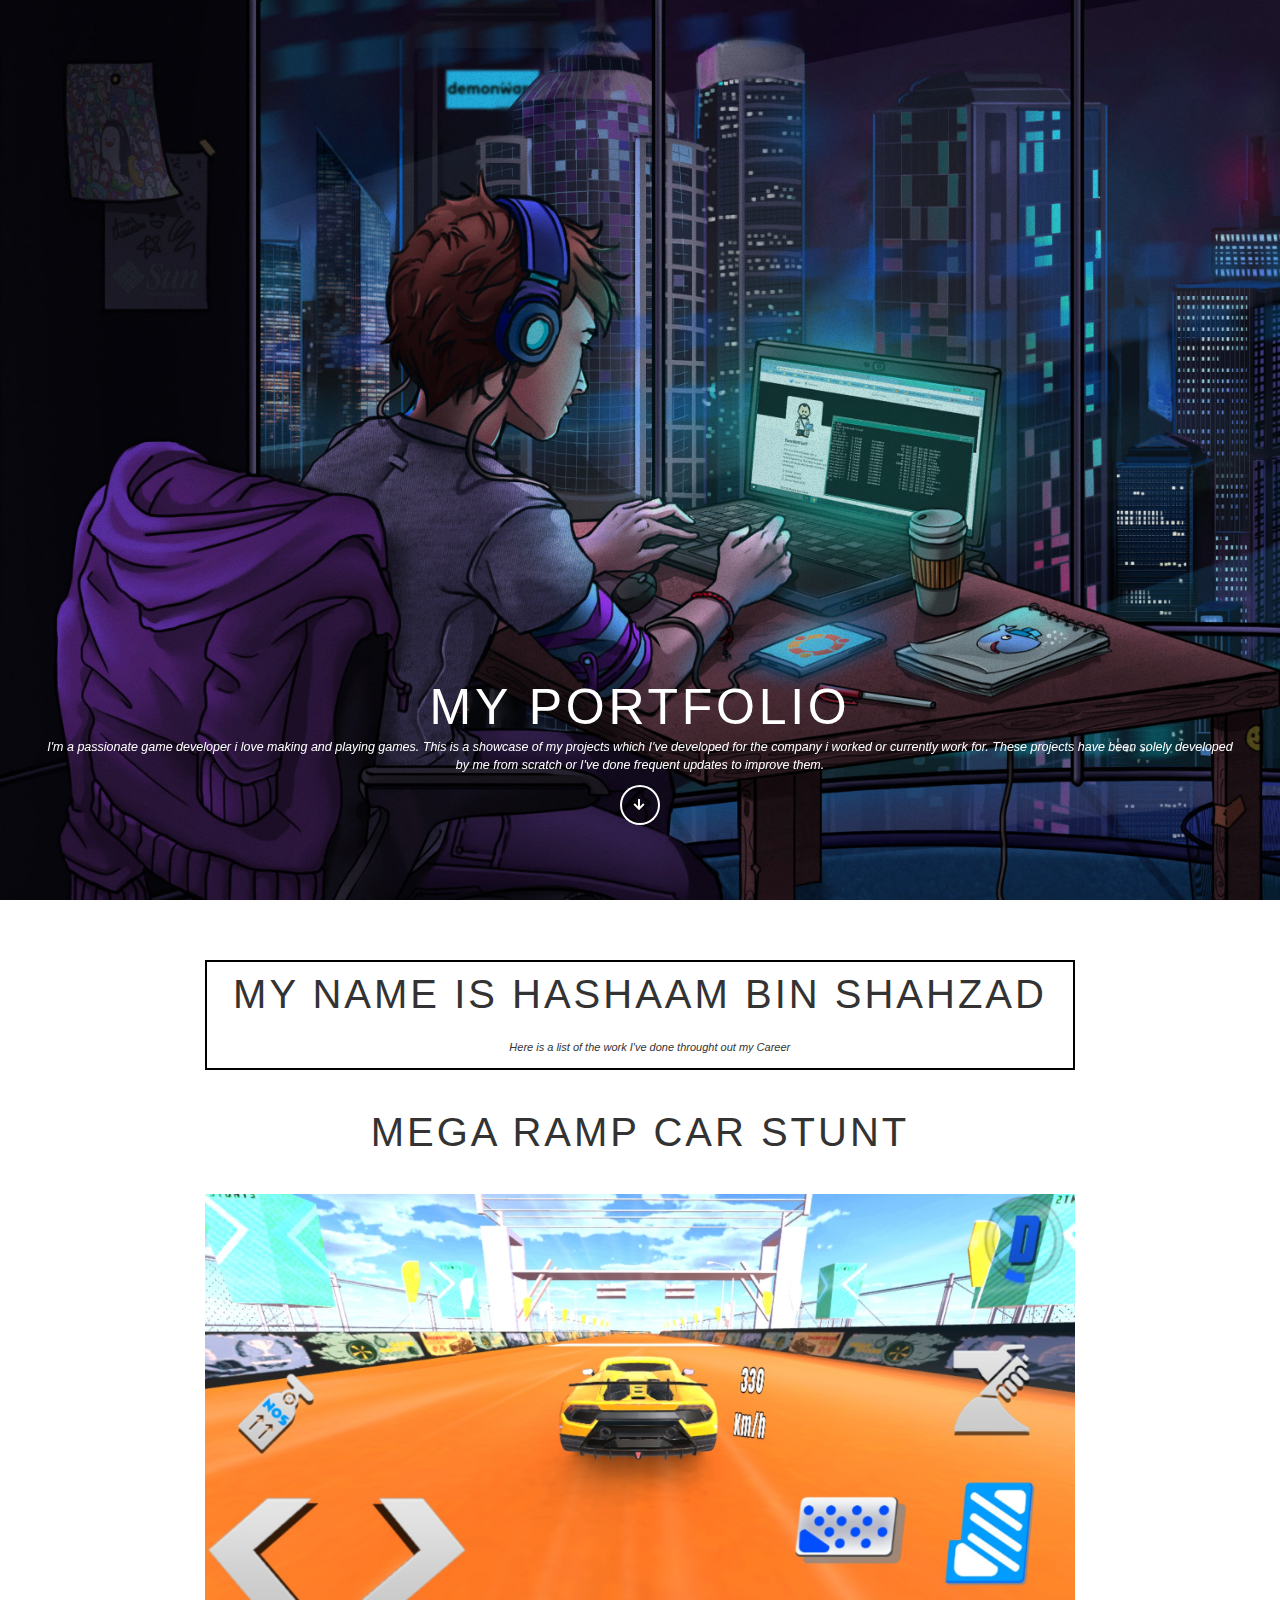
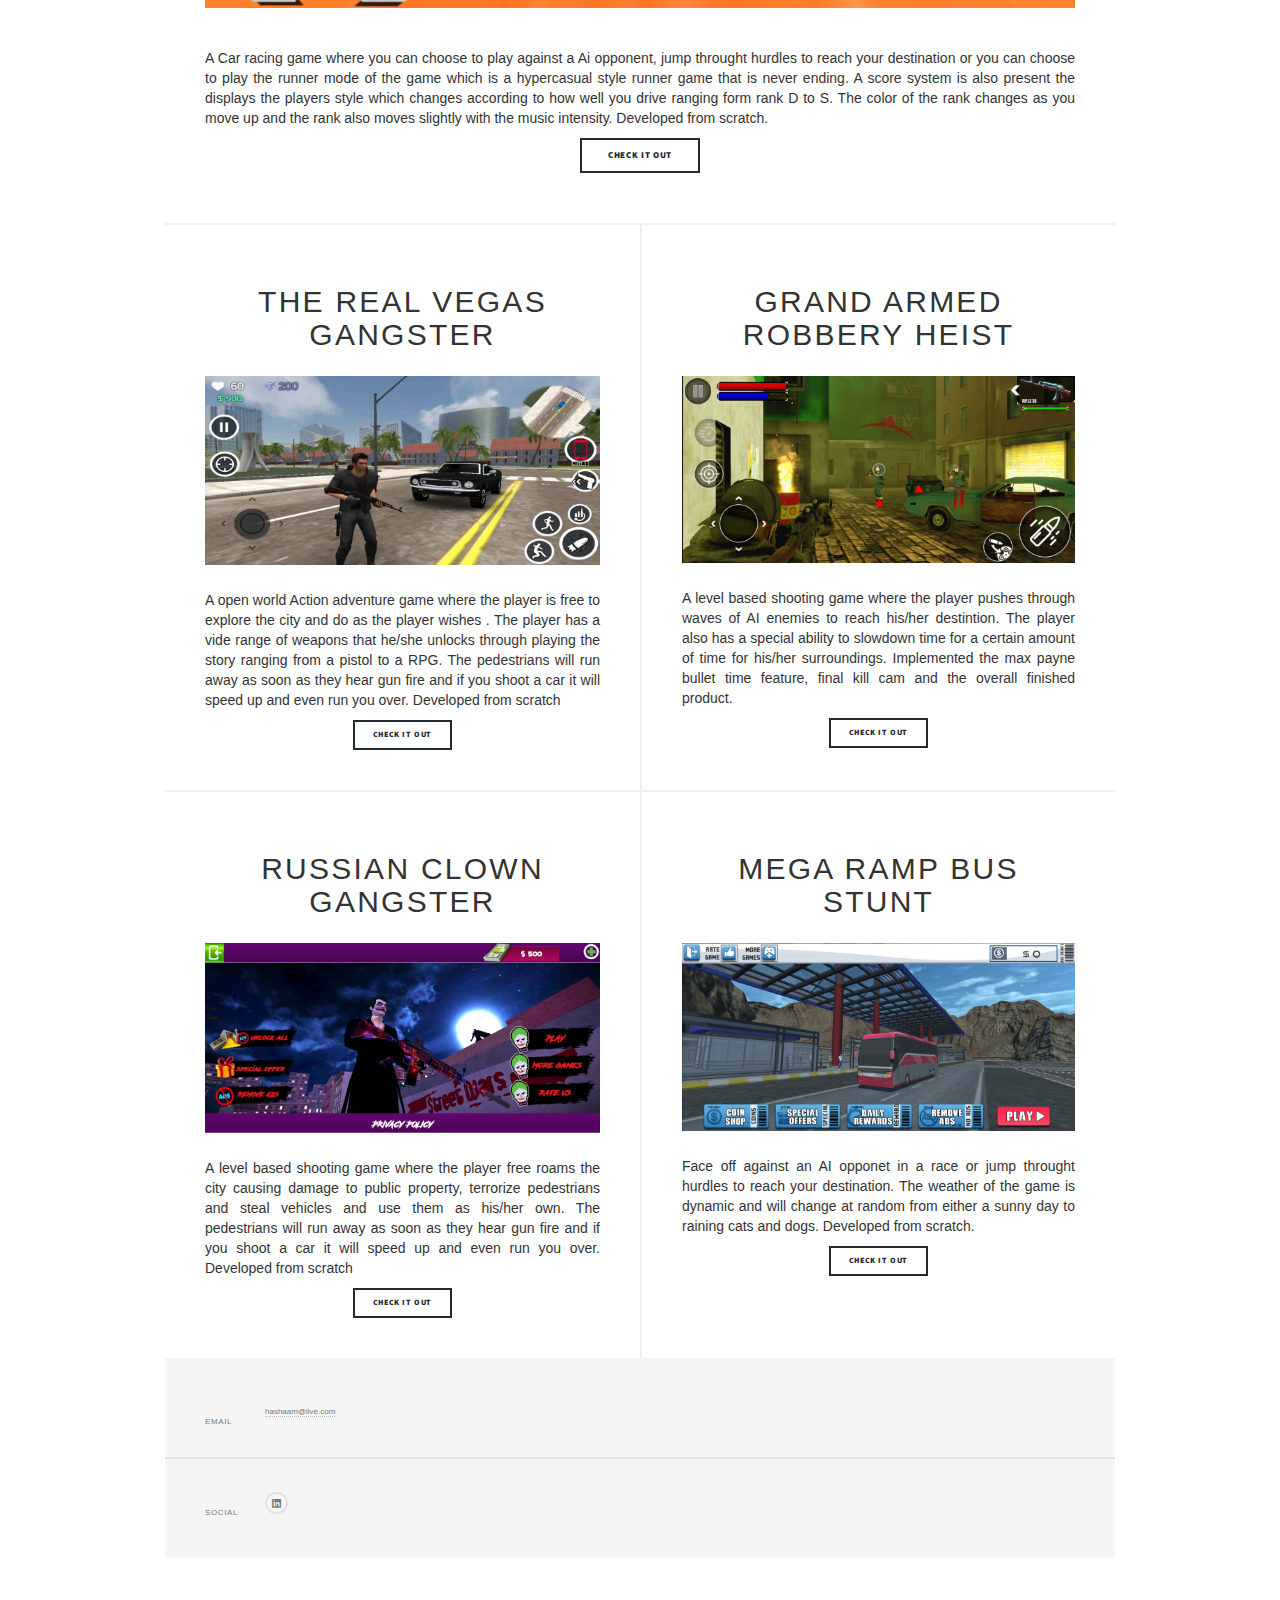
==== index.html @ bdbbfbae "Added videos" ====
<!DOCTYPE HTML>
<!--
	Massively by HTML5 UP
	html5up.net | @ajlkn
	Free for personal and commercial use under the CCA 3.0 license (html5up.net/license)
-->
<html>
	<head>
		<title>Hashaam Bin Shahzad</title>
		<meta charset="utf-8" />
		<meta name="viewport" content="width=device-width, initial-scale=1, user-scalable=no" />
		<link rel="stylesheet" href="assets/css/main.css" />
		<noscript><link rel="stylesheet" href="assets/css/noscript.css" /></noscript>


		<link rel="stylesheet" href="https://maxcdn.bootstrapcdn.com/bootstrap/3.4.1/css/bootstrap.min.css">
		<script src="https://ajax.googleapis.com/ajax/libs/jquery/3.6.1/jquery.min.js"></script>
		<script src="https://maxcdn.bootstrapcdn.com/bootstrap/3.4.1/js/bootstrap.min.js"></script>
		
	</head>
	<body class="is-preload">

		<!-- Wrapper -->
			<div id="wrapper" class="fade-in">

				<!-- Intro -->
					<div id="intro">
						<h1>My Portfolio</h1>
										<p>I'm a passionate game developer i love making and playing games. This is a showcase of my projects which I've developed for the company i worked or currently work for. These projects have been solely developed by me from scratch or I've done frequent updates to improve them.</p>
						<ul class="actions">
							<li><a href="#header" class="button icon solid solo fa-arrow-down scrolly">Continue</a></li>
						</ul>
					</div>

				<!-- Header -->
					

				<!-- Nav -->
					
					

				<!-- Main -->
					<div id="main">

						<!-- Featured Post -->
						<article class="post featured">
							
								<header class="major" style="padding: 10px; border: 2px solid black;">
									<h1>My Name Is Hashaam Bin Shahzad</h1>
										<p>
											&ensp;&ensp;&ensp;
											Here is a list of the work I've done throught out my Career
										</p>
 
								</header>
							
							<header class="major">
								<h2>Mega Ramp Car Stunt</h2>
							</header>
							
							<a style="cursor: pointer;" class="image main"><img src="images/CarStunt.jpg" data-toggle="modal" data-target="#CarStuntModal"  alt="" /></a>
							<p>A Car racing game where you can choose to play against a Ai opponent, jump throught hurdles to reach your destination or you can choose to play the runner mode of the game which is a hypercasual style runner game that is never ending. A score system is also present the displays the players style which changes according to how well you drive ranging form rank D to S. The color of the rank changes as you move up and the rank also moves slightly with the music intensity. Developed from scratch.</p>
							<ul class="actions special">
								<li><a href="https://play.google.com/store/apps/details?id=com.gb.carstunts" class="button large">Check It Out</a></li>
							</ul>
						</article>
						<!-- Posts  -->
						<section class="posts">
							<article>
								<header>
									<h2>The Real Vegas Gangster</h2>
								</header>
								<a style="cursor: pointer;" class="image fit"><img src="images/Vegas.jpg" data-toggle="modal" data-target="#VegasModal" alt="" /></a>
								<p>A open world Action adventure game where the player is free to explore the city and do as the player wishes . The player has a vide range of weapons that he/she unlocks through playing the story ranging from a pistol to a RPG. The pedestrians will run away as soon as they hear gun fire and if you shoot a car it will speed up and even run you over. Developed from scratch</p>
								<ul class="actions special">
									<li><a href="https://play.google.com/store/apps/details?id=com.gb.gta.real.vegas.gangster" class="button">Check It Out</a></li>
								</ul>
							</article>
							<article>
								<header>
									<h2>Grand Armed Robbery Heist</h2>
								</header>
								<a style="cursor: pointer;" class="image fit"><img src="images/Grand Armed Robbery Heist City.jpg" data-toggle="modal" data-target="#HeistModal" alt="" /></a>
								<p>A level based shooting game where the player pushes through waves of AI enemies to reach his/her destintion. The player also has a special ability to slowdown time for a certain amount of time for his/her surroundings. Implemented the max payne bullet time feature, final kill cam and the overall finished product.</p>
								<ul class="actions special">
									<li><a href="https://play.google.com/store/apps/details?id=com.gb.crimecity.shadowgangster.theftstory" class="button">Check It Out</a></li>
								</ul>
							</article>
							<article>
								<header>
									<h2>Russian Clown Gangster</h2>
								</header>
								<a style="cursor: pointer;" class="image fit"><img src="images/Joker.jpg" data-toggle="modal" data-target="#JokerModal" alt="" /></a>
								<p>A level based shooting game where the player free roams the city causing damage to public property, terrorize pedestrians and steal vehicles and use them as his/her own. The pedestrians will run away as soon as they hear gun fire and if you shoot a car it will speed up and even run you over. Developed from scratch</p>
								<ul class="actions special">
									<li><a href="https://play.google.com/store/apps/details?id=com.gb.russainclown.grandtheftrobbery" class="button">Check It Out</a></li>
								</ul>
							</article>
							<article>
								<header>
									<h2>Mega Ramp Bus Stunt</h2>
								</header>
								<a style="cursor: pointer;" class="image fit"><img src="images/BusStunt.jpg" data-toggle="modal" data-target="#BusStuntModal" alt="" /></a>
								<p>Face off against an AI opponet in a race or jump throught hurdles to reach your destination. The weather of the game is dynamic and will change at random from either a sunny day to raining cats and dogs. Developed from scratch.</p>
								<ul class="actions special">
									<li><a href="https://play.google.com/store/apps/details?id=com.gb.carraces.stunts.bussimulator" class="button">Check It Out</a></li>
								</ul>
							</article>
						</section>

						<!-- Footer -->
							

					</div>

				<!-- Footer -->
					<footer id="footer">
						<section class="split contact">
							<section>
								<h3>Email</h3>
								<p><a>hashaam@live.com</a></p>
							</section>
							<section>
								<h3>Social</h3>
								<ul class="icons alt">
									<li><a href="https://www.linkedin.com/in/hashaam-shahzad-83409a134/" class="icon brands fa-linkedin"><span class="label">Linked In</span></a></li>
								</ul>
								
							</section>
						</section>
					</footer>

				<!-- Copyright -->
					<div id="copyright">
						<ul><li>&copy; Untitled</li><li>Design: <a href="https://html5up.net">HTML5 UP</a></li></ul>
					</div>

			</div>

		<!-- Scripts -->
			<script src="assets/js/jquery.min.js"></script>
			<script src="assets/js/jquery.scrollex.min.js"></script>
			<script src="assets/js/jquery.scrolly.min.js"></script>
			<script src="assets/js/browser.min.js"></script>
			<script src="assets/js/breakpoints.min.js"></script>
			<script src="assets/js/util.js"></script>
			<script src="assets/js/main.js"></script>

			
			
			<!-- <div class="container"> -->
				<!-- <h2>Modal Example</h2> -->
				<!-- Trigger the modal with a button -->
				<!-- <button type="button" class="btn btn-info btn-lg" data-toggle="modal" data-target="#myModal">Open Modal</button> -->
			  
				<!-- Modal -->
				<div class="modal fade" id="CarStuntModal" role="dialog">
				  <div class="modal-dialog">
				  
					<!-- Modal content-->
					<div class="modal-content">
					  <div class="modal-header">
						<button type="button" class="close" data-dismiss="modal"><i class="fa fa-times"></i></button>
						<!-- <h4 class="modal-title">Modal Heaer</h4> -->
					  </div>
					  <div class="modal-body">
						<video id="myVideo" width="560" height="240" controls >
							<source src="videos\MEGA RAMP BUS STUNT final .mp4" type="video/mp4">
						</video>
					  </div>
					  <div class="modal-footer">
						<!-- <button type="button" class="btn btn-default" data-dismiss="modal">Close</button> -->
					  </div>
					</div>
					
				  </div>
				</div>

				<div class="modal fade" id="VegasModal" role="dialog">
					<div class="modal-dialog">
					
					  <!-- Modal content-->
					  <div class="modal-content">
						<div class="modal-header">
						  <button type="button" class="close" data-dismiss="modal"><i class="fa fa-times"></i></button>
						  <!-- <h4 class="modal-title">Modal Heaer</h4> -->
						</div>
						<div class="modal-body">
						  <video id="myVideo" width="560" height="240" controls >
							  <source src="videos\THE REAL VEGAS GANGSTER.mp4" type="video/mp4">
						  </video>
						</div>
						<div class="modal-footer">
						  <!-- <button type="button" class="btn btn-default" data-dismiss="modal">Close</button> -->
						</div>
					  </div>
					  
					</div>
				  </div>
				  
				  <div class="modal fade" id="HeistModal" role="dialog">
					<div class="modal-dialog">
					
					  <!-- Modal content-->
					  <div class="modal-content">
						<div class="modal-header">
						  <button type="button" class="close" data-dismiss="modal"><i class="fa fa-times"></i></button>
						  <!-- <h4 class="modal-title">Modal Heaer</h4> -->
						</div>
						<div class="modal-body">
						  <video id="myVideo" width="560" height="240" controls >
							  <source src="videos\Robbery final .mp4" type="video/mp4">
						  </video>
						</div>
						<div class="modal-footer">
						  <!-- <button type="button" class="btn btn-default" data-dismiss="modal">Close</button> -->
						</div>
					  </div>
					  
					</div>
				  </div>
				  <div class="modal fade" id="JokerModal" role="dialog">
					<div class="modal-dialog">
					
					  <!-- Modal content-->
					  <div class="modal-content">
						<div class="modal-header">
						  <button type="button" class="close" data-dismiss="modal"><i class="fa fa-times"></i></button>
						  <!-- <h4 class="modal-title">Modal Heaer</h4> -->
						</div>
						<div class="modal-body">
						  <video id="myVideo" width="560" height="240" controls >
							  <source src="videos\russian clown .mp4" type="video/mp4">
						  </video>
						</div>
						<div class="modal-footer">
						  <!-- <button type="button" class="btn btn-default" data-dismiss="modal">Close</button> -->
						</div>
					  </div>
					  
					</div>
				  </div>
				  <div class="modal fade" id="BusStuntModal" role="dialog">
					<div class="modal-dialog">
					
					  <!-- Modal content-->
					  <div class="modal-content">
						<div class="modal-header">
						  <button type="button" class="close" data-dismiss="modal"><i class="fa fa-times"></i></button>
						  <!-- <h4 class="modal-title">Modal Heaer</h4> -->
						</div>
						<div class="modal-body">
						  <video id="myVideo" width="560" height="240" controls >
							  <source src="videos\mega ramp car stunt final .mp4" type="video/mp4">
						  </video>
						</div>
						<div class="modal-footer">
						  <!-- <button type="button" class="btn btn-default" data-dismiss="modal">Close</button> -->
						</div>
					  </div>
					  
					</div>
				  </div>
				
			  <!-- </div> -->


















	</body>

</html>
---- assets/css/main.css ----
@import url(fontawesome-all.min.css);
@import url("https://fonts.googleapis.com/css?family=Merriweather:300,700,300italic,700italic|Source+Sans+Pro:900");

/*
	Massively by HTML5 UP
	html5up.net | @ajlkn
	Free for personal and commercial use under the CCA 3.0 license (html5up.net/license)
*/

html, body, div, span, applet, object,
iframe, h1, h2, h3, h4, h5, h6, p, blockquote,
pre, a, abbr, acronym, address, big, cite,
code, del, dfn, em, img, ins, kbd, q, s, samp,
small, strike, strong, sub, sup, tt, var, b,
u, i, center, dl, dt, dd, ol, ul, li, fieldset,
form, label, legend, table, caption, tbody,
tfoot, thead, tr, th, td, article, aside,
canvas, details, embed, figure, figcaption,
footer, header, hgroup, menu, nav, output, ruby,
section, summary, time, mark, audio, video {
	margin: 0;
	padding: 0;
	border: 0;
	font-size: 100%;
	font: inherit;
	vertical-align: baseline;}

article, aside, details, figcaption, figure,
footer, header, hgroup, menu, nav, section {
	display: block;}

body {
	line-height: 1;
}

ol, ul {
	list-style: none;
}

blockquote, q {
	quotes: none;
}

	blockquote:before, blockquote:after, q:before, q:after {
		content: '';
		content: none;
	}

table {
	border-collapse: collapse;
	border-spacing: 0;
}

body {
	-webkit-text-size-adjust: none;
}

mark {
	background-color: transparent;
	color: inherit;
}

input::-moz-focus-inner {
	border: 0;
	padding: 0;
}

input, select, textarea {
	-moz-appearance: none;
	-webkit-appearance: none;
	-ms-appearance: none;
	appearance: none;
}

/* Basic */

	@-ms-viewport {
		width: device-width;
	}

	body {
		-ms-overflow-style: scrollbar;
	}

	@media screen and (max-width: 480px) {

		html, body {
			min-width: 320px;
		}

	}

	html {
		box-sizing: border-box;
	}

	*, *:before, *:after {
		box-sizing: inherit;
	}

	body {
		background-color: #1e252d;
	}

		body.is-preload *, body.is-preload *:before, body.is-preload *:after {
			-moz-animation: none !important;
			-webkit-animation: none !important;
			-ms-animation: none !important;
			animation: none !important;
			-moz-transition: none !important;
			-webkit-transition: none !important;
			-ms-transition: none !important;
			transition: none !important;
		}

/* Type */

	html {
		font-size: 16pt;
	}

		@media screen and (max-width: 1680px) {

			html {
				font-size: 12pt;
			}

		}

		@media screen and (max-width: 1280px) {

			html {
				font-size: 11pt;
			}

		}

		@media screen and (max-width: 360px) {

			html {
				font-size: 10pt;
			}

		}

	body {
		color: #212931;
	}

	body, input, select, textarea {
		font-family: "Merriweather", Georgia, serif;
		font-weight: 300;
		font-size: 1rem;
		line-height: 2.375;
	}

	a {
		-moz-transition: color 0.2s ease-in-out, background-color 0.2s ease-in-out, border-color 0.2s ease-in-out, box-shadow 0.2s ease-in-out;
		-webkit-transition: color 0.2s ease-in-out, background-color 0.2s ease-in-out, border-color 0.2s ease-in-out, box-shadow 0.2s ease-in-out;
		-ms-transition: color 0.2s ease-in-out, background-color 0.2s ease-in-out, border-color 0.2s ease-in-out, box-shadow 0.2s ease-in-out;
		transition: color 0.2s ease-in-out, background-color 0.2s ease-in-out, border-color 0.2s ease-in-out, box-shadow 0.2s ease-in-out;
		border-bottom: dotted 1px;
		text-decoration: none;
	}

		a:hover {
			border-bottom-color: transparent;
		}

	strong, b {
		font-weight: 600;
	}

	em, i {
		font-style: italic;
	}

	p {
		text-align: justify;
		margin: 0 0 2rem 0;
	}

	h1, h2, h3, h4, h5, h6 {
		font-family: "Source Sans Pro", Helvetica, sans-serif;
		font-weight: 900;
		line-height: 1.5;
		letter-spacing: 0.075em;
		text-transform: uppercase;
		margin: 0 0 1rem 0;
	}

		h1 a, h2 a, h3 a, h4 a, h5 a, h6 a {
			border-bottom: 0;
			color: inherit;
			text-decoration: none;
		}

	h1 {
		font-size: 4rem;
		line-height: 1.1;
		margin: 0 0 2rem 0;
	}

	h2 {
		font-size: 1.75rem;
		line-height: 1.3;
		margin: 0 0 1.5rem 0;
	}

	h3 {
		font-size: 1.25rem;
		margin: 0 0 1.5rem 0;
	}

	h4 {
		font-size: 1rem;
	}

	h5 {
		font-size: 0.9rem;
	}

	h6 {
		font-size: 0.8rem;
	}

	sub {
		font-size: 0.8rem;
		position: relative;
		top: 0.5rem;
	}

	sup {
		font-size: 0.8rem;
		position: relative;
		top: -0.5rem;
	}

	blockquote {
		border-left: solid 4px;
		font-style: italic;
		margin: 0 0 2rem 0;
		padding: 0.5rem 0 0.5rem 2rem;
	}

	code {
		border: solid 2px;
		font-family: "Courier New", monospace;
		font-size: 0.9rem;
		margin: 0 0.25rem;
		padding: 0.25rem 0.65rem;
	}

	pre {
		-webkit-overflow-scrolling: touch;
		font-family: "Courier New", monospace;
		font-size: 0.9rem;
		margin: 0 0 2rem 0;
	}

		pre code {
			display: block;
			line-height: 1.75;
			padding: 1rem 1.5rem;
			overflow-x: auto;
		}

	hr {
		border: 0;
		border-bottom: solid 2px;
		margin: 3rem 0;
	}

		hr.major {
			margin: 5rem 0;
		}

	.align-left {
		text-align: left;
	}

	.align-center {
		text-align: center;
	}

	.align-right {
		text-align: right;
	}

	input, select, textarea {
		color: #212931;
	}

	a {
		color: #212931;
		border-bottom-color: rgba(33, 41, 49, 0.5);
	}

		a:hover {
			border-bottom-color: transparent;
			color: #18bfef !important;
		}

	strong, b {
		color: #212931;
	}

	h1, h2, h3, h4, h5, h6 {
		color: #212931;
	}

	blockquote {
		border-left-color: #eeeeee;
	}

	code {
		background: rgba(220, 220, 220, 0.25);
		border-color: #eeeeee;
	}

	hr {
		border-bottom-color: #eeeeee;
	}

/* Row */

	.row {
		display: flex;
		flex-wrap: wrap;
		box-sizing: border-box;
		align-items: stretch;
	}

		.row > * {
			box-sizing: border-box;
		}

		.row.gtr-uniform > * > :last-child {
			margin-bottom: 0;
		}

		.row.aln-left {
			justify-content: flex-start;
		}

		.row.aln-center {
			justify-content: center;
		}

		.row.aln-right {
			justify-content: flex-end;
		}

		.row.aln-top {
			align-items: flex-start;
		}

		.row.aln-middle {
			align-items: center;
		}

		.row.aln-bottom {
			align-items: flex-end;
		}

		.row > .imp {
			order: -1;
		}

		.row > .col-1 {
			width: 8.33333%;
		}

		.row > .off-1 {
			margin-left: 8.33333%;
		}

		.row > .col-2 {
			width: 16.66667%;
		}

		.row > .off-2 {
			margin-left: 16.66667%;
		}

		.row > .col-3 {
			width: 25%;
		}

		.row > .off-3 {
			margin-left: 25%;
		}

		.row > .col-4 {
			width: 33.33333%;
		}

		.row > .off-4 {
			margin-left: 33.33333%;
		}

		.row > .col-5 {
			width: 41.66667%;
		}

		.row > .off-5 {
			margin-left: 41.66667%;
		}

		.row > .col-6 {
			width: 50%;
		}

		.row > .off-6 {
			margin-left: 50%;
		}

		.row > .col-7 {
			width: 58.33333%;
		}

		.row > .off-7 {
			margin-left: 58.33333%;
		}

		.row > .col-8 {
			width: 66.66667%;
		}

		.row > .off-8 {
			margin-left: 66.66667%;
		}

		.row > .col-9 {
			width: 75%;
		}

		.row > .off-9 {
			margin-left: 75%;
		}

		.row > .col-10 {
			width: 83.33333%;
		}

		.row > .off-10 {
			margin-left: 83.33333%;
		}

		.row > .col-11 {
			width: 91.66667%;
		}

		.row > .off-11 {
			margin-left: 91.66667%;
		}

		.row > .col-12 {
			width: 100%;
		}

		.row > .off-12 {
			margin-left: 100%;
		}

		.row.gtr-0 {
			margin-top: 0;
			margin-left: 0rem;
		}

			.row.gtr-0 > * {
				padding: 0 0 0 0rem;
			}

			.row.gtr-0.gtr-uniform {
				margin-top: 0rem;
			}

				.row.gtr-0.gtr-uniform > * {
					padding-top: 0rem;
				}

		.row.gtr-25 {
			margin-top: 0;
			margin-left: -0.375rem;
		}

			.row.gtr-25 > * {
				padding: 0 0 0 0.375rem;
			}

			.row.gtr-25.gtr-uniform {
				margin-top: -0.375rem;
			}

				.row.gtr-25.gtr-uniform > * {
					padding-top: 0.375rem;
				}

		.row.gtr-50 {
			margin-top: 0;
			margin-left: -0.75rem;
		}

			.row.gtr-50 > * {
				padding: 0 0 0 0.75rem;
			}

			.row.gtr-50.gtr-uniform {
				margin-top: -0.75rem;
			}

				.row.gtr-50.gtr-uniform > * {
					padding-top: 0.75rem;
				}

		.row {
			margin-top: 0;
			margin-left: -1.5rem;
		}

			.row > * {
				padding: 0 0 0 1.5rem;
			}

			.row.gtr-uniform {
				margin-top: -1.5rem;
			}

				.row.gtr-uniform > * {
					padding-top: 1.5rem;
				}

		.row.gtr-150 {
			margin-top: 0;
			margin-left: -2.25rem;
		}

			.row.gtr-150 > * {
				padding: 0 0 0 2.25rem;
			}

			.row.gtr-150.gtr-uniform {
				margin-top: -2.25rem;
			}

				.row.gtr-150.gtr-uniform > * {
					padding-top: 2.25rem;
				}

		.row.gtr-200 {
			margin-top: 0;
			margin-left: -3rem;
		}

			.row.gtr-200 > * {
				padding: 0 0 0 3rem;
			}

			.row.gtr-200.gtr-uniform {
				margin-top: -3rem;
			}

				.row.gtr-200.gtr-uniform > * {
					padding-top: 3rem;
				}

		@media screen and (max-width: 1680px) {

			.row {
				display: flex;
				flex-wrap: wrap;
				box-sizing: border-box;
				align-items: stretch;
			}

				.row > * {
					box-sizing: border-box;
				}

				.row.gtr-uniform > * > :last-child {
					margin-bottom: 0;
				}

				.row.aln-left {
					justify-content: flex-start;
				}

				.row.aln-center {
					justify-content: center;
				}

				.row.aln-right {
					justify-content: flex-end;
				}

				.row.aln-top {
					align-items: flex-start;
				}

				.row.aln-middle {
					align-items: center;
				}

				.row.aln-bottom {
					align-items: flex-end;
				}

				.row > .imp-xlarge {
					order: -1;
				}

				.row > .col-1-xlarge {
					width: 8.33333%;
				}

				.row > .off-1-xlarge {
					margin-left: 8.33333%;
				}

				.row > .col-2-xlarge {
					width: 16.66667%;
				}

				.row > .off-2-xlarge {
					margin-left: 16.66667%;
				}

				.row > .col-3-xlarge {
					width: 25%;
				}

				.row > .off-3-xlarge {
					margin-left: 25%;
				}

				.row > .col-4-xlarge {
					width: 33.33333%;
				}

				.row > .off-4-xlarge {
					margin-left: 33.33333%;
				}

				.row > .col-5-xlarge {
					width: 41.66667%;
				}

				.row > .off-5-xlarge {
					margin-left: 41.66667%;
				}

				.row > .col-6-xlarge {
					width: 50%;
				}

				.row > .off-6-xlarge {
					margin-left: 50%;
				}

				.row > .col-7-xlarge {
					width: 58.33333%;
				}

				.row > .off-7-xlarge {
					margin-left: 58.33333%;
				}

				.row > .col-8-xlarge {
					width: 66.66667%;
				}

				.row > .off-8-xlarge {
					margin-left: 66.66667%;
				}

				.row > .col-9-xlarge {
					width: 75%;
				}

				.row > .off-9-xlarge {
					margin-left: 75%;
				}

				.row > .col-10-xlarge {
					width: 83.33333%;
				}

				.row > .off-10-xlarge {
					margin-left: 83.33333%;
				}

				.row > .col-11-xlarge {
					width: 91.66667%;
				}

				.row > .off-11-xlarge {
					margin-left: 91.66667%;
				}

				.row > .col-12-xlarge {
					width: 100%;
				}

				.row > .off-12-xlarge {
					margin-left: 100%;
				}

				.row.gtr-0 {
					margin-top: 0;
					margin-left: 0rem;
				}

					.row.gtr-0 > * {
						padding: 0 0 0 0rem;
					}

					.row.gtr-0.gtr-uniform {
						margin-top: 0rem;
					}

						.row.gtr-0.gtr-uniform > * {
							padding-top: 0rem;
						}

				.row.gtr-25 {
					margin-top: 0;
					margin-left: -0.375rem;
				}

					.row.gtr-25 > * {
						padding: 0 0 0 0.375rem;
					}

					.row.gtr-25.gtr-uniform {
						margin-top: -0.375rem;
					}

						.row.gtr-25.gtr-uniform > * {
							padding-top: 0.375rem;
						}

				.row.gtr-50 {
					margin-top: 0;
					margin-left: -0.75rem;
				}

					.row.gtr-50 > * {
						padding: 0 0 0 0.75rem;
					}

					.row.gtr-50.gtr-uniform {
						margin-top: -0.75rem;
					}

						.row.gtr-50.gtr-uniform > * {
							padding-top: 0.75rem;
						}

				.row {
					margin-top: 0;
					margin-left: -1.5rem;
				}

					.row > * {
						padding: 0 0 0 1.5rem;
					}

					.row.gtr-uniform {
						margin-top: -1.5rem;
					}

						.row.gtr-uniform > * {
							padding-top: 1.5rem;
						}

				.row.gtr-150 {
					margin-top: 0;
					margin-left: -2.25rem;
				}

					.row.gtr-150 > * {
						padding: 0 0 0 2.25rem;
					}

					.row.gtr-150.gtr-uniform {
						margin-top: -2.25rem;
					}

						.row.gtr-150.gtr-uniform > * {
							padding-top: 2.25rem;
						}

				.row.gtr-200 {
					margin-top: 0;
					margin-left: -3rem;
				}

					.row.gtr-200 > * {
						padding: 0 0 0 3rem;
					}

					.row.gtr-200.gtr-uniform {
						margin-top: -3rem;
					}

						.row.gtr-200.gtr-uniform > * {
							padding-top: 3rem;
						}

		}

		@media screen and (max-width: 1280px) {

			.row {
				display: flex;
				flex-wrap: wrap;
				box-sizing: border-box;
				align-items: stretch;
			}

				.row > * {
					box-sizing: border-box;
				}

				.row.gtr-uniform > * > :last-child {
					margin-bottom: 0;
				}

				.row.aln-left {
					justify-content: flex-start;
				}

				.row.aln-center {
					justify-content: center;
				}

				.row.aln-right {
					justify-content: flex-end;
				}

				.row.aln-top {
					align-items: flex-start;
				}

				.row.aln-middle {
					align-items: center;
				}

				.row.aln-bottom {
					align-items: flex-end;
				}

				.row > .imp-large {
					order: -1;
				}

				.row > .col-1-large {
					width: 8.33333%;
				}

				.row > .off-1-large {
					margin-left: 8.33333%;
				}

				.row > .col-2-large {
					width: 16.66667%;
				}

				.row > .off-2-large {
					margin-left: 16.66667%;
				}

				.row > .col-3-large {
					width: 25%;
				}

				.row > .off-3-large {
					margin-left: 25%;
				}

				.row > .col-4-large {
					width: 33.33333%;
				}

				.row > .off-4-large {
					margin-left: 33.33333%;
				}

				.row > .col-5-large {
					width: 41.66667%;
				}

				.row > .off-5-large {
					margin-left: 41.66667%;
				}

				.row > .col-6-large {
					width: 50%;
				}

				.row > .off-6-large {
					margin-left: 50%;
				}

				.row > .col-7-large {
					width: 58.33333%;
				}

				.row > .off-7-large {
					margin-left: 58.33333%;
				}

				.row > .col-8-large {
					width: 66.66667%;
				}

				.row > .off-8-large {
					margin-left: 66.66667%;
				}

				.row > .col-9-large {
					width: 75%;
				}

				.row > .off-9-large {
					margin-left: 75%;
				}

				.row > .col-10-large {
					width: 83.33333%;
				}

				.row > .off-10-large {
					margin-left: 83.33333%;
				}

				.row > .col-11-large {
					width: 91.66667%;
				}

				.row > .off-11-large {
					margin-left: 91.66667%;
				}

				.row > .col-12-large {
					width: 100%;
				}

				.row > .off-12-large {
					margin-left: 100%;
				}

				.row.gtr-0 {
					margin-top: 0;
					margin-left: 0rem;
				}

					.row.gtr-0 > * {
						padding: 0 0 0 0rem;
					}

					.row.gtr-0.gtr-uniform {
						margin-top: 0rem;
					}

						.row.gtr-0.gtr-uniform > * {
							padding-top: 0rem;
						}

				.row.gtr-25 {
					margin-top: 0;
					margin-left: -0.375rem;
				}

					.row.gtr-25 > * {
						padding: 0 0 0 0.375rem;
					}

					.row.gtr-25.gtr-uniform {
						margin-top: -0.375rem;
					}

						.row.gtr-25.gtr-uniform > * {
							padding-top: 0.375rem;
						}

				.row.gtr-50 {
					margin-top: 0;
					margin-left: -0.75rem;
				}

					.row.gtr-50 > * {
						padding: 0 0 0 0.75rem;
					}

					.row.gtr-50.gtr-uniform {
						margin-top: -0.75rem;
					}

						.row.gtr-50.gtr-uniform > * {
							padding-top: 0.75rem;
						}

				.row {
					margin-top: 0;
					margin-left: -1.5rem;
				}

					.row > * {
						padding: 0 0 0 1.5rem;
					}

					.row.gtr-uniform {
						margin-top: -1.5rem;
					}

						.row.gtr-uniform > * {
							padding-top: 1.5rem;
						}

				.row.gtr-150 {
					margin-top: 0;
					margin-left: -2.25rem;
				}

					.row.gtr-150 > * {
						padding: 0 0 0 2.25rem;
					}

					.row.gtr-150.gtr-uniform {
						margin-top: -2.25rem;
					}

						.row.gtr-150.gtr-uniform > * {
							padding-top: 2.25rem;
						}

				.row.gtr-200 {
					margin-top: 0;
					margin-left: -3rem;
				}

					.row.gtr-200 > * {
						padding: 0 0 0 3rem;
					}

					.row.gtr-200.gtr-uniform {
						margin-top: -3rem;
					}

						.row.gtr-200.gtr-uniform > * {
							padding-top: 3rem;
						}

		}

		@media screen and (max-width: 980px) {

			.row {
				display: flex;
				flex-wrap: wrap;
				box-sizing: border-box;
				align-items: stretch;
			}

				.row > * {
					box-sizing: border-box;
				}

				.row.gtr-uniform > * > :last-child {
					margin-bottom: 0;
				}

				.row.aln-left {
					justify-content: flex-start;
				}

				.row.aln-center {
					justify-content: center;
				}

				.row.aln-right {
					justify-content: flex-end;
				}

				.row.aln-top {
					align-items: flex-start;
				}

				.row.aln-middle {
					align-items: center;
				}

				.row.aln-bottom {
					align-items: flex-end;
				}

				.row > .imp-medium {
					order: -1;
				}

				.row > .col-1-medium {
					width: 8.33333%;
				}

				.row > .off-1-medium {
					margin-left: 8.33333%;
				}

				.row > .col-2-medium {
					width: 16.66667%;
				}

				.row > .off-2-medium {
					margin-left: 16.66667%;
				}

				.row > .col-3-medium {
					width: 25%;
				}

				.row > .off-3-medium {
					margin-left: 25%;
				}

				.row > .col-4-medium {
					width: 33.33333%;
				}

				.row > .off-4-medium {
					margin-left: 33.33333%;
				}

				.row > .col-5-medium {
					width: 41.66667%;
				}

				.row > .off-5-medium {
					margin-left: 41.66667%;
				}

				.row > .col-6-medium {
					width: 50%;
				}

				.row > .off-6-medium {
					margin-left: 50%;
				}

				.row > .col-7-medium {
					width: 58.33333%;
				}

				.row > .off-7-medium {
					margin-left: 58.33333%;
				}

				.row > .col-8-medium {
					width: 66.66667%;
				}

				.row > .off-8-medium {
					margin-left: 66.66667%;
				}

				.row > .col-9-medium {
					width: 75%;
				}

				.row > .off-9-medium {
					margin-left: 75%;
				}

				.row > .col-10-medium {
					width: 83.33333%;
				}

				.row > .off-10-medium {
					margin-left: 83.33333%;
				}

				.row > .col-11-medium {
					width: 91.66667%;
				}

				.row > .off-11-medium {
					margin-left: 91.66667%;
				}

				.row > .col-12-medium {
					width: 100%;
				}

				.row > .off-12-medium {
					margin-left: 100%;
				}

				.row.gtr-0 {
					margin-top: 0;
					margin-left: 0rem;
				}

					.row.gtr-0 > * {
						padding: 0 0 0 0rem;
					}

					.row.gtr-0.gtr-uniform {
						margin-top: 0rem;
					}

						.row.gtr-0.gtr-uniform > * {
							padding-top: 0rem;
						}

				.row.gtr-25 {
					margin-top: 0;
					margin-left: -0.375rem;
				}

					.row.gtr-25 > * {
						padding: 0 0 0 0.375rem;
					}

					.row.gtr-25.gtr-uniform {
						margin-top: -0.375rem;
					}

						.row.gtr-25.gtr-uniform > * {
							padding-top: 0.375rem;
						}

				.row.gtr-50 {
					margin-top: 0;
					margin-left: -0.75rem;
				}

					.row.gtr-50 > * {
						padding: 0 0 0 0.75rem;
					}

					.row.gtr-50.gtr-uniform {
						margin-top: -0.75rem;
					}

						.row.gtr-50.gtr-uniform > * {
							padding-top: 0.75rem;
						}

				.row {
					margin-top: 0;
					margin-left: -1.5rem;
				}

					.row > * {
						padding: 0 0 0 1.5rem;
					}

					.row.gtr-uniform {
						margin-top: -1.5rem;
					}

						.row.gtr-uniform > * {
							padding-top: 1.5rem;
						}

				.row.gtr-150 {
					margin-top: 0;
					margin-left: -2.25rem;
				}

					.row.gtr-150 > * {
						padding: 0 0 0 2.25rem;
					}

					.row.gtr-150.gtr-uniform {
						margin-top: -2.25rem;
					}

						.row.gtr-150.gtr-uniform > * {
							padding-top: 2.25rem;
						}

				.row.gtr-200 {
					margin-top: 0;
					margin-left: -3rem;
				}

					.row.gtr-200 > * {
						padding: 0 0 0 3rem;
					}

					.row.gtr-200.gtr-uniform {
						margin-top: -3rem;
					}

						.row.gtr-200.gtr-uniform > * {
							padding-top: 3rem;
						}

		}

		@media screen and (max-width: 736px) {

			.row {
				display: flex;
				flex-wrap: wrap;
				box-sizing: border-box;
				align-items: stretch;
			}

				.row > * {
					box-sizing: border-box;
				}

				.row.gtr-uniform > * > :last-child {
					margin-bottom: 0;
				}

				.row.aln-left {
					justify-content: flex-start;
				}

				.row.aln-center {
					justify-content: center;
				}

				.row.aln-right {
					justify-content: flex-end;
				}

				.row.aln-top {
					align-items: flex-start;
				}

				.row.aln-middle {
					align-items: center;
				}

				.row.aln-bottom {
					align-items: flex-end;
				}

				.row > .imp-small {
					order: -1;
				}

				.row > .col-1-small {
					width: 8.33333%;
				}

				.row > .off-1-small {
					margin-left: 8.33333%;
				}

				.row > .col-2-small {
					width: 16.66667%;
				}

				.row > .off-2-small {
					margin-left: 16.66667%;
				}

				.row > .col-3-small {
					width: 25%;
				}

				.row > .off-3-small {
					margin-left: 25%;
				}

				.row > .col-4-small {
					width: 33.33333%;
				}

				.row > .off-4-small {
					margin-left: 33.33333%;
				}

				.row > .col-5-small {
					width: 41.66667%;
				}

				.row > .off-5-small {
					margin-left: 41.66667%;
				}

				.row > .col-6-small {
					width: 50%;
				}

				.row > .off-6-small {
					margin-left: 50%;
				}

				.row > .col-7-small {
					width: 58.33333%;
				}

				.row > .off-7-small {
					margin-left: 58.33333%;
				}

				.row > .col-8-small {
					width: 66.66667%;
				}

				.row > .off-8-small {
					margin-left: 66.66667%;
				}

				.row > .col-9-small {
					width: 75%;
				}

				.row > .off-9-small {
					margin-left: 75%;
				}

				.row > .col-10-small {
					width: 83.33333%;
				}

				.row > .off-10-small {
					margin-left: 83.33333%;
				}

				.row > .col-11-small {
					width: 91.66667%;
				}

				.row > .off-11-small {
					margin-left: 91.66667%;
				}

				.row > .col-12-small {
					width: 100%;
				}

				.row > .off-12-small {
					margin-left: 100%;
				}

				.row.gtr-0 {
					margin-top: 0;
					margin-left: 0rem;
				}

					.row.gtr-0 > * {
						padding: 0 0 0 0rem;
					}

					.row.gtr-0.gtr-uniform {
						margin-top: 0rem;
					}

						.row.gtr-0.gtr-uniform > * {
							padding-top: 0rem;
						}

				.row.gtr-25 {
					margin-top: 0;
					margin-left: -0.375rem;
				}

					.row.gtr-25 > * {
						padding: 0 0 0 0.375rem;
					}

					.row.gtr-25.gtr-uniform {
						margin-top: -0.375rem;
					}

						.row.gtr-25.gtr-uniform > * {
							padding-top: 0.375rem;
						}

				.row.gtr-50 {
					margin-top: 0;
					margin-left: -0.75rem;
				}

					.row.gtr-50 > * {
						padding: 0 0 0 0.75rem;
					}

					.row.gtr-50.gtr-uniform {
						margin-top: -0.75rem;
					}

						.row.gtr-50.gtr-uniform > * {
							padding-top: 0.75rem;
						}

				.row {
					margin-top: 0;
					margin-left: -1.5rem;
				}

					.row > * {
						padding: 0 0 0 1.5rem;
					}

					.row.gtr-uniform {
						margin-top: -1.5rem;
					}

						.row.gtr-uniform > * {
							padding-top: 1.5rem;
						}

				.row.gtr-150 {
					margin-top: 0;
					margin-left: -2.25rem;
				}

					.row.gtr-150 > * {
						padding: 0 0 0 2.25rem;
					}

					.row.gtr-150.gtr-uniform {
						margin-top: -2.25rem;
					}

						.row.gtr-150.gtr-uniform > * {
							padding-top: 2.25rem;
						}

				.row.gtr-200 {
					margin-top: 0;
					margin-left: -3rem;
				}

					.row.gtr-200 > * {
						padding: 0 0 0 3rem;
					}

					.row.gtr-200.gtr-uniform {
						margin-top: -3rem;
					}

						.row.gtr-200.gtr-uniform > * {
							padding-top: 3rem;
						}

		}

		@media screen and (max-width: 480px) {

			.row {
				display: flex;
				flex-wrap: wrap;
				box-sizing: border-box;
				align-items: stretch;
			}

				.row > * {
					box-sizing: border-box;
				}

				.row.gtr-uniform > * > :last-child {
					margin-bottom: 0;
				}

				.row.aln-left {
					justify-content: flex-start;
				}

				.row.aln-center {
					justify-content: center;
				}

				.row.aln-right {
					justify-content: flex-end;
				}

				.row.aln-top {
					align-items: flex-start;
				}

				.row.aln-middle {
					align-items: center;
				}

				.row.aln-bottom {
					align-items: flex-end;
				}

				.row > .imp-xsmall {
					order: -1;
				}

				.row > .col-1-xsmall {
					width: 8.33333%;
				}

				.row > .off-1-xsmall {
					margin-left: 8.33333%;
				}

				.row > .col-2-xsmall {
					width: 16.66667%;
				}

				.row > .off-2-xsmall {
					margin-left: 16.66667%;
				}

				.row > .col-3-xsmall {
					width: 25%;
				}

				.row > .off-3-xsmall {
					margin-left: 25%;
				}

				.row > .col-4-xsmall {
					width: 33.33333%;
				}

				.row > .off-4-xsmall {
					margin-left: 33.33333%;
				}

				.row > .col-5-xsmall {
					width: 41.66667%;
				}

				.row > .off-5-xsmall {
					margin-left: 41.66667%;
				}

				.row > .col-6-xsmall {
					width: 50%;
				}

				.row > .off-6-xsmall {
					margin-left: 50%;
				}

				.row > .col-7-xsmall {
					width: 58.33333%;
				}

				.row > .off-7-xsmall {
					margin-left: 58.33333%;
				}

				.row > .col-8-xsmall {
					width: 66.66667%;
				}

				.row > .off-8-xsmall {
					margin-left: 66.66667%;
				}

				.row > .col-9-xsmall {
					width: 75%;
				}

				.row > .off-9-xsmall {
					margin-left: 75%;
				}

				.row > .col-10-xsmall {
					width: 83.33333%;
				}

				.row > .off-10-xsmall {
					margin-left: 83.33333%;
				}

				.row > .col-11-xsmall {
					width: 91.66667%;
				}

				.row > .off-11-xsmall {
					margin-left: 91.66667%;
				}

				.row > .col-12-xsmall {
					width: 100%;
				}

				.row > .off-12-xsmall {
					margin-left: 100%;
				}

				.row.gtr-0 {
					margin-top: 0;
					margin-left: 0rem;
				}

					.row.gtr-0 > * {
						padding: 0 0 0 0rem;
					}

					.row.gtr-0.gtr-uniform {
						margin-top: 0rem;
					}

						.row.gtr-0.gtr-uniform > * {
							padding-top: 0rem;
						}

				.row.gtr-25 {
					margin-top: 0;
					margin-left: -0.375rem;
				}

					.row.gtr-25 > * {
						padding: 0 0 0 0.375rem;
					}

					.row.gtr-25.gtr-uniform {
						margin-top: -0.375rem;
					}

						.row.gtr-25.gtr-uniform > * {
							padding-top: 0.375rem;
						}

				.row.gtr-50 {
					margin-top: 0;
					margin-left: -0.75rem;
				}

					.row.gtr-50 > * {
						padding: 0 0 0 0.75rem;
					}

					.row.gtr-50.gtr-uniform {
						margin-top: -0.75rem;
					}

						.row.gtr-50.gtr-uniform > * {
							padding-top: 0.75rem;
						}

				.row {
					margin-top: 0;
					margin-left: -1.5rem;
				}

					.row > * {
						padding: 0 0 0 1.5rem;
					}

					.row.gtr-uniform {
						margin-top: -1.5rem;
					}

						.row.gtr-uniform > * {
							padding-top: 1.5rem;
						}

				.row.gtr-150 {
					margin-top: 0;
					margin-left: -2.25rem;
				}

					.row.gtr-150 > * {
						padding: 0 0 0 2.25rem;
					}

					.row.gtr-150.gtr-uniform {
						margin-top: -2.25rem;
					}

						.row.gtr-150.gtr-uniform > * {
							padding-top: 2.25rem;
						}

				.row.gtr-200 {
					margin-top: 0;
					margin-left: -3rem;
				}

					.row.gtr-200 > * {
						padding: 0 0 0 3rem;
					}

					.row.gtr-200.gtr-uniform {
						margin-top: -3rem;
					}

						.row.gtr-200.gtr-uniform > * {
							padding-top: 3rem;
						}

		}

		@media screen and (max-width: 360px) {

			.row {
				display: flex;
				flex-wrap: wrap;
				box-sizing: border-box;
				align-items: stretch;
			}

				.row > * {
					box-sizing: border-box;
				}

				.row.gtr-uniform > * > :last-child {
					margin-bottom: 0;
				}

				.row.aln-left {
					justify-content: flex-start;
				}

				.row.aln-center {
					justify-content: center;
				}

				.row.aln-right {
					justify-content: flex-end;
				}

				.row.aln-top {
					align-items: flex-start;
				}

				.row.aln-middle {
					align-items: center;
				}

				.row.aln-bottom {
					align-items: flex-end;
				}

				.row > .imp-xxsmall {
					order: -1;
				}

				.row > .col-1-xxsmall {
					width: 8.33333%;
				}

				.row > .off-1-xxsmall {
					margin-left: 8.33333%;
				}

				.row > .col-2-xxsmall {
					width: 16.66667%;
				}

				.row > .off-2-xxsmall {
					margin-left: 16.66667%;
				}

				.row > .col-3-xxsmall {
					width: 25%;
				}

				.row > .off-3-xxsmall {
					margin-left: 25%;
				}

				.row > .col-4-xxsmall {
					width: 33.33333%;
				}

				.row > .off-4-xxsmall {
					margin-left: 33.33333%;
				}

				.row > .col-5-xxsmall {
					width: 41.66667%;
				}

				.row > .off-5-xxsmall {
					margin-left: 41.66667%;
				}

				.row > .col-6-xxsmall {
					width: 50%;
				}

				.row > .off-6-xxsmall {
					margin-left: 50%;
				}

				.row > .col-7-xxsmall {
					width: 58.33333%;
				}

				.row > .off-7-xxsmall {
					margin-left: 58.33333%;
				}

				.row > .col-8-xxsmall {
					width: 66.66667%;
				}

				.row > .off-8-xxsmall {
					margin-left: 66.66667%;
				}

				.row > .col-9-xxsmall {
					width: 75%;
				}

				.row > .off-9-xxsmall {
					margin-left: 75%;
				}

				.row > .col-10-xxsmall {
					width: 83.33333%;
				}

				.row > .off-10-xxsmall {
					margin-left: 83.33333%;
				}

				.row > .col-11-xxsmall {
					width: 91.66667%;
				}

				.row > .off-11-xxsmall {
					margin-left: 91.66667%;
				}

				.row > .col-12-xxsmall {
					width: 100%;
				}

				.row > .off-12-xxsmall {
					margin-left: 100%;
				}

				.row.gtr-0 {
					margin-top: 0;
					margin-left: 0rem;
				}

					.row.gtr-0 > * {
						padding: 0 0 0 0rem;
					}

					.row.gtr-0.gtr-uniform {
						margin-top: 0rem;
					}

						.row.gtr-0.gtr-uniform > * {
							padding-top: 0rem;
						}

				.row.gtr-25 {
					margin-top: 0;
					margin-left: -0.375rem;
				}

					.row.gtr-25 > * {
						padding: 0 0 0 0.375rem;
					}

					.row.gtr-25.gtr-uniform {
						margin-top: -0.375rem;
					}

						.row.gtr-25.gtr-uniform > * {
							padding-top: 0.375rem;
						}

				.row.gtr-50 {
					margin-top: 0;
					margin-left: -0.75rem;
				}

					.row.gtr-50 > * {
						padding: 0 0 0 0.75rem;
					}

					.row.gtr-50.gtr-uniform {
						margin-top: -0.75rem;
					}

						.row.gtr-50.gtr-uniform > * {
							padding-top: 0.75rem;
						}

				.row {
					margin-top: 0;
					margin-left: -1.5rem;
				}

					.row > * {
						padding: 0 0 0 1.5rem;
					}

					.row.gtr-uniform {
						margin-top: -1.5rem;
					}

						.row.gtr-uniform > * {
							padding-top: 1.5rem;
						}

				.row.gtr-150 {
					margin-top: 0;
					margin-left: -2.25rem;
				}

					.row.gtr-150 > * {
						padding: 0 0 0 2.25rem;
					}

					.row.gtr-150.gtr-uniform {
						margin-top: -2.25rem;
					}

						.row.gtr-150.gtr-uniform > * {
							padding-top: 2.25rem;
						}

				.row.gtr-200 {
					margin-top: 0;
					margin-left: -3rem;
				}

					.row.gtr-200 > * {
						padding: 0 0 0 3rem;
					}

					.row.gtr-200.gtr-uniform {
						margin-top: -3rem;
					}

						.row.gtr-200.gtr-uniform > * {
							padding-top: 3rem;
						}

		}

/* Box */

	.box {
		border: solid 2px;
		margin-bottom: 2rem;
		padding: 1.5rem;
	}

		.box > :last-child,
		.box > :last-child > :last-child,
		.box > :last-child > :last-child > :last-child {
			margin-bottom: 0;
		}

		.box.alt {
			border: 0;
			border-radius: 0;
			padding: 0;
		}

	.box {
		border-color: #eeeeee;
	}

/* Button */

	input[type="submit"],
	input[type="reset"],
	input[type="button"],
	button,
	.button {
		-moz-appearance: none;
		-webkit-appearance: none;
		-ms-appearance: none;
		appearance: none;
		-moz-transition: background-color 0.2s ease-in-out, box-shadow 0.2s ease-in-out, color 0.2s ease-in-out;
		-webkit-transition: background-color 0.2s ease-in-out, box-shadow 0.2s ease-in-out, color 0.2s ease-in-out;
		-ms-transition: background-color 0.2s ease-in-out, box-shadow 0.2s ease-in-out, color 0.2s ease-in-out;
		transition: background-color 0.2s ease-in-out, box-shadow 0.2s ease-in-out, color 0.2s ease-in-out;
		border: 0;
		border-radius: 0;
		cursor: pointer;
		display: inline-block;
		font-family: "Source Sans Pro", Helvetica, sans-serif;
		font-size: 0.8rem;
		font-weight: 900;
		letter-spacing: 0.075em;
		height: 3rem;
		line-height: 3rem;
		padding: 0 2rem;
		text-align: center;
		text-decoration: none;
		text-transform: uppercase;
		white-space: nowrap;
	}

		input[type="submit"].icon:before,
		input[type="reset"].icon:before,
		input[type="button"].icon:before,
		button.icon:before,
		.button.icon:before {
			margin-right: 0.5rem;
		}

		input[type="submit"].icon.solo,
		input[type="reset"].icon.solo,
		input[type="button"].icon.solo,
		button.icon.solo,
		.button.icon.solo {
			position: relative;
			width: 4rem;
			height: 4rem;
			line-height: 4rem;
			border-radius: 4rem;
			text-indent: 4rem;
			overflow: hidden;
			padding: 0;
			white-space: nowrap;
		}

			input[type="submit"].icon.solo:before,
			input[type="reset"].icon.solo:before,
			input[type="button"].icon.solo:before,
			button.icon.solo:before,
			.button.icon.solo:before {
				position: absolute;
				display: block;
				top: 0;
				left: 0;
				width: inherit;
				height: inherit;
				line-height: inherit;
				font-size: 1.25rem;
				margin-right: 0;
				text-align: center;
				text-indent: 0;
			}

		input[type="submit"].fit,
		input[type="reset"].fit,
		input[type="button"].fit,
		button.fit,
		.button.fit {
			width: 100%;
		}

		input[type="submit"].small,
		input[type="reset"].small,
		input[type="button"].small,
		button.small,
		.button.small {
			font-size: 0.7rem;
			height: 2.5rem;
			line-height: 2.5rem;
			padding: 0 1.5rem;
		}

		input[type="submit"].large,
		input[type="reset"].large,
		input[type="button"].large,
		button.large,
		.button.large {
			font-size: 0.9rem;
			height: 3.5rem;
			line-height: 3.5rem;
			padding: 0 2.75rem;
		}

		@media screen and (max-width: 980px) {

			input[type="submit"],
			input[type="reset"],
			input[type="button"],
			button,
			.button {
				font-size: 0.9rem;
				height: 3.25rem;
				line-height: 3.25rem;
			}

				input[type="submit"].large,
				input[type="reset"].large,
				input[type="button"].large,
				button.large,
				.button.large {
					font-size: 1rem;
					height: 3.75rem;
					line-height: 3.75rem;
				}

		}

		input[type="submit"].disabled, input[type="submit"]:disabled,
		input[type="reset"].disabled,
		input[type="reset"]:disabled,
		input[type="button"].disabled,
		input[type="button"]:disabled,
		button.disabled,
		button:disabled,
		.button.disabled,
		.button:disabled {
			pointer-events: none;
			opacity: 0.25;
		}

	input[type="submit"],
	input[type="reset"],
	input[type="button"],
	button,
	.button {
		background-color: transparent;
		box-shadow: inset 0 0 0 2px #212931;
		color: #212931 !important;
	}

		input[type="submit"]:hover,
		input[type="reset"]:hover,
		input[type="button"]:hover,
		button:hover,
		.button:hover {
			box-shadow: inset 0 0 0 2px #18bfef;
			color: #18bfef !important;
		}

		input[type="submit"].primary,
		input[type="reset"].primary,
		input[type="button"].primary,
		button.primary,
		.button.primary {
			background-color: #212931;
			box-shadow: none;
			color: #ffffff !important;
		}

			input[type="submit"].primary:hover,
			input[type="reset"].primary:hover,
			input[type="button"].primary:hover,
			button.primary:hover,
			.button.primary:hover {
				background-color: #18bfef;
			}

/* Form */

	form {
		margin: 0 0 2rem 0;
	}

		form > :last-child {
			margin-bottom: 0;
		}

		form > .fields {
			display: -moz-flex;
			display: -webkit-flex;
			display: -ms-flex;
			display: flex;
			-moz-flex-wrap: wrap;
			-webkit-flex-wrap: wrap;
			-ms-flex-wrap: wrap;
			flex-wrap: wrap;
			width: calc(100% + 3rem);
			margin: -1.5rem 0 2rem -1.5rem;
		}

			form > .fields > .field {
				-moz-flex-grow: 0;
				-webkit-flex-grow: 0;
				-ms-flex-grow: 0;
				flex-grow: 0;
				-moz-flex-shrink: 0;
				-webkit-flex-shrink: 0;
				-ms-flex-shrink: 0;
				flex-shrink: 0;
				padding: 1.5rem 0 0 1.5rem;
				width: calc(100% - 1.5rem);
			}

				form > .fields > .field.half {
					width: calc(50% - 0.75rem);
				}

				form > .fields > .field.third {
					width: calc(100%/3 - 0.5rem);
				}

				form > .fields > .field.quarter {
					width: calc(25% - 0.375rem);
				}

		@media screen and (max-width: 480px) {

			form > .fields {
				width: calc(100% + 3rem);
				margin: -1.5rem 0 2rem -1.5rem;
			}

				form > .fields > .field {
					padding: 1.5rem 0 0 1.5rem;
					width: calc(100% - 1.5rem);
				}

					form > .fields > .field.half {
						width: calc(100% - 1.5rem);
					}

					form > .fields > .field.third {
						width: calc(100% - 1.5rem);
					}

					form > .fields > .field.quarter {
						width: calc(100% - 1.5rem);
					}

		}

	label {
		display: block;
		font-family: "Source Sans Pro", Helvetica, sans-serif;
		font-weight: 900;
		line-height: 1.5;
		letter-spacing: 0.075em;
		font-size: 0.8rem;
		text-transform: uppercase;
		margin: 0 0 0.75rem 0;
	}

		@media screen and (max-width: 980px) {

			label {
				font-size: 0.9rem;
			}

		}

	input[type="text"],
	input[type="password"],
	input[type="email"],
	select,
	textarea {
		-moz-appearance: none;
		-webkit-appearance: none;
		-ms-appearance: none;
		appearance: none;
		background: transparent;
		border-radius: 0;
		border: solid 2px;
		color: inherit;
		display: block;
		outline: 0;
		padding: 0 1rem;
		text-decoration: none;
		width: 100%;
	}

		input[type="text"]:invalid,
		input[type="password"]:invalid,
		input[type="email"]:invalid,
		select:invalid,
		textarea:invalid {
			box-shadow: none;
		}

	select {
		background-size: 1.25rem;
		background-repeat: no-repeat;
		background-position: calc(100% - 1rem) center;
		height: 3rem;
		padding-right: 3rem;
		text-overflow: ellipsis;
	}

		select:focus::-ms-value {
			background-color: transparent;
		}

		select::-ms-expand {
			display: none;
		}

	input[type="text"],
	input[type="password"],
	input[type="email"],
	select {
		height: 3rem;
	}

	textarea {
		padding: 0.75rem 1rem;
	}

	input[type="checkbox"],
	input[type="radio"] {
		-moz-appearance: none;
		-webkit-appearance: none;
		-ms-appearance: none;
		appearance: none;
		display: block;
		float: left;
		margin-right: -2rem;
		opacity: 0;
		width: 1rem;
		z-index: -1;
	}

		input[type="checkbox"] + label,
		input[type="radio"] + label {
			text-decoration: none;
			cursor: pointer;
			display: inline-block;
			font-size: 1rem;
			letter-spacing: 0;
			font-family: "Merriweather", Georgia, serif;
			text-transform: none;
			font-weight: 300;
			padding-left: 2.8rem;
			padding-right: 1rem;
			position: relative;
		}

			input[type="checkbox"] + label:before,
			input[type="radio"] + label:before {
				-moz-osx-font-smoothing: grayscale;
				-webkit-font-smoothing: antialiased;
				display: inline-block;
				font-style: normal;
				font-variant: normal;
				text-rendering: auto;
				line-height: 1;
				text-transform: none !important;
				font-family: 'Font Awesome 5 Free';
				font-weight: 900;
			}

			input[type="checkbox"] + label:before,
			input[type="radio"] + label:before {
				border-radius: 0;
				border: solid 2px;
				content: '';
				display: inline-block;
				font-size: 0.8rem;
				height: 1.8rem;
				left: 0;
				line-height: 1.65rem;
				position: absolute;
				text-align: center;
				top: -0.125rem;
				width: 1.8rem;
			}

		input[type="checkbox"]:checked + label:before,
		input[type="radio"]:checked + label:before {
			content: '\f00c';
		}

	input[type="checkbox"] + label:before {
		border-radius: 0;
	}

	input[type="radio"] + label:before {
		border-radius: 100%;
	}

	::-webkit-input-placeholder {
		opacity: 1.0;
	}

	:-moz-placeholder {
		opacity: 1.0;
	}

	::-moz-placeholder {
		opacity: 1.0;
	}

	:-ms-input-placeholder {
		opacity: 1.0;
	}

	label {
		color: #212931;
	}

	input[type="text"],
	input[type="password"],
	input[type="email"],
	select,
	textarea {
		border-color: #eeeeee;
	}

		input[type="text"]:focus,
		input[type="password"]:focus,
		input[type="email"]:focus,
		select:focus,
		textarea:focus {
			border-color: #18bfef;
		}

	select {
		background-image: url("data:image/svg+xml;charset=utf8,%3Csvg xmlns='http://www.w3.org/2000/svg' width='40' height='40' preserveAspectRatio='none' viewBox='0 0 40 40'%3E%3Cpath d='M9.4,12.3l10.4,10.4l10.4-10.4c0.2-0.2,0.5-0.4,0.9-0.4c0.3,0,0.6,0.1,0.9,0.4l3.3,3.3c0.2,0.2,0.4,0.5,0.4,0.9 c0,0.4-0.1,0.6-0.4,0.9L20.7,31.9c-0.2,0.2-0.5,0.4-0.9,0.4c-0.3,0-0.6-0.1-0.9-0.4L4.3,17.3c-0.2-0.2-0.4-0.5-0.4-0.9 c0-0.4,0.1-0.6,0.4-0.9l3.3-3.3c0.2-0.2,0.5-0.4,0.9-0.4S9.1,12.1,9.4,12.3z' fill='%23eeeeee' /%3E%3C/svg%3E");
	}

		select option {
			background-color: #ffffff;
			color: #212931;
		}

	.select-wrapper:before {
		color: #eeeeee;
	}

	input[type="checkbox"] + label,
	input[type="radio"] + label {
		color: #212931;
	}

		input[type="checkbox"] + label:before,
		input[type="radio"] + label:before {
			border-color: #eeeeee;
		}

	input[type="checkbox"]:checked + label:before,
	input[type="radio"]:checked + label:before {
		background-color: #212931;
		border-color: #212931;
		color: #ffffff;
	}

	input[type="checkbox"]:focus + label:before,
	input[type="radio"]:focus + label:before {
		border-color: #18bfef;
	}

	::-webkit-input-placeholder {
		color: #909498 !important;
	}

	:-moz-placeholder {
		color: #909498 !important;
	}

	::-moz-placeholder {
		color: #909498 !important;
	}

	:-ms-input-placeholder {
		color: #909498 !important;
	}

	.formerize-placeholder {
		color: #909498 !important;
	}

/* Icon */

	.icon {
		text-decoration: none;
		border-bottom: none;
		position: relative;
	}

		.icon:before {
			-moz-osx-font-smoothing: grayscale;
			-webkit-font-smoothing: antialiased;
			display: inline-block;
			font-style: normal;
			font-variant: normal;
			text-rendering: auto;
			line-height: 1;
			text-transform: none !important;
			font-family: 'Font Awesome 5 Free';
			font-weight: 400;
		}

		.icon > .label {
			display: none;
		}

		.icon:before {
			line-height: inherit;
		}

		.icon.solid:before {
			font-weight: 900;
		}

		.icon.brands:before {
			font-family: 'Font Awesome 5 Brands';
		}

/* Image */

	.image {
		border: 0;
		display: inline-block;
		position: relative;
	}

		.image img {
			display: block;
		}

		.image.left, .image.right {
			max-width: 40%;
		}

			.image.left img, .image.right img {
				width: 100%;
			}

		.image.left {
			float: left;
			margin: 0 2rem 2rem 0;
			top: 0.75rem;
		}

		.image.right {
			float: right;
			margin: 0 0 2rem 2rem;
			top: 0.75rem;
		}

		.image.fit {
			display: block;
			margin: 2.5rem 0;
			width: 100%;
		}

			.image.fit:first-child {
				margin-top: 0;
			}

			.image.fit img {
				width: 100%;
			}

		.image.main {
			display: block;
			margin: 4rem 0;
			width: 100%;
		}

			.image.main:first-child {
				margin-top: 0;
			}

			.image.main img {
				width: 100%;
			}

		@media screen and (max-width: 736px) {

			.image.fit {
				margin: 2rem 0;
			}

			.image.main {
				margin: 2rem 0;
			}

		}

	a.image {
		overflow: hidden;
	}

		a.image img {
			-moz-transition: -moz-transform 0.2s ease-out;
			-webkit-transition: -webkit-transform 0.2s ease-out;
			-ms-transition: -ms-transform 0.2s ease-out;
			transition: transform 0.2s ease-out;
		}

		a.image:hover img {
			-moz-transform: scale(1.05);
			-webkit-transform: scale(1.05);
			-ms-transform: scale(1.05);
			transform: scale(1.05);
		}

/* Actions */

	ul.actions {
		display: -moz-flex;
		display: -webkit-flex;
		display: -ms-flex;
		display: flex;
		cursor: default;
		list-style: none;
		margin-left: -1rem;
		padding-left: 0;
	}

		ul.actions li {
			padding: 0 0 0 1rem;
			vertical-align: middle;
		}

		ul.actions.special {
			-moz-justify-content: center;
			-webkit-justify-content: center;
			-ms-justify-content: center;
			justify-content: center;
			width: 100%;
			margin-left: 0;
		}

			ul.actions.special li:first-child {
				padding-left: 0;
			}

		ul.actions.stacked {
			-moz-flex-direction: column;
			-webkit-flex-direction: column;
			-ms-flex-direction: column;
			flex-direction: column;
			margin-left: 0;
		}

			ul.actions.stacked li {
				padding: 1.3rem 0 0 0;
			}

				ul.actions.stacked li:first-child {
					padding-top: 0;
				}

		ul.actions.fit {
			width: calc(100% + 1rem);
		}

			ul.actions.fit li {
				-moz-flex-grow: 1;
				-webkit-flex-grow: 1;
				-ms-flex-grow: 1;
				flex-grow: 1;
				-moz-flex-shrink: 1;
				-webkit-flex-shrink: 1;
				-ms-flex-shrink: 1;
				flex-shrink: 1;
				width: 100%;
			}

				ul.actions.fit li > * {
					width: 100%;
				}

			ul.actions.fit.stacked {
				width: 100%;
			}

		@media screen and (max-width: 480px) {

			ul.actions:not(.fixed) {
				-moz-flex-direction: column;
				-webkit-flex-direction: column;
				-ms-flex-direction: column;
				flex-direction: column;
				margin-left: 0;
				width: 100% !important;
			}

				ul.actions:not(.fixed) li {
					-moz-flex-grow: 1;
					-webkit-flex-grow: 1;
					-ms-flex-grow: 1;
					flex-grow: 1;
					-moz-flex-shrink: 1;
					-webkit-flex-shrink: 1;
					-ms-flex-shrink: 1;
					flex-shrink: 1;
					padding: 1rem 0 0 0;
					text-align: center;
					width: 100%;
				}

					ul.actions:not(.fixed) li > * {
						width: 100%;
					}

					ul.actions:not(.fixed) li:first-child {
						padding-top: 0;
					}

					ul.actions:not(.fixed) li input[type="submit"],
					ul.actions:not(.fixed) li input[type="reset"],
					ul.actions:not(.fixed) li input[type="button"],
					ul.actions:not(.fixed) li button,
					ul.actions:not(.fixed) li .button {
						width: 100%;
					}

						ul.actions:not(.fixed) li input[type="submit"].icon:before,
						ul.actions:not(.fixed) li input[type="reset"].icon:before,
						ul.actions:not(.fixed) li input[type="button"].icon:before,
						ul.actions:not(.fixed) li button.icon:before,
						ul.actions:not(.fixed) li .button.icon:before {
							margin-left: -0.5rem;
						}

		}

/* Icons */

	ul.icons {
		cursor: default;
		list-style: none;
		padding-left: 0;
	}

		ul.icons li {
			display: inline-block;
			padding: 0 0.5rem 0 0;
			vertical-align: middle;
		}

			ul.icons li:last-child {
				padding-right: 0;
			}

			ul.icons li .icon:before {
				width: 2.25rem;
				height: 2.25rem;
				line-height: 2.25rem;
				display: inline-block;
				text-align: center;
				border-radius: 100%;
				font-size: 1.25rem;
			}

		ul.icons.alt li .icon:before {
			-moz-transition: color 0.2s ease-in-out, background-color 0.2s ease-in-out, border-color 0.2s ease-in-out, box-shadow 0.2s ease-in-out;
			-webkit-transition: color 0.2s ease-in-out, background-color 0.2s ease-in-out, border-color 0.2s ease-in-out, box-shadow 0.2s ease-in-out;
			-ms-transition: color 0.2s ease-in-out, background-color 0.2s ease-in-out, border-color 0.2s ease-in-out, box-shadow 0.2s ease-in-out;
			transition: color 0.2s ease-in-out, background-color 0.2s ease-in-out, border-color 0.2s ease-in-out, box-shadow 0.2s ease-in-out;
			font-size: 1rem;
		}

/* List */

	ol {
		list-style: decimal;
		margin: 0 0 2rem 0;
		padding-left: 1.25rem;
	}

		ol li {
			padding-left: 0.25rem;
		}

	ul {
		list-style: disc;
		margin: 0 0 2rem 0;
		padding-left: 1rem;
	}

		ul li {
			padding-left: 0.5rem;
		}

		ul.divided {
			list-style: none;
			padding-left: 0;
		}

			ul.divided li {
				border-top: solid 1px;
				padding: 0.5rem 0;
			}

				ul.divided li:first-child {
					border-top: 0;
					padding-top: 0;
				}

	dl {
		margin: 0 0 2rem 0;
	}

		dl dt {
			display: block;
			font-weight: 600;
			margin: 0 0 1rem 0;
		}

		dl dd {
			margin-left: 2rem;
		}

	ul.divided li {
		border-top-color: #eeeeee;
	}

	ul.icons li a.icon:hover:before {
		color: #18bfef;
	}

	ul.icons.alt li .icon:before {
		box-shadow: inset 0 0 0 2px #eeeeee;
	}

	ul.icons.alt li a.icon:hover:before {
		box-shadow: inset 0 0 0 2px #18bfef;
	}

/* Section/Article */

	section.special, article.special {
		text-align: center;
	}

	header {
		cursor: default;
	}

		header > .date {
			display: block;
			font-size: 0.8rem;
			height: 1;
			margin: 0 0 1rem 0;
			position: relative;
		}

		header > p {
			font-style: italic;
		}

		header > h1 + p {
			font-size: 1.1rem;
			margin-top: -0.5rem;
			line-height: 2;
		}

		header > h2 + p {
			font-size: 1rem;
			margin-top: -0.75rem;
		}

		header > h3 + p {
			font-size: 0.9rem;
			margin-top: -0.75rem;
		}

		header > h4 + p {
			font-size: 0.8rem;
			margin-top: -0.75rem;
		}

		header.major {
			margin: 0 0 4rem 0;
			text-align: center;
		}

			header.major > :last-child {
				margin-bottom: 0;
			}

			header.major > p {
				margin-top: 0;
				text-align: center;
			}

			header.major > .date {
				font-size: 1rem;
				margin: 0 0 4rem 0;
			}

				header.major > .date:before, header.major > .date:after {
					content: '';
					display: block;
					position: absolute;
					top: 50%;
					width: calc(50% - 6rem);
					border-top: solid 2px;
				}

				header.major > .date:before {
					left: 0;
				}

				header.major > .date:after {
					right: 0;
				}

		@media screen and (max-width: 980px) {

			header br {
				display: none;
			}

		}

		@media screen and (max-width: 736px) {

			header.major {
				margin: 0 0 2rem 0;
			}

		}

	header.major .date:before, header.major .date:after {
		border-top-color: #eeeeee;
	}

/* Table */

	.table-wrapper {
		-webkit-overflow-scrolling: touch;
		overflow-x: auto;
	}

	table {
		margin: 0 0 2rem 0;
		width: 100%;
	}

		table tbody tr {
			border: solid 1px;
			border-left: 0;
			border-right: 0;
		}

		table td {
			padding: 0.75rem 0.75rem;
		}

		table th {
			font-family: "Source Sans Pro", Helvetica, sans-serif;
			font-size: 0.8rem;
			font-weight: 900;
			letter-spacing: 0.075em;
			line-height: 1.5;
			padding: 0 0.75rem 0.75rem 0.75rem;
			text-align: left;
			text-transform: uppercase;
		}

			@media screen and (max-width: 980px) {

				table th {
					font-size: 0.9rem;
				}

			}

		table thead {
			border-bottom: solid 2px;
		}

		table tfoot {
			border-top: solid 2px;
		}

		table.alt {
			border-collapse: separate;
		}

			table.alt tbody tr td {
				border: solid 1px;
				border-left-width: 0;
				border-top-width: 0;
			}

				table.alt tbody tr td:first-child {
					border-left-width: 1px;
				}

			table.alt tbody tr:first-child td {
				border-top-width: 1px;
			}

			table.alt thead {
				border-bottom: 0;
			}

			table.alt tfoot {
				border-top: 0;
			}

	table tbody tr {
		border-color: #eeeeee;
	}

		table tbody tr:nth-child(2n + 1) {
			background-color: rgba(220, 220, 220, 0.25);
		}

	table th {
		color: #212931;
	}

	table thead {
		border-bottom-color: #eeeeee;
	}

	table tfoot {
		border-top-color: #eeeeee;
	}

	table.alt tbody tr td {
		border-color: #eeeeee;
	}

/* Pagination */

	.pagination {
		display: -moz-inline-flex;
		display: -webkit-inline-flex;
		display: -ms-inline-flex;
		display: inline-flex;
		-moz-user-select: none;
		-webkit-user-select: none;
		-ms-user-select: none;
		user-select: none;
		cursor: default;
		list-style: none;
		margin: 0 0 2rem 2px;
		padding: 0;
	}

		.pagination a, .pagination span {
			-moz-transition: background-color 0.2s ease-in-out, border-color 0.2s ease-in-out, box-shadow 0.2s ease-in-out, color 0.2s ease-in-out;
			-webkit-transition: background-color 0.2s ease-in-out, border-color 0.2s ease-in-out, box-shadow 0.2s ease-in-out, color 0.2s ease-in-out;
			-ms-transition: background-color 0.2s ease-in-out, border-color 0.2s ease-in-out, box-shadow 0.2s ease-in-out, color 0.2s ease-in-out;
			transition: background-color 0.2s ease-in-out, border-color 0.2s ease-in-out, box-shadow 0.2s ease-in-out, color 0.2s ease-in-out;
			border: solid 2px;
			display: inline-block;
			font-family: "Source Sans Pro", Helvetica, sans-serif;
			font-size: 0.8rem;
			font-weight: 900;
			height: 3rem;
			letter-spacing: 0.075em;
			line-height: calc(3rem - 4px);
			margin-left: -2px;
			min-width: 3rem;
			position: relative;
			text-align: center;
			text-decoration: none;
			text-transform: uppercase;
		}

		.pagination .next, .pagination .previous {
			text-decoration: none;
			padding: 0 1.75rem;
		}

			.pagination .next:before, .pagination .previous:before {
				-moz-osx-font-smoothing: grayscale;
				-webkit-font-smoothing: antialiased;
				display: inline-block;
				font-style: normal;
				font-variant: normal;
				text-rendering: auto;
				line-height: 1;
				text-transform: none !important;
				font-family: 'Font Awesome 5 Free';
				font-weight: 900;
			}

			.pagination .next:before, .pagination .previous:before {
				display: inline-block;
				color: inherit !important;
				line-height: inherit;
			}

		.pagination .previous:before {
			content: '\f104';
			margin-right: 0.9375em;
		}

		.pagination .next:before {
			content: '\f105';
			float: right;
			margin-left: 0.9375em;
		}

		@media screen and (max-width: 980px) {

			.pagination a, .pagination span {
				font-size: 0.9rem;
			}

		}

		@media screen and (max-width: 480px) {

			.pagination .page, .pagination .extra {
				display: none;
			}

		}

	.pagination a, .pagination span {
		border-color: #eeeeee;
	}

	.pagination a {
		color: #212931 !important;
	}

		.pagination a:hover {
			color: #18bfef !important;
			border-color: #18bfef;
			z-index: 1;
		}

			.pagination a:hover + a,
			.pagination a:hover + span {
				border-left-color: #18bfef;
			}

		.pagination a.active {
			background-color: #eeeeee;
		}

	.pagination span {
		color: #eeeeee;
	}

/* Wrapper */

	#wrapper {
		-moz-transition: opacity 0.5s ease;
		-webkit-transition: opacity 0.5s ease;
		-ms-transition: opacity 0.5s ease;
		transition: opacity 0.5s ease;
		position: relative;
		z-index: 1;
		overflow: hidden;
	}

		#wrapper > .bg {
			position: absolute;
			top: 0;
			left: 0;
			width: 100%;
			height: 100%;
			background-color: #212931;
			background-image: url("../../images/overlay.png"), linear-gradient(0deg, rgba(0, 0, 0, 0.1), rgba(0, 0, 0, 0.1)), url("../../images/dev.jpg");
			background-size: auto,								auto,														100% auto;
			background-position: center,								center,														top center;
			background-repeat: repeat,								no-repeat,													no-repeat;
			background-attachment: scroll,								scroll,														scroll;
			z-index: -1;
		}

			#wrapper > .bg.fixed {
				position: fixed;
				width: 100vw;
				height: 100vh;
			}

		#wrapper.fade-in:before {
			pointer-events: none;
			-moz-transition: opacity 1s ease-in-out;
			-webkit-transition: opacity 1s ease-in-out;
			-ms-transition: opacity 1s ease-in-out;
			transition: opacity 1s ease-in-out;
			-moz-transition-delay: 0.75s;
			-webkit-transition-delay: 0.75s;
			-ms-transition-delay: 0.75s;
			transition-delay: 0.75s;
			background: #1e252d;
			content: '';
			display: block;
			height: 100%;
			left: 0;
			opacity: 0;
			position: fixed;
			top: 0;
			width: 100%;
		}

		body.is-preload #wrapper.fade-in:before {
			opacity: 1;
		}

		@media screen and (orientation: portrait) {

			#wrapper > .bg {
				background-size: auto,								auto,														auto 175%;
			}

		}

/* Intro */

	#intro {
		color: #ffffff;
		padding: 8rem 4rem 6rem 4rem ;
		-moz-align-items: center;
		-webkit-align-items: center;
		-ms-align-items: center;
		align-items: center;
		display: -moz-flex;
		display: -webkit-flex;
		display: -ms-flex;
		display: flex;
		-moz-flex-direction: column;
		-webkit-flex-direction: column;
		-ms-flex-direction: column;
		flex-direction: column;
		-moz-justify-content: -moz-flex-end;
		-webkit-justify-content: -webkit-flex-end;
		-ms-justify-content: -ms-flex-end;
		justify-content: flex-end;
		-moz-transition: opacity 1s ease, -moz-transform 1s ease;
		-webkit-transition: opacity 1s ease, -webkit-transform 1s ease;
		-ms-transition: opacity 1s ease, -ms-transform 1s ease;
		transition: opacity 1s ease, transform 1s ease;
		position: relative;
		cursor: default;
		text-align: center;
		z-index: 1;
		min-height: 100vh;
	}

		#intro input, #intro select, #intro textarea {
			color: #ffffff;
		}

		#intro a {
			color: #ffffff;
			border-bottom-color: rgba(255, 255, 255, 0.5);
		}

			#intro a:hover {
				border-bottom-color: transparent;
				color: #18bfef !important;
			}

		#intro strong, #intro b {
			color: #ffffff;
		}

		#intro h1, #intro h2, #intro h3, #intro h4, #intro h5, #intro h6 {
			color: #ffffff;
		}

		#intro blockquote {
			border-left-color: #ffffff;
		}

		#intro code {
			background: rgba(255, 255, 255, 0.075);
			border-color: #ffffff;
		}

		#intro hr {
			border-bottom-color: #ffffff;
		}

		#intro input[type="submit"],
		#intro input[type="reset"],
		#intro input[type="button"],
		#intro button,
		#intro .button {
			background-color: transparent;
			box-shadow: inset 0 0 0 2px #ffffff;
			color: #ffffff !important;
		}

			#intro input[type="submit"]:hover,
			#intro input[type="reset"]:hover,
			#intro input[type="button"]:hover,
			#intro button:hover,
			#intro .button:hover {
				box-shadow: inset 0 0 0 2px #18bfef;
				color: #18bfef !important;
			}

			#intro input[type="submit"].primary,
			#intro input[type="reset"].primary,
			#intro input[type="button"].primary,
			#intro button.primary,
			#intro .button.primary {
				background-color: #ffffff;
				box-shadow: none;
				color: #1e252d !important;
			}

				#intro input[type="submit"].primary:hover,
				#intro input[type="reset"].primary:hover,
				#intro input[type="button"].primary:hover,
				#intro button.primary:hover,
				#intro .button.primary:hover {
					background-color: #18bfef;
				}

		#intro h1 {
			font-size: 5rem;
			line-height: 1;
		}

		#intro p {
			font-size: 1.25rem;
			font-style: italic;
			margin-top: -0.25rem;
			text-align: center;
		}

		#intro + #header {
			margin-top: -20rem;
		}

			#intro + #header .logo {
				-moz-transform: translateY(2rem);
				-webkit-transform: translateY(2rem);
				-ms-transform: translateY(2rem);
				transform: translateY(2rem);
				opacity: 0;
				visibility: hidden;
			}

		#intro.hidden {
			pointer-events: none;
			-moz-transform: translateY(2rem);
			-webkit-transform: translateY(2rem);
			-ms-transform: translateY(2rem);
			transform: translateY(2rem);
			-moz-transition: opacity 0.5s ease, -moz-transform 0.5s ease, visibility 0.5s;
			-webkit-transition: opacity 0.5s ease, -webkit-transform 0.5s ease, visibility 0.5s;
			-ms-transition: opacity 0.5s ease, -ms-transform 0.5s ease, visibility 0.5s;
			transition: opacity 0.5s ease, transform 0.5s ease, visibility 0.5s;
			opacity: 0;
			visibility: hidden;
		}

			#intro.hidden + #header .logo {
				-moz-transform: translateY(0);
				-webkit-transform: translateY(0);
				-ms-transform: translateY(0);
				transform: translateY(0);
				opacity: 1;
				visibility: visible;
			}

		body.is-preload #intro {
			-moz-transform: translateY(2rem);
			-webkit-transform: translateY(2rem);
			-ms-transform: translateY(2rem);
			transform: translateY(2rem);
			opacity: 0;
		}

			body.is-preload #intro:not(.hidden) + #header + #nav {
				-moz-transform: translateY(4rem);
				-webkit-transform: translateY(4rem);
				-ms-transform: translateY(4rem);
				transform: translateY(4rem);
				opacity: 0;
			}

		@media screen and (max-width: 980px) {

			#intro {
				padding: 4rem 4rem 2rem 4rem ;
				min-height: 90vh;
			}

				#intro p br {
					display: none;
				}

				#intro + #header {
					margin-top: -14rem;
				}

		}

		@media screen and (max-width: 736px) {

			#intro {
				padding: 3rem 2rem 1rem 2rem ;
				min-height: 80vh;
			}

				#intro h1 {
					font-size: 3.25rem;
					line-height: 1.1;
					margin-bottom: 1rem;
				}

				#intro p {
					font-size: 1rem;
					margin-top: 0rem;
				}

				#intro .actions {
					display: none;
				}

		}

/* Header */

	#header {
		color: #ffffff;
		-moz-align-items: center;
		-webkit-align-items: center;
		-ms-align-items: center;
		align-items: center;
		display: -moz-flex;
		display: -webkit-flex;
		display: -ms-flex;
		display: flex;
		-moz-flex-direction: column;
		-webkit-flex-direction: column;
		-ms-flex-direction: column;
		flex-direction: column;
		-moz-justify-content: -moz-flex-end;
		-webkit-justify-content: -webkit-flex-end;
		-ms-justify-content: -ms-flex-end;
		justify-content: flex-end;
		pointer-events: none;
		-moz-user-select: none;
		-webkit-user-select: none;
		-ms-user-select: none;
		user-select: none;
		height: 20rem;
		padding-bottom: 8rem;
		position: relative;
		text-align: center;
		z-index: 2;
	}

		#header input, #header select, #header textarea {
			color: #ffffff;
		}

		#header a {
			color: #ffffff;
			border-bottom-color: rgba(255, 255, 255, 0.5);
		}

			#header a:hover {
				border-bottom-color: transparent;
				color: #18bfef !important;
			}

		#header strong, #header b {
			color: #ffffff;
		}

		#header h1, #header h2, #header h3, #header h4, #header h5, #header h6 {
			color: #ffffff;
		}

		#header blockquote {
			border-left-color: #ffffff;
		}

		#header code {
			background: rgba(255, 255, 255, 0.075);
			border-color: #ffffff;
		}

		#header hr {
			border-bottom-color: #ffffff;
		}

		#header .logo {
			-moz-transition: border-color 0.2s ease-in-out, color 0.2s ease-in-out, opacity 0.5s ease, -moz-transform 0.5s ease, visibility 0.5s;
			-webkit-transition: border-color 0.2s ease-in-out, color 0.2s ease-in-out, opacity 0.5s ease, -webkit-transform 0.5s ease, visibility 0.5s;
			-ms-transition: border-color 0.2s ease-in-out, color 0.2s ease-in-out, opacity 0.5s ease, -ms-transform 0.5s ease, visibility 0.5s;
			transition: border-color 0.2s ease-in-out, color 0.2s ease-in-out, opacity 0.5s ease, transform 0.5s ease, visibility 0.5s;
			pointer-events: auto;
			border-style: solid;
			border-color: #ffffff;
			border-width: 5px !important;
			font-family: "Source Sans Pro", Helvetica, sans-serif;
			font-size: 2.25rem;
			font-weight: 900;
			letter-spacing: 0.075em;
			line-height: 1;
			padding: 1rem 1.75rem;
			text-transform: uppercase;
			visibility: visible;
		}

			#header .logo:hover {
				border-color: #18bfef !important;
				color: #18bfef !important;
			}

		@media screen and (max-width: 980px) {

			#header {
				height: 14rem;
				padding-bottom: 4rem;
			}

		}

		@media screen and (max-width: 736px) {

			#header {
				padding-bottom: 3rem;
			}

				#header .logo {
					font-size: 1.75rem;
					border-width: 3px !important;
				}

		}

/* Nav */

	#nav {
		color: #ffffff;
		display: -moz-flex;
		display: -webkit-flex;
		display: -ms-flex;
		display: flex;
		-moz-transition: -moz-transform 1s ease, opacity 1s ease;
		-webkit-transition: -webkit-transform 1s ease, opacity 1s ease;
		-ms-transition: -ms-transform 1s ease, opacity 1s ease;
		transition: transform 1s ease, opacity 1s ease;
		background: rgba(255, 255, 255, 0.175);
		height: 4rem;
		line-height: 4rem;
		margin: -4rem auto 0 auto;
		overflow: hidden;
		padding: 0 2rem 0 0;
		position: relative;
		width: calc(100% - 4rem);
		max-width: 72rem;
		z-index: 2;
	}

		#nav ul.divided li {
			border-top-color: #ffffff;
		}

		#nav ul.icons li a.icon:hover:before {
			color: #18bfef;
		}

		#nav ul.icons.alt li .icon:before {
			box-shadow: inset 0 0 0 2px #ffffff;
		}

		#nav ul.icons.alt li a.icon:hover:before {
			box-shadow: inset 0 0 0 2px #18bfef;
		}

		#nav input, #nav select, #nav textarea {
			color: #ffffff;
		}

		#nav a {
			color: #ffffff;
			border-bottom-color: rgba(255, 255, 255, 0.5);
		}

			#nav a:hover {
				border-bottom-color: transparent;
				color: #18bfef !important;
			}

		#nav strong, #nav b {
			color: #ffffff;
		}

		#nav h1, #nav h2, #nav h3, #nav h4, #nav h5, #nav h6 {
			color: #ffffff;
		}

		#nav blockquote {
			border-left-color: #ffffff;
		}

		#nav code {
			background: rgba(255, 255, 255, 0.075);
			border-color: #ffffff;
		}

		#nav hr {
			border-bottom-color: #ffffff;
		}

		#nav ul.links {
			display: -moz-flex;
			display: -webkit-flex;
			display: -ms-flex;
			display: flex;
			-moz-flex-grow: 1;
			-webkit-flex-grow: 1;
			-ms-flex-grow: 1;
			flex-grow: 1;
			-moz-flex-shrink: 1;
			-webkit-flex-shrink: 1;
			-ms-flex-shrink: 1;
			flex-shrink: 1;
			font-family: "Source Sans Pro", Helvetica, sans-serif;
			font-weight: 900;
			letter-spacing: 0.075em;
			list-style: none;
			margin-bottom: 0;
			padding-left: 0;
			text-transform: uppercase;
		}

			#nav ul.links li {
				display: block;
				padding-left: 0;
			}

				#nav ul.links li a {
					-moz-transition: background-color 0.2s ease-in-out, color 0.2s ease-in-out;
					-webkit-transition: background-color 0.2s ease-in-out, color 0.2s ease-in-out;
					-ms-transition: background-color 0.2s ease-in-out, color 0.2s ease-in-out;
					transition: background-color 0.2s ease-in-out, color 0.2s ease-in-out;
					display: block;
					font-size: 0.8rem;
					outline: none;
					padding: 0 2rem;
				}

					#nav ul.links li a:hover {
						color: inherit !important;
						background-color: rgba(255, 255, 255, 0.1);
					}

				#nav ul.links li.active {
					background-color: #ffffff;
				}

					#nav ul.links li.active a {
						color: #1e252d;
					}

						#nav ul.links li.active a:hover {
							color: #18bfef !important;
						}

		#nav ul.icons {
			-moz-flex-grow: 0;
			-webkit-flex-grow: 0;
			-ms-flex-grow: 0;
			flex-grow: 0;
			-moz-flex-shrink: 0;
			-webkit-flex-shrink: 0;
			-ms-flex-shrink: 0;
			flex-shrink: 0;
			margin-bottom: 0;
		}

		@media screen and (max-width: 980px) {

			#nav {
				display: none;
			}

		}

/* Main */

	#main {
		background-color: #ffffff;
		position: relative;
		margin: 0 auto;
		width: calc(100% - 4rem);
		max-width: 95rem;
		z-index: 2;
	}

		#main > * {
			padding: 4rem 4rem 2rem 4rem ;
			border-top: solid 2px #eeeeee;
			margin: 0;
		}

			#main > *:first-child {
				border-top: 0;
			}

		#main > footer {
			text-align: center;
		}

		#main > .post {
			padding: 8rem 8rem 6rem 8rem ;
		}

			#main > .post header.major > .date {
				margin-top: -2rem;
			}

			#main > .post header.major > h1, #main > .post header.major h2 {
				font-size: 4rem;
				line-height: 1.1;
				margin: 0 0 2rem 0;
			}

			#main > .post.featured {
				text-align: center;
			}

			@media screen and (max-width: 1280px) {

				#main > .post {
					padding: 6rem 4rem 4rem 4rem ;
				}

			}

			@media screen and (max-width: 736px) {

				#main > .post {
					padding: 4rem 2rem 2rem 2rem ;
				}

					#main > .post header.major > .date {
						margin-top: -1rem;
						margin-bottom: 2rem;
					}

					#main > .post header.major > h1, #main > .post header.major h2 {
						font-size: 2.5rem;
						line-height: 1.2;
						margin: 0 0 1.5rem 0;
					}

			}

		#main > .posts {
			display: -moz-flex;
			display: -webkit-flex;
			display: -ms-flex;
			display: flex;
			-moz-flex-wrap: wrap;
			-webkit-flex-wrap: wrap;
			-ms-flex-wrap: wrap;
			flex-wrap: wrap;
			-moz-align-items: -moz-stretch;
			-webkit-align-items: -webkit-stretch;
			-ms-align-items: -ms-stretch;
			align-items: stretch;
			text-align: center;
			width: 100%;
			padding: 0;
		}

			#main > .posts > * {
				-moz-flex-shrink: 1;
				-webkit-flex-shrink: 1;
				-ms-flex-shrink: 1;
				flex-shrink: 1;
				-moz-flex-grow: 0;
				-webkit-flex-grow: 0;
				-ms-flex-grow: 0;
				flex-grow: 0;
			}

			#main > .posts > * {
				width: 50%;
			}

			#main > .posts > * {
				padding: 4rem;
				width: 50%;
			}

			#main > .posts > article {
				border-color: #eeeeee;
				border-left-width: 2px;
				border-style: solid;
				border-top-width: 2px;
				text-align: center;
			}

				#main > .posts > article > :last-child {
					margin-bottom: 0;
				}

				#main > .posts > article:nth-child(2n - 1) {
					border-left-width: 0;
				}

				#main > .posts > article:nth-child(-n + 2) {
					border-top-width: 0;
				}

			@media screen and (max-width: 980px) {

				#main > .posts > * {
					width: 50%;
				}

				#main > .posts > * {
					padding: 2.5rem;
					width: 50%;
				}

			}

			@media screen and (max-width: 736px) {

				#main > .posts > * {
					width: 100%;
				}

				#main > .posts > * {
					padding: 2rem;
					width: 100%;
				}

				#main > .posts > article:nth-child(2n - 1) {
					border-left-width: 2px;
				}

				#main > .posts > article:nth-child(-n + 2) {
					border-top-width: 2px;
				}

				#main > .posts > article:nth-child(n) {
					border-left-width: 0;
				}

				#main > .posts > article:nth-child(-n + 1) {
					border-top-width: 0;
				}

				#main > .posts > article .image {
					max-width: 25rem;
					margin-left: auto;
					margin-right: auto;
				}

			}

		@media screen and (max-width: 736px) {

			#main > * {
				padding: 2rem 2rem 0.1rem 2rem ;
			}

		}

		@media screen and (max-width: 480px) {

			#main {
				width: 100%;
			}

		}

/* Footer */

	#footer {
		color: #717981;
		display: -moz-flex;
		display: -webkit-flex;
		display: -ms-flex;
		display: flex;
		background-color: #f5f5f5;
		color: #909498;
		cursor: default;
		position: relative;
		margin: 0 auto;
		width: calc(100% - 4rem);
		max-width: 95rem;
		z-index: 2;
	}

		#footer input, #footer select, #footer textarea {
			color: #717981;
		}

		#footer a {
			color: #717981;
			border-bottom-color: rgba(113, 121, 129, 0.5);
		}

			#footer a:hover {
				border-bottom-color: transparent;
				color: #18bfef !important;
			}

		#footer strong, #footer b {
			color: #717981;
		}

		#footer h1, #footer h2, #footer h3, #footer h4, #footer h5, #footer h6 {
			color: #717981;
		}

		#footer blockquote {
			border-left-color: #e2e2e2;
		}

		#footer code {
			background: rgba(220, 220, 220, 0.5);
			border-color: #e2e2e2;
		}

		#footer hr {
			border-bottom-color: #e2e2e2;
		}

		#footer .box {
			border-color: #e2e2e2;
		}

		#footer input[type="submit"],
		#footer input[type="reset"],
		#footer input[type="button"],
		#footer button,
		#footer .button {
			background-color: transparent;
			box-shadow: inset 0 0 0 2px #717981;
			color: #717981 !important;
		}

			#footer input[type="submit"]:hover,
			#footer input[type="reset"]:hover,
			#footer input[type="button"]:hover,
			#footer button:hover,
			#footer .button:hover {
				box-shadow: inset 0 0 0 2px #18bfef;
				color: #18bfef !important;
			}

			#footer input[type="submit"].primary,
			#footer input[type="reset"].primary,
			#footer input[type="button"].primary,
			#footer button.primary,
			#footer .button.primary {
				background-color: #717981;
				box-shadow: none;
				color: #f5f5f5 !important;
			}

				#footer input[type="submit"].primary:hover,
				#footer input[type="reset"].primary:hover,
				#footer input[type="button"].primary:hover,
				#footer button.primary:hover,
				#footer .button.primary:hover {
					background-color: #18bfef;
				}

		#footer label {
			color: #717981;
		}

		#footer input[type="text"],
		#footer input[type="password"],
		#footer input[type="email"],
		#footer select,
		#footer textarea {
			border-color: #e2e2e2;
		}

			#footer input[type="text"]:focus,
			#footer input[type="password"]:focus,
			#footer input[type="email"]:focus,
			#footer select:focus,
			#footer textarea:focus {
				border-color: #18bfef;
			}

		#footer select {
			background-image: url("data:image/svg+xml;charset=utf8,%3Csvg xmlns='http://www.w3.org/2000/svg' width='40' height='40' preserveAspectRatio='none' viewBox='0 0 40 40'%3E%3Cpath d='M9.4,12.3l10.4,10.4l10.4-10.4c0.2-0.2,0.5-0.4,0.9-0.4c0.3,0,0.6,0.1,0.9,0.4l3.3,3.3c0.2,0.2,0.4,0.5,0.4,0.9 c0,0.4-0.1,0.6-0.4,0.9L20.7,31.9c-0.2,0.2-0.5,0.4-0.9,0.4c-0.3,0-0.6-0.1-0.9-0.4L4.3,17.3c-0.2-0.2-0.4-0.5-0.4-0.9 c0-0.4,0.1-0.6,0.4-0.9l3.3-3.3c0.2-0.2,0.5-0.4,0.9-0.4S9.1,12.1,9.4,12.3z' fill='%23e2e2e2' /%3E%3C/svg%3E");
		}

			#footer select option {
				background-color: #f5f5f5;
				color: #717981;
			}

		#footer .select-wrapper:before {
			color: #e2e2e2;
		}

		#footer input[type="checkbox"] + label,
		#footer input[type="radio"] + label {
			color: #717981;
		}

			#footer input[type="checkbox"] + label:before,
			#footer input[type="radio"] + label:before {
				border-color: #e2e2e2;
			}

		#footer input[type="checkbox"]:checked + label:before,
		#footer input[type="radio"]:checked + label:before {
			background-color: #717981;
			border-color: #717981;
			color: #f5f5f5;
		}

		#footer input[type="checkbox"]:focus + label:before,
		#footer input[type="radio"]:focus + label:before {
			border-color: #18bfef;
		}

		#footer ::-webkit-input-placeholder {
			color: #b3b7bb !important;
		}

		#footer :-moz-placeholder {
			color: #b3b7bb !important;
		}

		#footer ::-moz-placeholder {
			color: #b3b7bb !important;
		}

		#footer :-ms-input-placeholder {
			color: #b3b7bb !important;
		}

		#footer .formerize-placeholder {
			color: #b3b7bb !important;
		}

		#footer ul.divided li {
			border-top-color: #e2e2e2;
		}

		#footer ul.icons li a.icon:hover:before {
			color: #18bfef;
		}

		#footer ul.icons.alt li .icon:before {
			box-shadow: inset 0 0 0 2px #e2e2e2;
		}

		#footer ul.icons.alt li a.icon:hover:before {
			box-shadow: inset 0 0 0 2px #18bfef;
		}

		#footer header.major .date:before, #footer header.major .date:after {
			border-top-color: #e2e2e2;
		}

		#footer table tbody tr {
			border-color: #e2e2e2;
		}

			#footer table tbody tr:nth-child(2n + 1) {
				background-color: rgba(220, 220, 220, 0.5);
			}

		#footer table th {
			color: #717981;
		}

		#footer table thead {
			border-bottom-color: #e2e2e2;
		}

		#footer table tfoot {
			border-top-color: #e2e2e2;
		}

		#footer table.alt tbody tr td {
			border-color: #e2e2e2;
		}

		#footer .pagination a, #footer .pagination span {
			border-color: #e2e2e2;
		}

		#footer .pagination a {
			color: #717981 !important;
		}

			#footer .pagination a:hover {
				color: #18bfef !important;
				border-color: #18bfef;
				z-index: 1;
			}

				#footer .pagination a:hover + a,
				#footer .pagination a:hover + span {
					border-left-color: #18bfef;
				}

			#footer .pagination a.active {
				background-color: #e2e2e2;
			}

		#footer .pagination span {
			color: #e2e2e2;
		}

		#footer > section {
			-moz-flex-basis: 50%;
			-webkit-flex-basis: 50%;
			-ms-flex-basis: 50%;
			flex-basis: 50%;
			-moz-flex-grow: 1;
			-webkit-flex-grow: 1;
			-ms-flex-grow: 1;
			flex-grow: 1;
			-moz-flex-shrink: 1;
			-webkit-flex-shrink: 1;
			-ms-flex-shrink: 1;
			flex-shrink: 1;
			padding: 4rem 4rem 2rem 4rem ;
			border-left: solid 2px #e2e2e2;
		}

			#footer > section:first-child {
				border-left: 0;
			}

			#footer > section.split {
				display: -moz-flex;
				display: -webkit-flex;
				display: -ms-flex;
				display: flex;
				-moz-flex-direction: column;
				-webkit-flex-direction: column;
				-ms-flex-direction: column;
				flex-direction: column;
				padding: 0;
			}

				#footer > section.split > section {
					padding: 3rem 4rem 1rem 4rem ;
					border-top: solid 2px #e2e2e2;
				}

					#footer > section.split > section:first-child {
						padding: 5rem 4rem 1rem 4rem ;
						border-top: 0;
					}

					#footer > section.split > section:last-child {
						padding: 3rem 4rem 3rem 4rem ;
					}

				#footer > section.split.contact > section {
					display: -moz-flex;
					display: -webkit-flex;
					display: -ms-flex;
					display: flex;
					-moz-align-items: center;
					-webkit-align-items: center;
					-ms-align-items: center;
					align-items: center;
					padding: 3.15rem 4rem;
				}

					#footer > section.split.contact > section > * {
						margin-bottom: 0;
					}

					#footer > section.split.contact > section > :first-child {
						-moz-flex-shrink: 0;
						-webkit-flex-shrink: 0;
						-ms-flex-shrink: 0;
						flex-shrink: 0;
						-moz-flex-grow: 0;
						-webkit-flex-grow: 0;
						-ms-flex-grow: 0;
						flex-grow: 0;
						width: 6rem;
					}

					#footer > section.split.contact > section > :last-child {
						-moz-flex-shrink: 1;
						-webkit-flex-shrink: 1;
						-ms-flex-shrink: 1;
						flex-shrink: 1;
						-moz-flex-grow: 1;
						-webkit-flex-grow: 1;
						-ms-flex-grow: 1;
						flex-grow: 1;
					}

					#footer > section.split.contact > section:first-child {
						padding: 4rem 4rem 3rem 4rem;
					}

					#footer > section.split.contact > section:last-child {
						padding: 3rem 4rem 4rem 4rem;
					}

					#footer > section.split.contact > section.alt {
						-moz-align-items: -moz-flex-start;
						-webkit-align-items: -webkit-flex-start;
						-ms-align-items: -ms-flex-start;
						align-items: flex-start;
					}

						#footer > section.split.contact > section.alt > :last-child {
							margin-top: -0.325rem;
						}

		#footer form label,
		#footer h3,
		#footer p {
			font-size: 0.8rem;
		}

		@media screen and (max-width: 980px) {

			#footer {
				display: block;
			}

				#footer > section {
					border-top: solid 2px #e2e2e2;
				}

					#footer > section:first-child {
						border-top: 0;
					}

					#footer > section.split > section {
						padding: 4rem 4rem 2rem 4rem ;
					}

						#footer > section.split > section:first-child {
							padding: 4rem 4rem 2rem 4rem ;
						}

						#footer > section.split > section:last-child {
							padding: 4rem 4rem 2rem 4rem ;
						}

					#footer > section.split.contact > section {
						padding: 4rem;
					}

						#footer > section.split.contact > section:first-child {
							padding: 4rem;
						}

						#footer > section.split.contact > section:last-child {
							padding: 4rem;
						}

				#footer form label,
				#footer h3,
				#footer p {
					font-size: 0.9rem;
				}

		}

		@media screen and (max-width: 736px) {

			#footer > section {
				padding: 2rem 2rem 0.1rem 2rem ;
			}

				#footer > section.split > section {
					padding: 2rem 2rem 0.1rem 2rem ;
				}

					#footer > section.split > section:first-child {
						padding: 2rem 2rem 0.1rem 2rem ;
					}

					#footer > section.split > section:last-child {
						padding: 2rem 2rem 0.1rem 2rem ;
					}

				#footer > section.split.contact > section {
					padding: 2rem;
				}

					#footer > section.split.contact > section:first-child {
						padding: 2rem;
					}

					#footer > section.split.contact > section:last-child {
						padding: 2rem;
					}

		}

		@media screen and (max-width: 480px) {

			#footer {
				width: 100%;
			}

		}

	#copyright {
		color: #ffffff;
		position: relative;
		color: rgba(255, 255, 255, 0.25);
		cursor: default;
		font-family: "Source Sans Pro", Helvetica, sans-serif;
		font-size: 0.8rem;
		font-weight: 900;
		letter-spacing: 0.075em;
		line-height: 1.5;
		text-align: center;
		text-transform: uppercase;
		margin: 4rem auto 8rem auto;
		width: calc(100% - 4rem);
		max-width: 72rem;
		z-index: 2;
	}

		#copyright input, #copyright select, #copyright textarea {
			color: #ffffff;
		}

		#copyright a {
			color: #ffffff;
			border-bottom-color: rgba(255, 255, 255, 0.5);
		}

			#copyright a:hover {
				border-bottom-color: transparent;
				color: #18bfef !important;
			}

		#copyright strong, #copyright b {
			color: #ffffff;
		}

		#copyright h1, #copyright h2, #copyright h3, #copyright h4, #copyright h5, #copyright h6 {
			color: #ffffff;
		}

		#copyright blockquote {
			border-left-color: #ffffff;
		}

		#copyright code {
			background: rgba(255, 255, 255, 0.075);
			border-color: #ffffff;
		}

		#copyright hr {
			border-bottom-color: #ffffff;
		}

		#copyright a {
			color: inherit;
			border-bottom-color: inherit;
		}

		#copyright ul {
			list-style: none;
			margin: 0;
			padding-left: 0;
		}

			#copyright ul li {
				border-left: solid 2px;
				display: inline-block;
				line-height: 1;
				margin-left: 1rem;
				padding-left: 1rem;
			}

				#copyright ul li:first-child {
					border-left: 0;
					margin-left: 0;
					padding-left: 0;
				}

		@media screen and (max-width: 1280px) {

			#copyright {
				margin: 4rem auto;
			}

		}

		@media screen and (max-width: 480px) {

			#copyright ul li {
				border-left: 0;
				margin: 1rem 0 0 0;
				padding-left: 0;
				display: block;
			}

				#copyright ul li:first-child {
					margin-top: 0;
				}

		}

/* Nav Panel */

	#navPanelToggle {
		text-decoration: none;
		-moz-transition: color 0.2s ease-in-out, background-color 0.2s ease-in-out, box-shadow 0.2s ease-in-out;
		-webkit-transition: color 0.2s ease-in-out, background-color 0.2s ease-in-out, box-shadow 0.2s ease-in-out;
		-ms-transition: color 0.2s ease-in-out, background-color 0.2s ease-in-out, box-shadow 0.2s ease-in-out;
		transition: color 0.2s ease-in-out, background-color 0.2s ease-in-out, box-shadow 0.2s ease-in-out;
		display: none;
		position: fixed;
		top: 0.75rem;
		right: 0.75rem;
		border: 0;
		color: #ffffff;
		font-family: "Source Sans Pro", Helvetica, sans-serif;
		font-size: 0.9rem;
		font-weight: 900;
		letter-spacing: 0.075em;
		padding: 0.375rem 1.25rem;
		text-transform: uppercase;
		z-index: 10001;
	}

		#navPanelToggle:before {
			-moz-osx-font-smoothing: grayscale;
			-webkit-font-smoothing: antialiased;
			display: inline-block;
			font-style: normal;
			font-variant: normal;
			text-rendering: auto;
			line-height: 1;
			text-transform: none !important;
			font-family: 'Font Awesome 5 Free';
			font-weight: 900;
		}

		#navPanelToggle:before {
			content: '\f0c9';
			margin-right: 0.5rem;
		}

		#navPanelToggle.alt {
			background-color: rgba(255, 255, 255, 0.875);
			box-shadow: 0 0.125rem 0.75rem 0 rgba(30, 37, 45, 0.25);
			color: #212931;
		}

			#navPanelToggle.alt:hover {
				background-color: #ffffff;
			}

		@media screen and (max-width: 980px) {

			#navPanelToggle {
				display: block;
			}

		}

		@media screen and (max-width: 736px) {

			#navPanelToggle {
				font-size: 0.8rem;
				padding: 0.25rem 1rem;
			}

		}

	#navPanel {
		-moz-transform: translateX(20rem);
		-webkit-transform: translateX(20rem);
		-ms-transform: translateX(20rem);
		transform: translateX(20rem);
		-moz-transition: -moz-transform 0.5s ease, box-shadow 0.5s ease, visibility 0.5s;
		-webkit-transition: -webkit-transform 0.5s ease, box-shadow 0.5s ease, visibility 0.5s;
		-ms-transition: -ms-transform 0.5s ease, box-shadow 0.5s ease, visibility 0.5s;
		transition: transform 0.5s ease, box-shadow 0.5s ease, visibility 0.5s;
		display: none;
		-webkit-overflow-scrolling: touch;
		background: #ffffff;
		box-shadow: none;
		color: #212931;
		height: 100%;
		max-width: 80%;
		overflow-y: auto;
		padding: 3rem 2rem;
		position: fixed;
		right: 0;
		top: 0;
		visibility: hidden;
		width: 20rem;
		z-index: 10002;
	}

		#navPanel .links {
			list-style: none;
			padding-left: 0;
		}

			#navPanel .links li {
				border-top: solid 2px #eeeeee;
			}

				#navPanel .links li a {
					border-bottom: 0;
					display: block;
					font-family: "Source Sans Pro", Helvetica, sans-serif;
					font-size: 0.9rem;
					font-size: 0.9rem;
					font-weight: 900;
					letter-spacing: 0.075em;
					padding: 0.75rem 0;
					text-transform: uppercase;
				}

				#navPanel .links li:first-child {
					border-top: 0;
				}

		#navPanel .close {
			text-decoration: none;
			-moz-transition: color 0.2s ease-in-out;
			-webkit-transition: color 0.2s ease-in-out;
			-ms-transition: color 0.2s ease-in-out;
			transition: color 0.2s ease-in-out;
			-webkit-tap-highlight-color: rgba(0, 0, 0, 0);
			border: 0;
			color: #909498;
			cursor: pointer;
			display: block;
			height: 3.25rem;
			line-height: 3.25rem;
			padding-right: 1.25rem;
			position: absolute;
			right: 0;
			text-align: right;
			top: 0;
			vertical-align: middle;
			width: 7rem;
		}

			#navPanel .close:before {
				-moz-osx-font-smoothing: grayscale;
				-webkit-font-smoothing: antialiased;
				display: inline-block;
				font-style: normal;
				font-variant: normal;
				text-rendering: auto;
				line-height: 1;
				text-transform: none !important;
				font-family: 'Font Awesome 5 Free';
				font-weight: 900;
			}

			#navPanel .close:before {
				content: '\f00d';
				font-size: 1.25rem;
			}

			#navPanel .close:hover {
				color: #212931;
			}

			@media screen and (max-width: 736px) {

				#navPanel .close {
					height: 4rem;
					line-height: 4rem;
				}

			}

		@media screen and (max-width: 980px) {

			#navPanel {
				display: block;
			}

		}

		@media screen and (max-width: 736px) {

			#navPanel {
				padding: 2.5rem 1.75rem;
			}

		}

	@media screen and (max-width: 980px) {

		body.is-navPanel-visible #wrapper {
			opacity: 0.5;
		}

		body.is-navPanel-visible #navPanel {
			-moz-transform: translateX(0);
			-webkit-transform: translateX(0);
			-ms-transform: translateX(0);
			transform: translateX(0);
			box-shadow: 0 0 1.5rem 0 rgba(0, 0, 0, 0.2);
			visibility: visible;
		}

	}
---- assets/css/noscript.css ----
@import url(font-awesome.min.css);

/*
	Massively by HTML5 UP
	html5up.net | @ajlkn
	Free for personal and commercial use under the CCA 3.0 license (html5up.net/license)
*/

/* Wrapper */

	#wrapper {
		background-color: #212931;
		background-image: url("../../images/overlay.png"), linear-gradient(0deg, rgba(0, 0, 0, 0.1), rgba(0, 0, 0, 0.1)), url("../../images/bg.jpg");
		background-size: auto,								auto,														100% auto;
		background-position: center,								center,														top center;
		background-repeat: repeat,								no-repeat,													no-repeat;
		background-attachment: fixed,								fixed,														fixed;
	}

		#wrapper.fade-in:before {
			display: none;
		}

/* Intro */

	body.is-preload #intro {
		opacity: 1;
	}

		body.is-preload #intro:not(.hidden) + #header + #nav {
			-moz-transform: none;
			-webkit-transform: none;
			-ms-transform: none;
			transform: none;
			opacity: 1;
		}
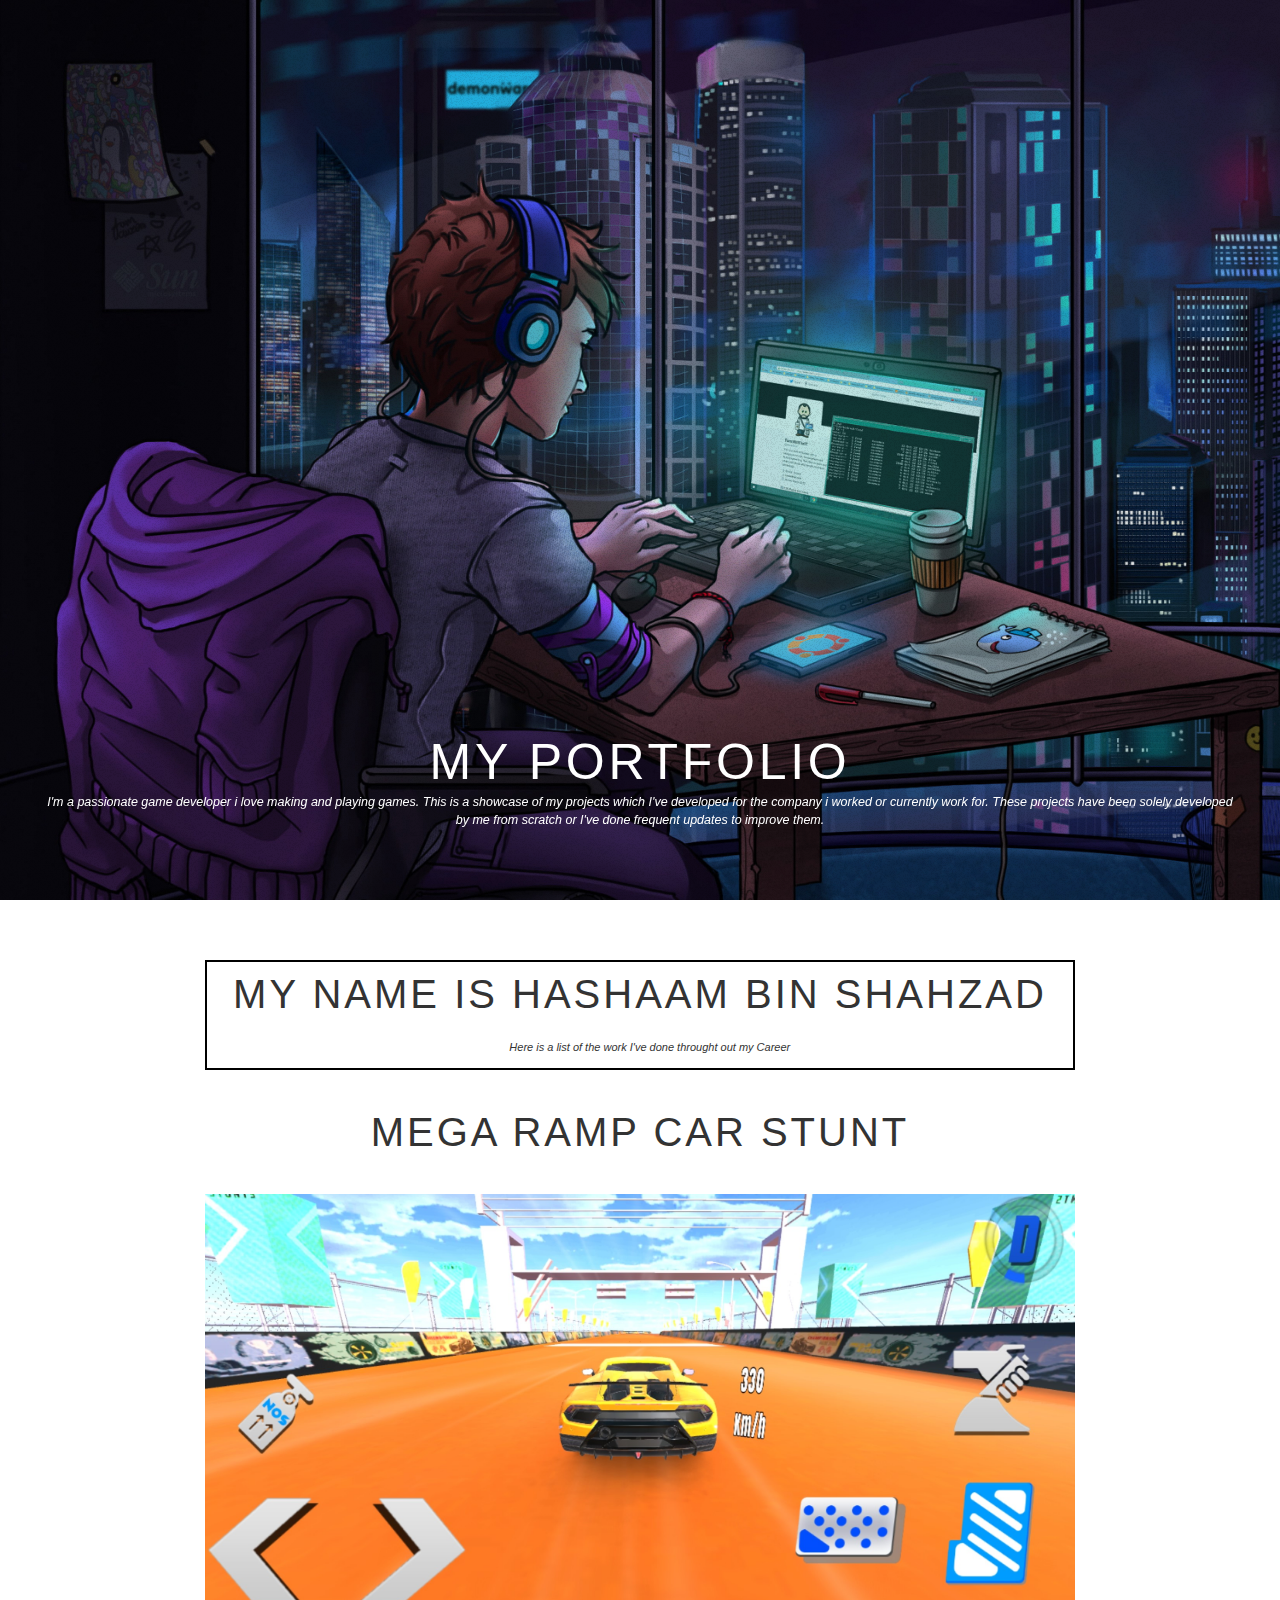
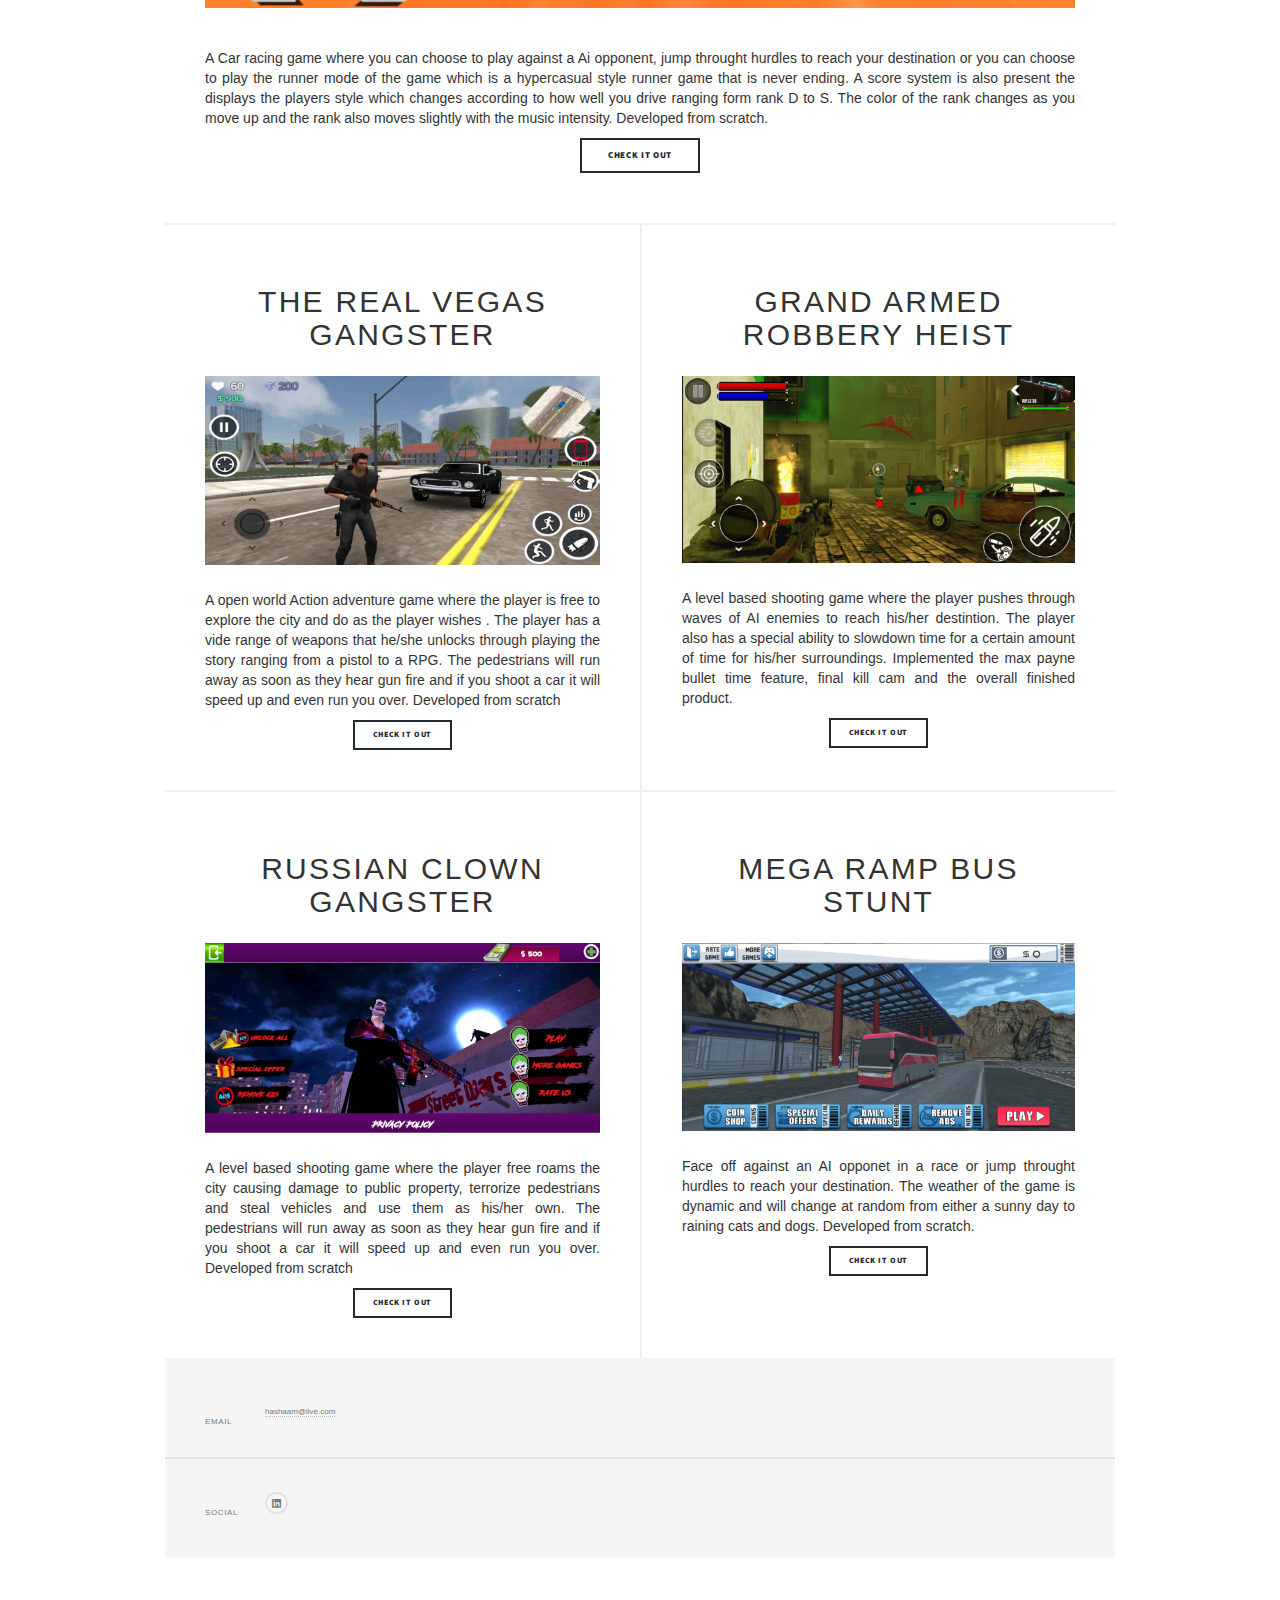
==== commit 1508765a: "Bug Fix: Video not stopping on hide" ====
--- a/index.html
+++ b/index.html
@@ -27,9 +27,6 @@
 					<div id="intro">
 						<h1>My Portfolio</h1>
 										<p>I'm a passionate game developer i love making and playing games. This is a showcase of my projects which I've developed for the company i worked or currently work for. These projects have been solely developed by me from scratch or I've done frequent updates to improve them.</p>
-						<ul class="actions">
-							<li><a href="#header" class="button icon solid solo fa-arrow-down scrolly">Continue</a></li>
-						</ul>
 					</div>
 
 				<!-- Header -->
@@ -165,7 +162,7 @@
 					  </div>
 					  <div class="modal-body">
 						<video id="myVideo" width="560" height="240" controls >
-							<source src="videos\MEGA RAMP BUS STUNT final .mp4" type="video/mp4">
+							<source src="videos\mega ramp car stunt final .mp4" type="video/mp4">
 						</video>
 					  </div>
 					  <div class="modal-footer">
@@ -251,7 +248,7 @@
 						</div>
 						<div class="modal-body">
 						  <video id="myVideo" width="560" height="240" controls >
-							  <source src="videos\mega ramp car stunt final .mp4" type="video/mp4">
+							  <source src="videos\MEGA RAMP BUS STUNT final .mp4" type="video/mp4">
 						  </video>
 						</div>
 						<div class="modal-footer">
@@ -265,22 +262,6 @@
 			  <!-- </div> -->
 
 
-
-
-
-
-
-
-
-
-
-
-
-
-
-
-
-
 	</body>
 
 </html>
--- a/assets/css/main.css
+++ b/assets/css/main.css
@@ -71,7 +71,34 @@
 	-ms-appearance: none;
 	appearance: none;
 }
-
+.modal-content{
+	background-color:black !important
+}	
+.modal-header .close{
+	color:white !important;
+	opacity: 1;
+    border: 0px !important;
+	text-shadow: unset !important;
+    outline: 0 !important;
+    box-shadow: unset !important;
+}	
+.modal-header, .modal-footer{
+	border:0px !important;
+	
+    padding-bottom: 0px !important;
+}	
+.modal-content video{
+	width:100% !important;
+	height:auto !important;
+}	
+.modal-dialog {
+    width: 800px !important;
+	max-width:100% !important
+}	
+.modal-footer{
+	padding:0px !important;
+}	
+	
 /* Basic */
 
 	@-ms-viewport {
@@ -4686,4 +4713,6 @@
 			visibility: visible;
 		}
 
-	}+	}
+
+	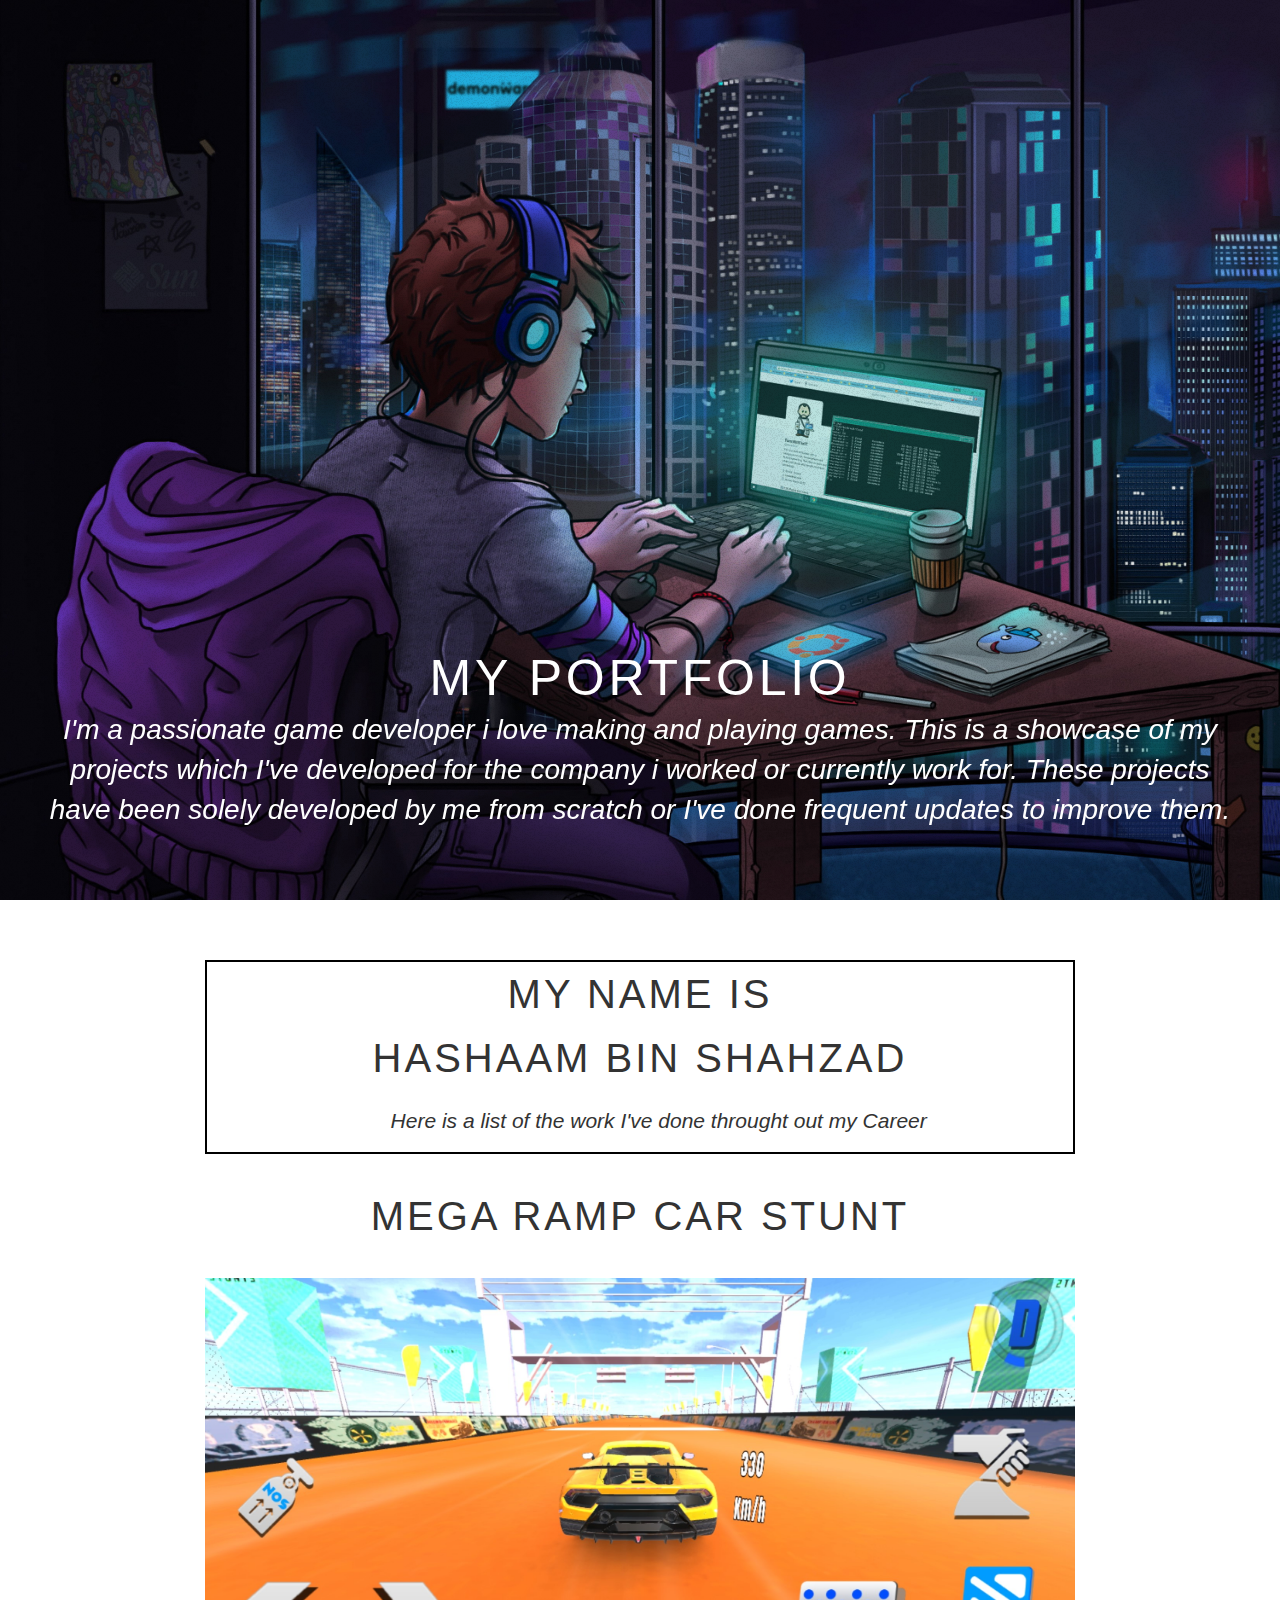
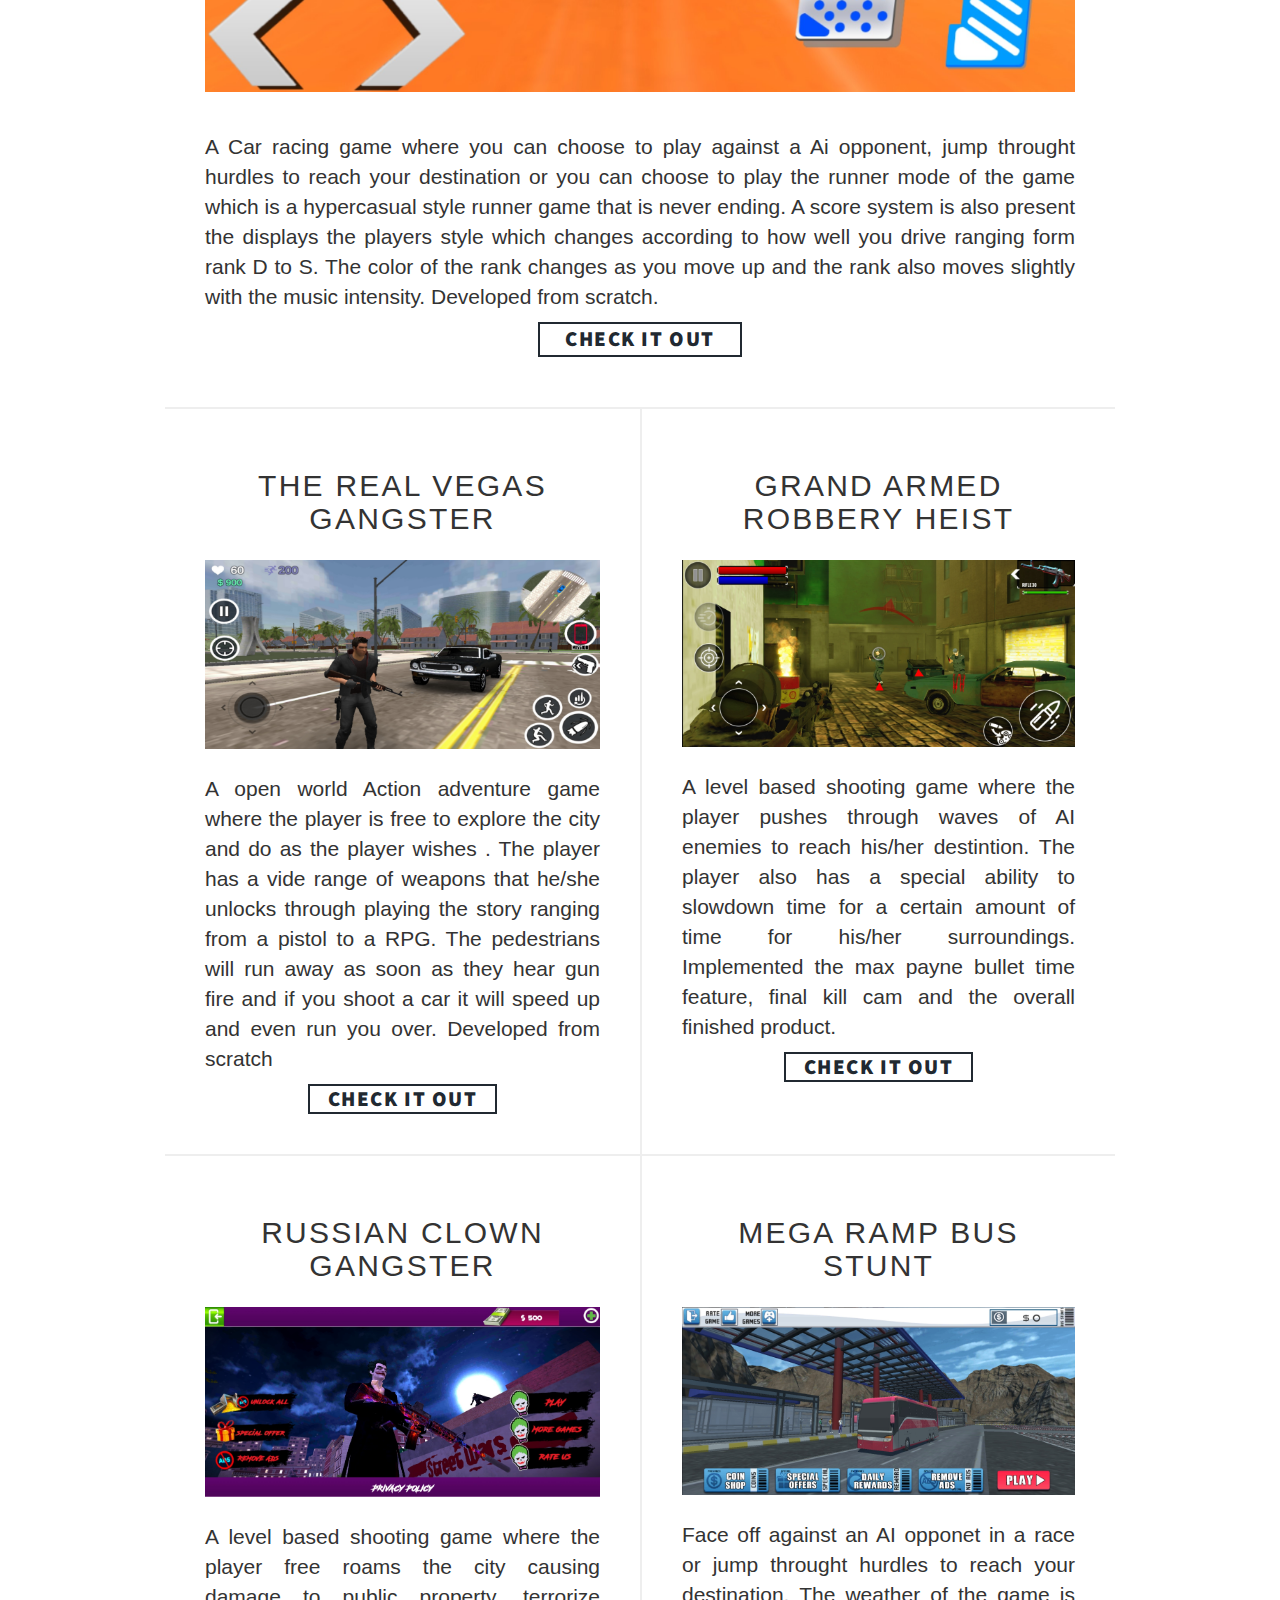
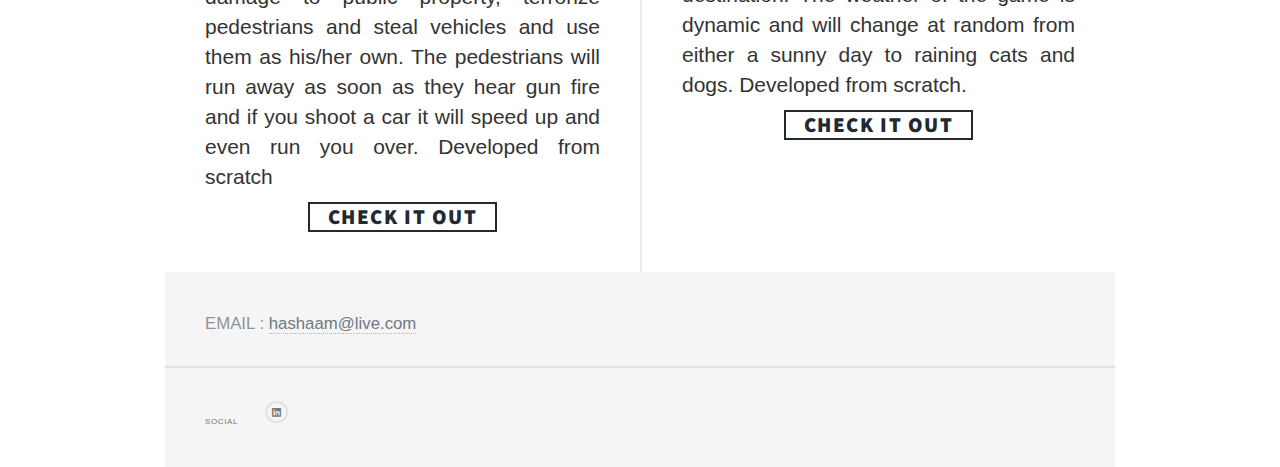
==== commit 60cb407b: "remove arrow button/ increased font size" ====
--- a/index.html
+++ b/index.html
@@ -26,7 +26,7 @@
 				<!-- Intro -->
 					<div id="intro">
 						<h1>My Portfolio</h1>
-										<p>I'm a passionate game developer i love making and playing games. This is a showcase of my projects which I've developed for the company i worked or currently work for. These projects have been solely developed by me from scratch or I've done frequent updates to improve them.</p>
+										<p style="font-size:200%;">I'm a passionate game developer i love making and playing games. This is a showcase of my projects which I've developed for the company i worked or currently work for. These projects have been solely developed by me from scratch or I've done frequent updates to improve them.</p>
 					</div>
 
 				<!-- Header -->
@@ -43,8 +43,9 @@
 						<article class="post featured">
 							
 								<header class="major" style="padding: 10px; border: 2px solid black;">
-									<h1>My Name Is Hashaam Bin Shahzad</h1>
-										<p>
+									<h1>My Name Is </h1>
+									<h1>Hashaam Bin Shahzad</h1>
+										<p style="font-size:150%;">
 											&ensp;&ensp;&ensp;
 											Here is a list of the work I've done throught out my Career
 										</p>
@@ -56,9 +57,9 @@
 							</header>
 							
 							<a style="cursor: pointer;" class="image main"><img src="images/CarStunt.jpg" data-toggle="modal" data-target="#CarStuntModal"  alt="" /></a>
-							<p>A Car racing game where you can choose to play against a Ai opponent, jump throught hurdles to reach your destination or you can choose to play the runner mode of the game which is a hypercasual style runner game that is never ending. A score system is also present the displays the players style which changes according to how well you drive ranging form rank D to S. The color of the rank changes as you move up and the rank also moves slightly with the music intensity. Developed from scratch.</p>
+							<p style="font-size:150%;">A Car racing game where you can choose to play against a Ai opponent, jump throught hurdles to reach your destination or you can choose to play the runner mode of the game which is a hypercasual style runner game that is never ending. A score system is also present the displays the players style which changes according to how well you drive ranging form rank D to S. The color of the rank changes as you move up and the rank also moves slightly with the music intensity. Developed from scratch.</p>
 							<ul class="actions special">
-								<li><a href="https://play.google.com/store/apps/details?id=com.gb.carstunts" class="button large">Check It Out</a></li>
+								<li><a style="font-size:150%;" href="https://play.google.com/store/apps/details?id=com.gb.carstunts" class="button large">Check It Out</a></li>
 							</ul>
 						</article>
 						<!-- Posts  -->
@@ -68,9 +69,9 @@
 									<h2>The Real Vegas Gangster</h2>
 								</header>
 								<a style="cursor: pointer;" class="image fit"><img src="images/Vegas.jpg" data-toggle="modal" data-target="#VegasModal" alt="" /></a>
-								<p>A open world Action adventure game where the player is free to explore the city and do as the player wishes . The player has a vide range of weapons that he/she unlocks through playing the story ranging from a pistol to a RPG. The pedestrians will run away as soon as they hear gun fire and if you shoot a car it will speed up and even run you over. Developed from scratch</p>
-								<ul class="actions special">
-									<li><a href="https://play.google.com/store/apps/details?id=com.gb.gta.real.vegas.gangster" class="button">Check It Out</a></li>
+								<p style="font-size:150%;">A open world Action adventure game where the player is free to explore the city and do as the player wishes . The player has a vide range of weapons that he/she unlocks through playing the story ranging from a pistol to a RPG. The pedestrians will run away as soon as they hear gun fire and if you shoot a car it will speed up and even run you over. Developed from scratch</p>
+								<ul class="actions special">
+									<li><a style="font-size:150%;" href="https://play.google.com/store/apps/details?id=com.gb.gta.real.vegas.gangster" class="button">Check It Out</a></li>
 								</ul>
 							</article>
 							<article>
@@ -78,9 +79,9 @@
 									<h2>Grand Armed Robbery Heist</h2>
 								</header>
 								<a style="cursor: pointer;" class="image fit"><img src="images/Grand Armed Robbery Heist City.jpg" data-toggle="modal" data-target="#HeistModal" alt="" /></a>
-								<p>A level based shooting game where the player pushes through waves of AI enemies to reach his/her destintion. The player also has a special ability to slowdown time for a certain amount of time for his/her surroundings. Implemented the max payne bullet time feature, final kill cam and the overall finished product.</p>
-								<ul class="actions special">
-									<li><a href="https://play.google.com/store/apps/details?id=com.gb.crimecity.shadowgangster.theftstory" class="button">Check It Out</a></li>
+								<p style="font-size:150%;">A level based shooting game where the player pushes through waves of AI enemies to reach his/her destintion. The player also has a special ability to slowdown time for a certain amount of time for his/her surroundings. Implemented the max payne bullet time feature, final kill cam and the overall finished product.</p>
+								<ul class="actions special">
+									<li><a style="font-size:150%;" href="https://play.google.com/store/apps/details?id=com.gb.crimecity.shadowgangster.theftstory" class="button">Check It Out</a></li>
 								</ul>
 							</article>
 							<article>
@@ -88,9 +89,9 @@
 									<h2>Russian Clown Gangster</h2>
 								</header>
 								<a style="cursor: pointer;" class="image fit"><img src="images/Joker.jpg" data-toggle="modal" data-target="#JokerModal" alt="" /></a>
-								<p>A level based shooting game where the player free roams the city causing damage to public property, terrorize pedestrians and steal vehicles and use them as his/her own. The pedestrians will run away as soon as they hear gun fire and if you shoot a car it will speed up and even run you over. Developed from scratch</p>
-								<ul class="actions special">
-									<li><a href="https://play.google.com/store/apps/details?id=com.gb.russainclown.grandtheftrobbery" class="button">Check It Out</a></li>
+								<p style="font-size:150%;">A level based shooting game where the player free roams the city causing damage to public property, terrorize pedestrians and steal vehicles and use them as his/her own. The pedestrians will run away as soon as they hear gun fire and if you shoot a car it will speed up and even run you over. Developed from scratch</p>
+								<ul class="actions special">
+									<li><a style="font-size:150%;" href="https://play.google.com/store/apps/details?id=com.gb.russainclown.grandtheftrobbery" class="button">Check It Out</a></li>
 								</ul>
 							</article>
 							<article>
@@ -98,9 +99,9 @@
 									<h2>Mega Ramp Bus Stunt</h2>
 								</header>
 								<a style="cursor: pointer;" class="image fit"><img src="images/BusStunt.jpg" data-toggle="modal" data-target="#BusStuntModal" alt="" /></a>
-								<p>Face off against an AI opponet in a race or jump throught hurdles to reach your destination. The weather of the game is dynamic and will change at random from either a sunny day to raining cats and dogs. Developed from scratch.</p>
-								<ul class="actions special">
-									<li><a href="https://play.google.com/store/apps/details?id=com.gb.carraces.stunts.bussimulator" class="button">Check It Out</a></li>
+								<p style="font-size:150%;">Face off against an AI opponet in a race or jump throught hurdles to reach your destination. The weather of the game is dynamic and will change at random from either a sunny day to raining cats and dogs. Developed from scratch.</p>
+								<ul class="actions special">
+									<li><a style="font-size:150%;" href="https://play.google.com/store/apps/details?id=com.gb.carraces.stunts.bussimulator" class="button">Check It Out</a></li>
 								</ul>
 							</article>
 						</section>
@@ -114,11 +115,10 @@
 					<footer id="footer">
 						<section class="split contact">
 							<section>
-								<h3>Email</h3>
-								<p><a>hashaam@live.com</a></p>
+								<p style="font-size:120%;">EMAIL : <a style="font-size:100%;">hashaam@live.com</a> </p>
 							</section>
 							<section>
-								<h3>Social</h3>
+								<h3 >Social</h3>
 								<ul class="icons alt">
 									<li><a href="https://www.linkedin.com/in/hashaam-shahzad-83409a134/" class="icon brands fa-linkedin"><span class="label">Linked In</span></a></li>
 								</ul>
@@ -126,11 +126,6 @@
 							</section>
 						</section>
 					</footer>
-
-				<!-- Copyright -->
-					<div id="copyright">
-						<ul><li>&copy; Untitled</li><li>Design: <a href="https://html5up.net">HTML5 UP</a></li></ul>
-					</div>
 
 			</div>
 
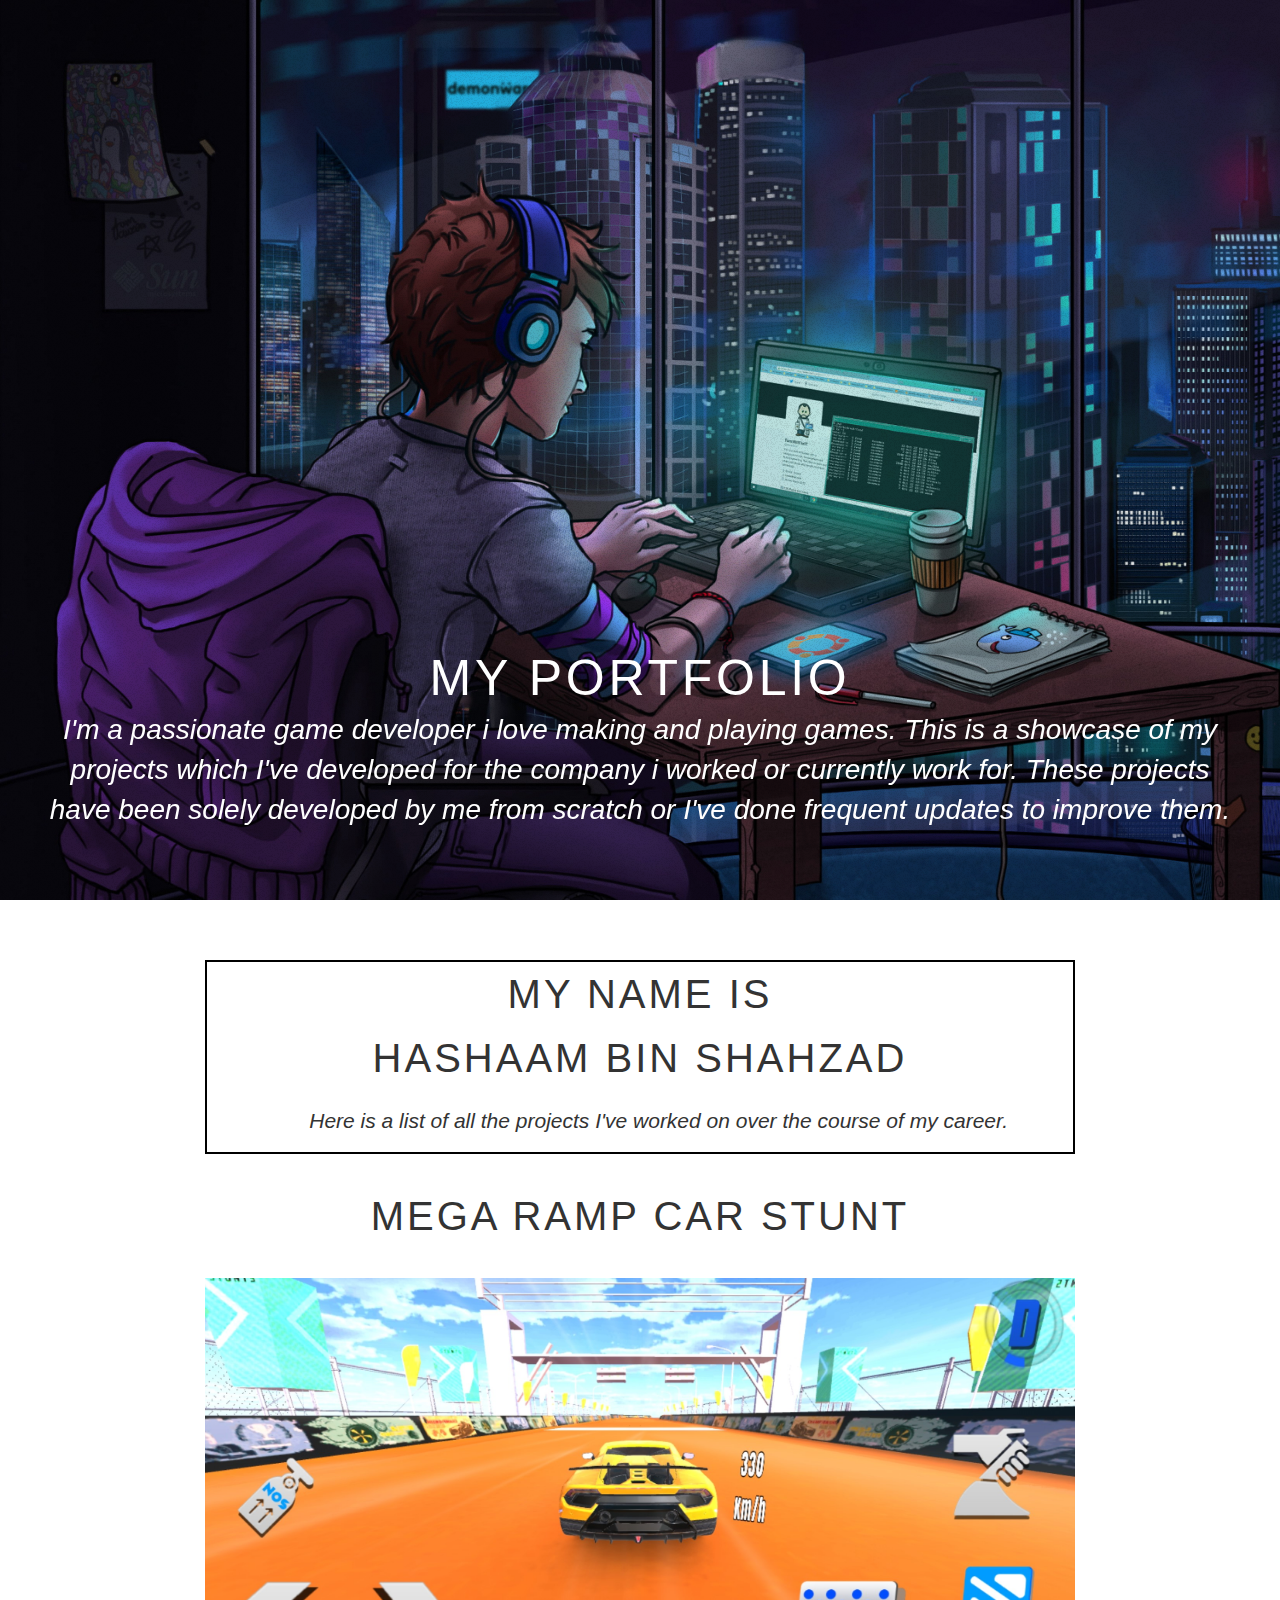
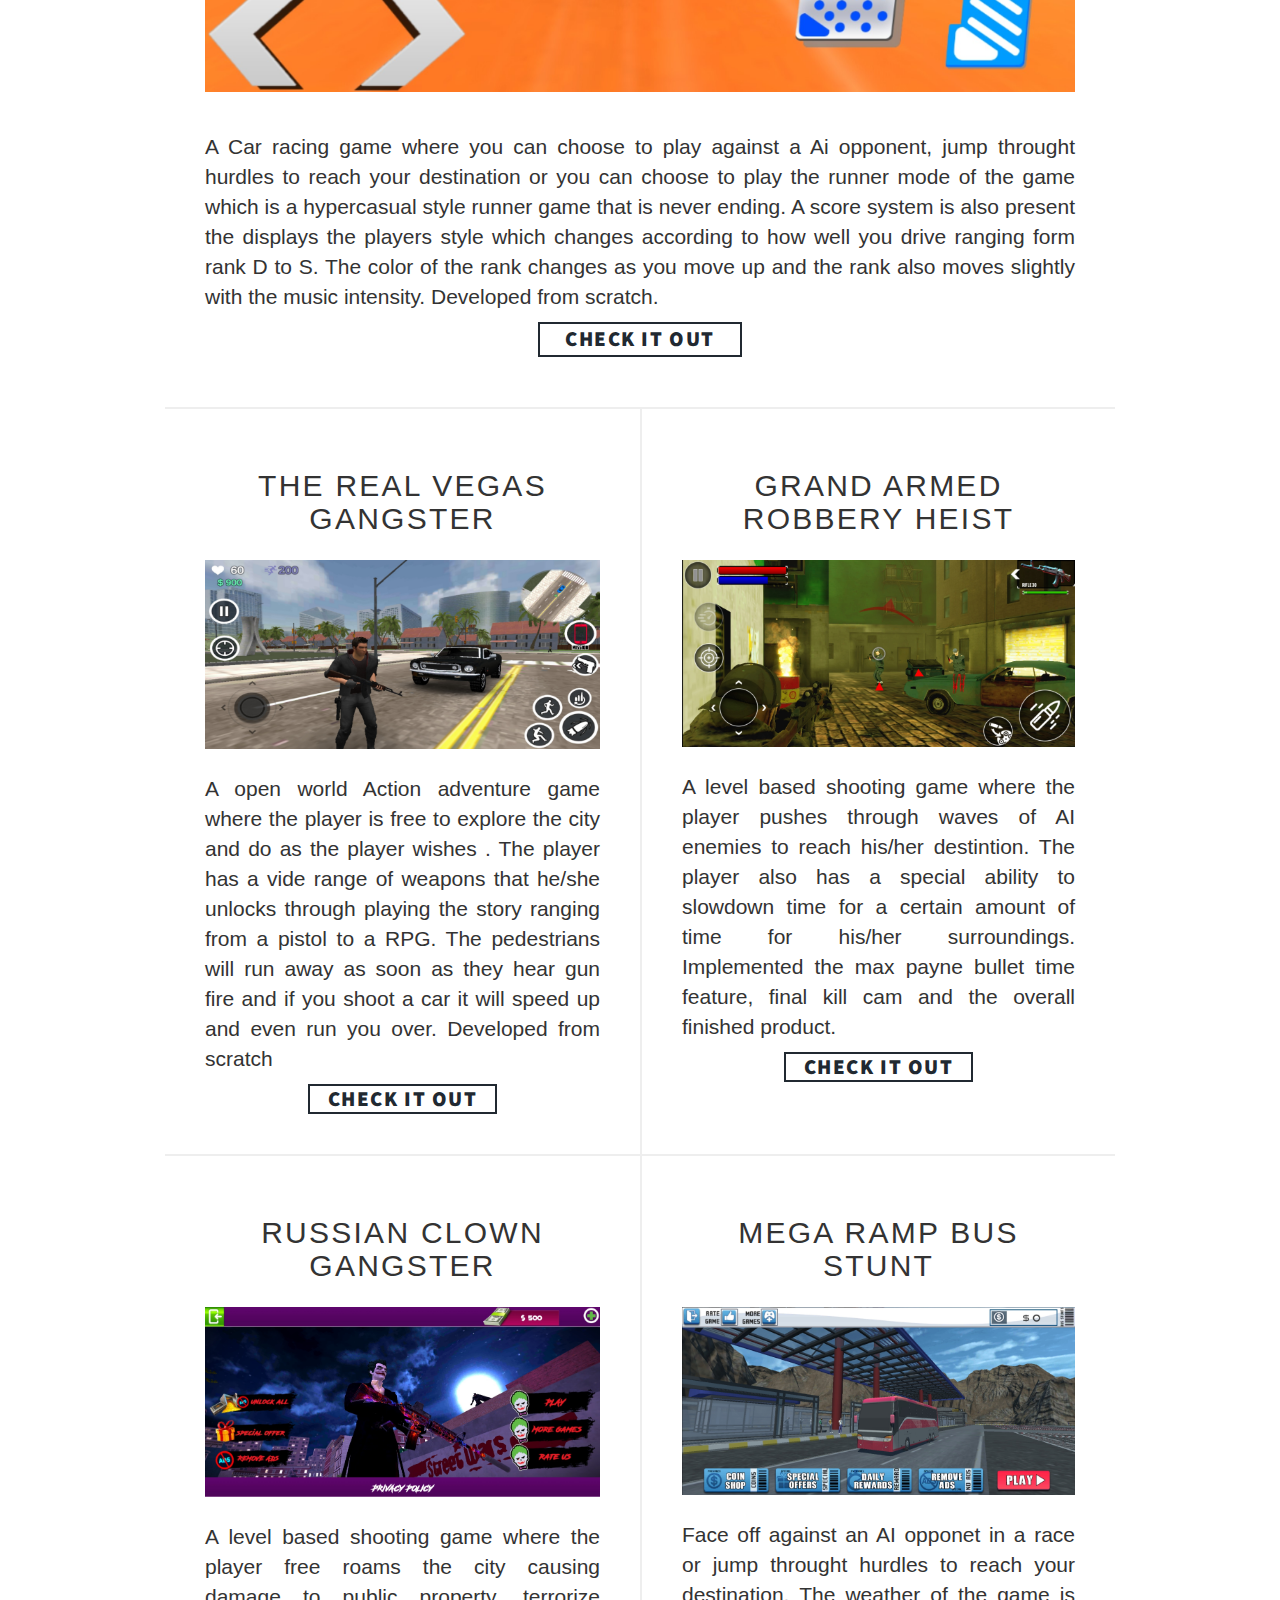
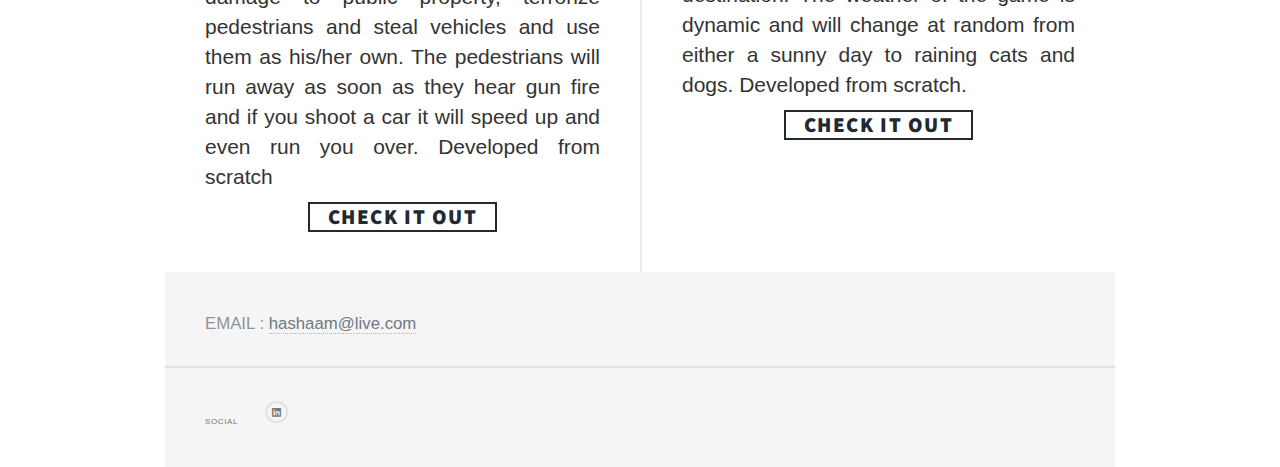
==== commit 1ad8f9da: "Grammer improve/menu button remove" ====
--- a/index.html
+++ b/index.html
@@ -47,7 +47,7 @@
 									<h1>Hashaam Bin Shahzad</h1>
 										<p style="font-size:150%;">
 											&ensp;&ensp;&ensp;
-											Here is a list of the work I've done throught out my Career
+											Here is a list of all the projects I've worked on over the course of my career.
 										</p>
  
 								</header>
@@ -259,4 +259,4 @@
 
 	</body>
 
-</html>
+</html>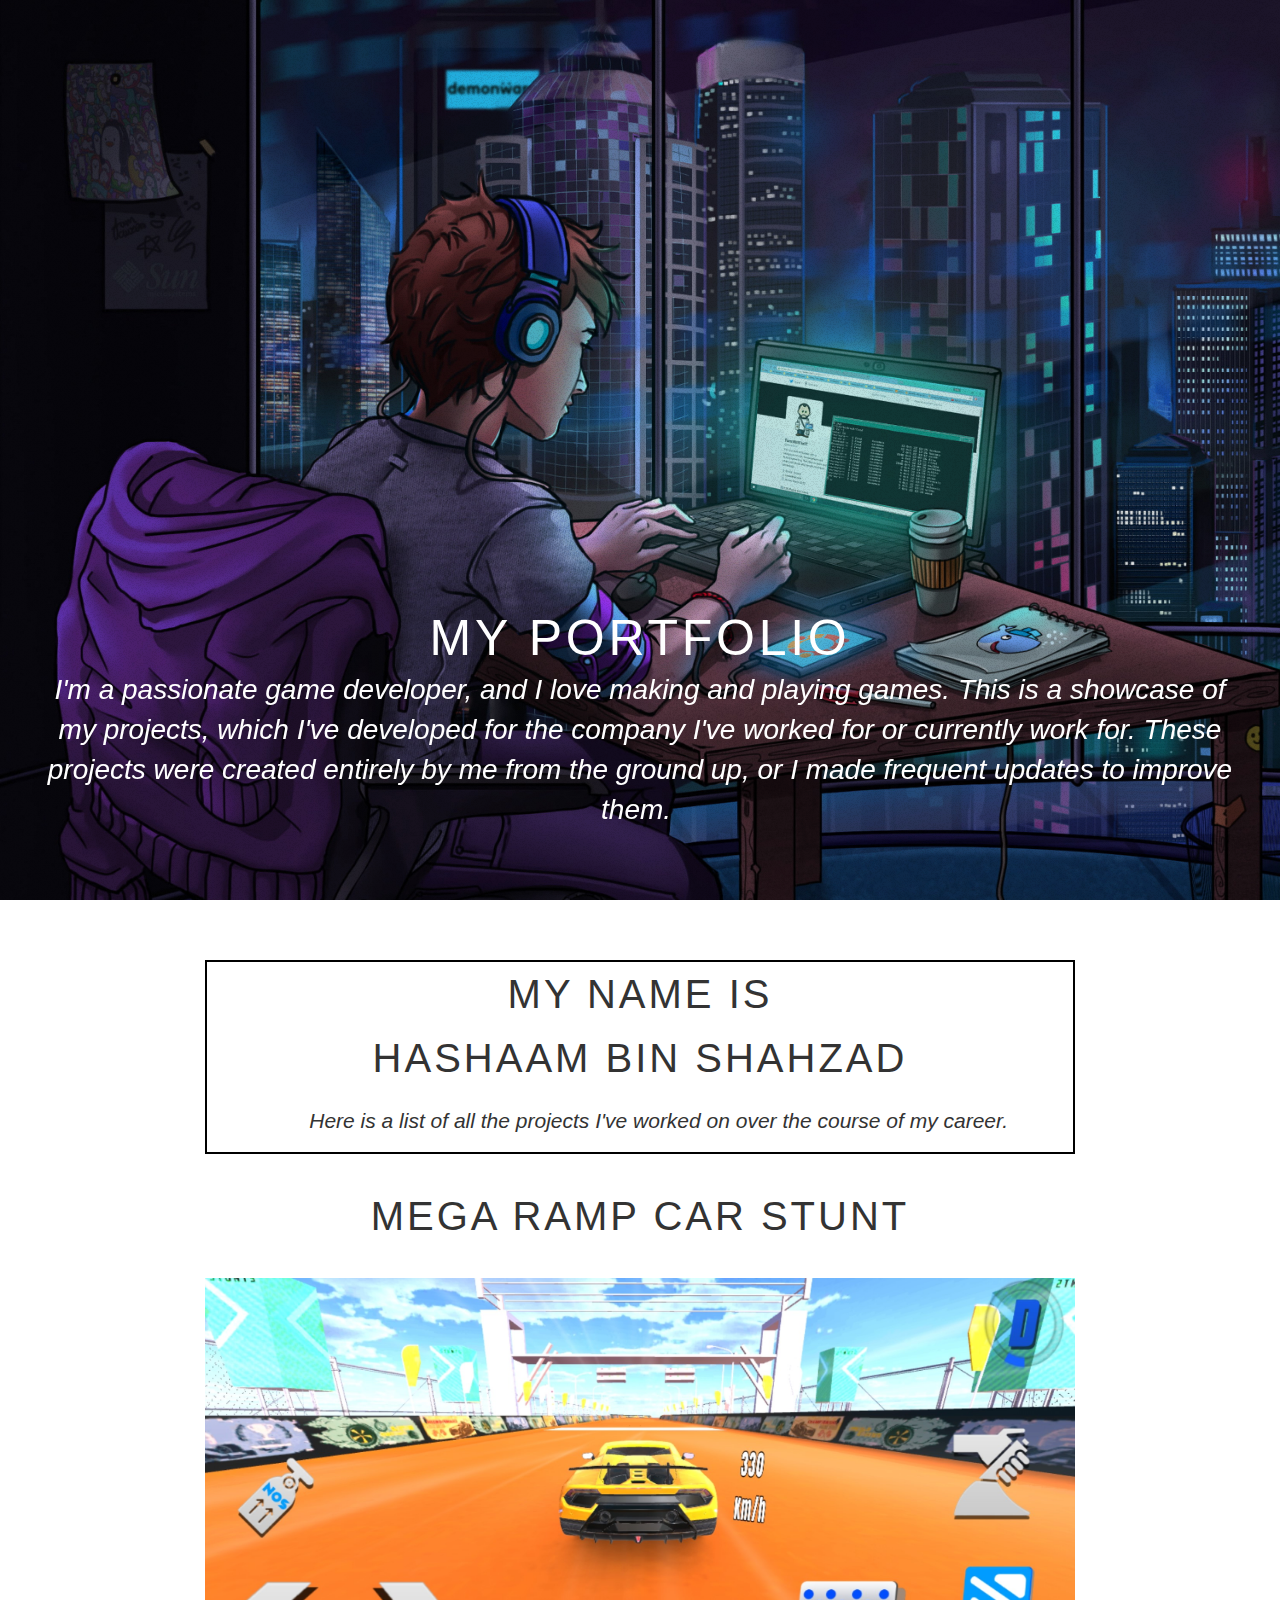
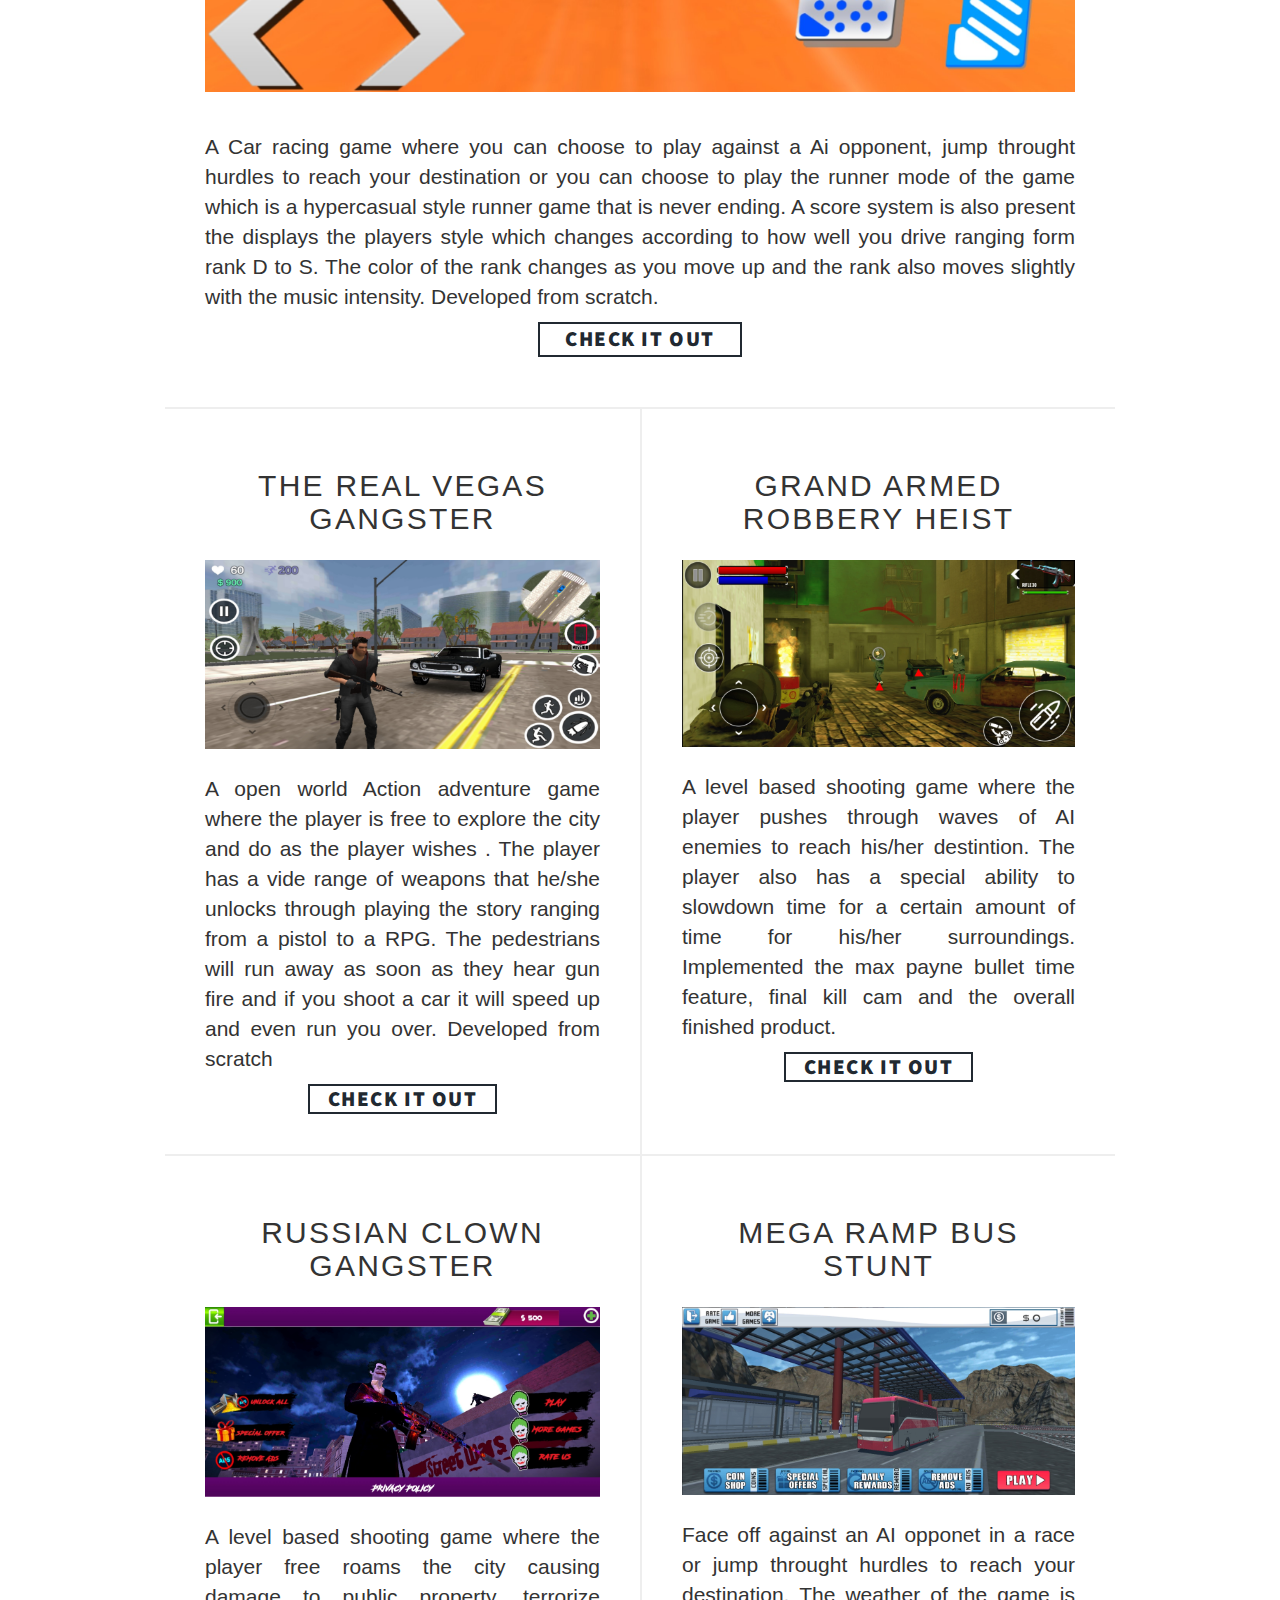
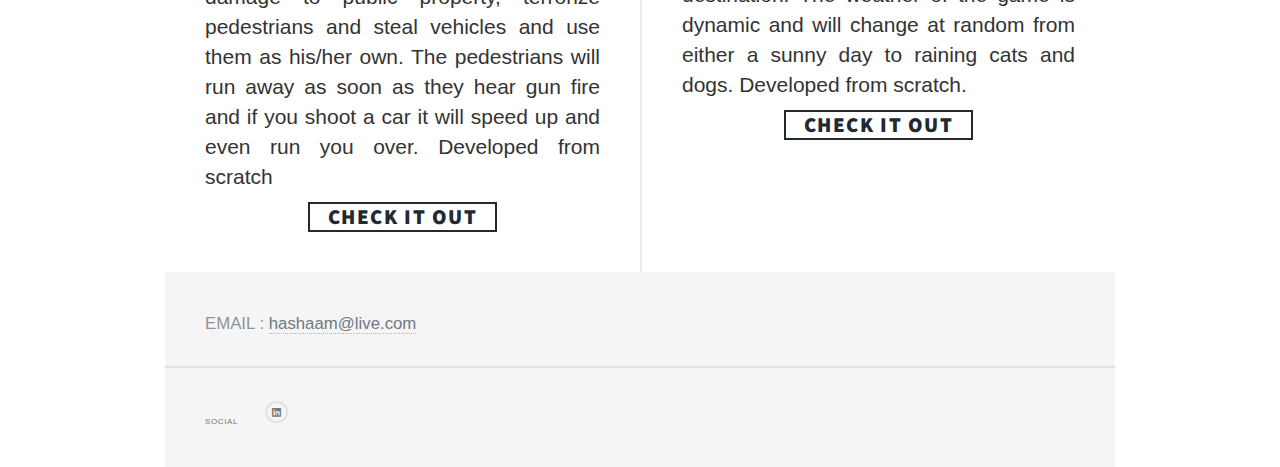
==== commit 7f4f6963: "grammer mistake resolve in the intro" ====
--- a/index.html
+++ b/index.html
@@ -26,7 +26,7 @@
 				<!-- Intro -->
 					<div id="intro">
 						<h1>My Portfolio</h1>
-										<p style="font-size:200%;">I'm a passionate game developer i love making and playing games. This is a showcase of my projects which I've developed for the company i worked or currently work for. These projects have been solely developed by me from scratch or I've done frequent updates to improve them.</p>
+										<p style="font-size:200%;">I'm a passionate game developer, and I love making and playing games. This is a showcase of my projects, which I've developed for the company I've worked for or currently work for. These projects were created entirely by me from the ground up, or I made frequent updates to improve them. </p>
 					</div>
 
 				<!-- Header -->
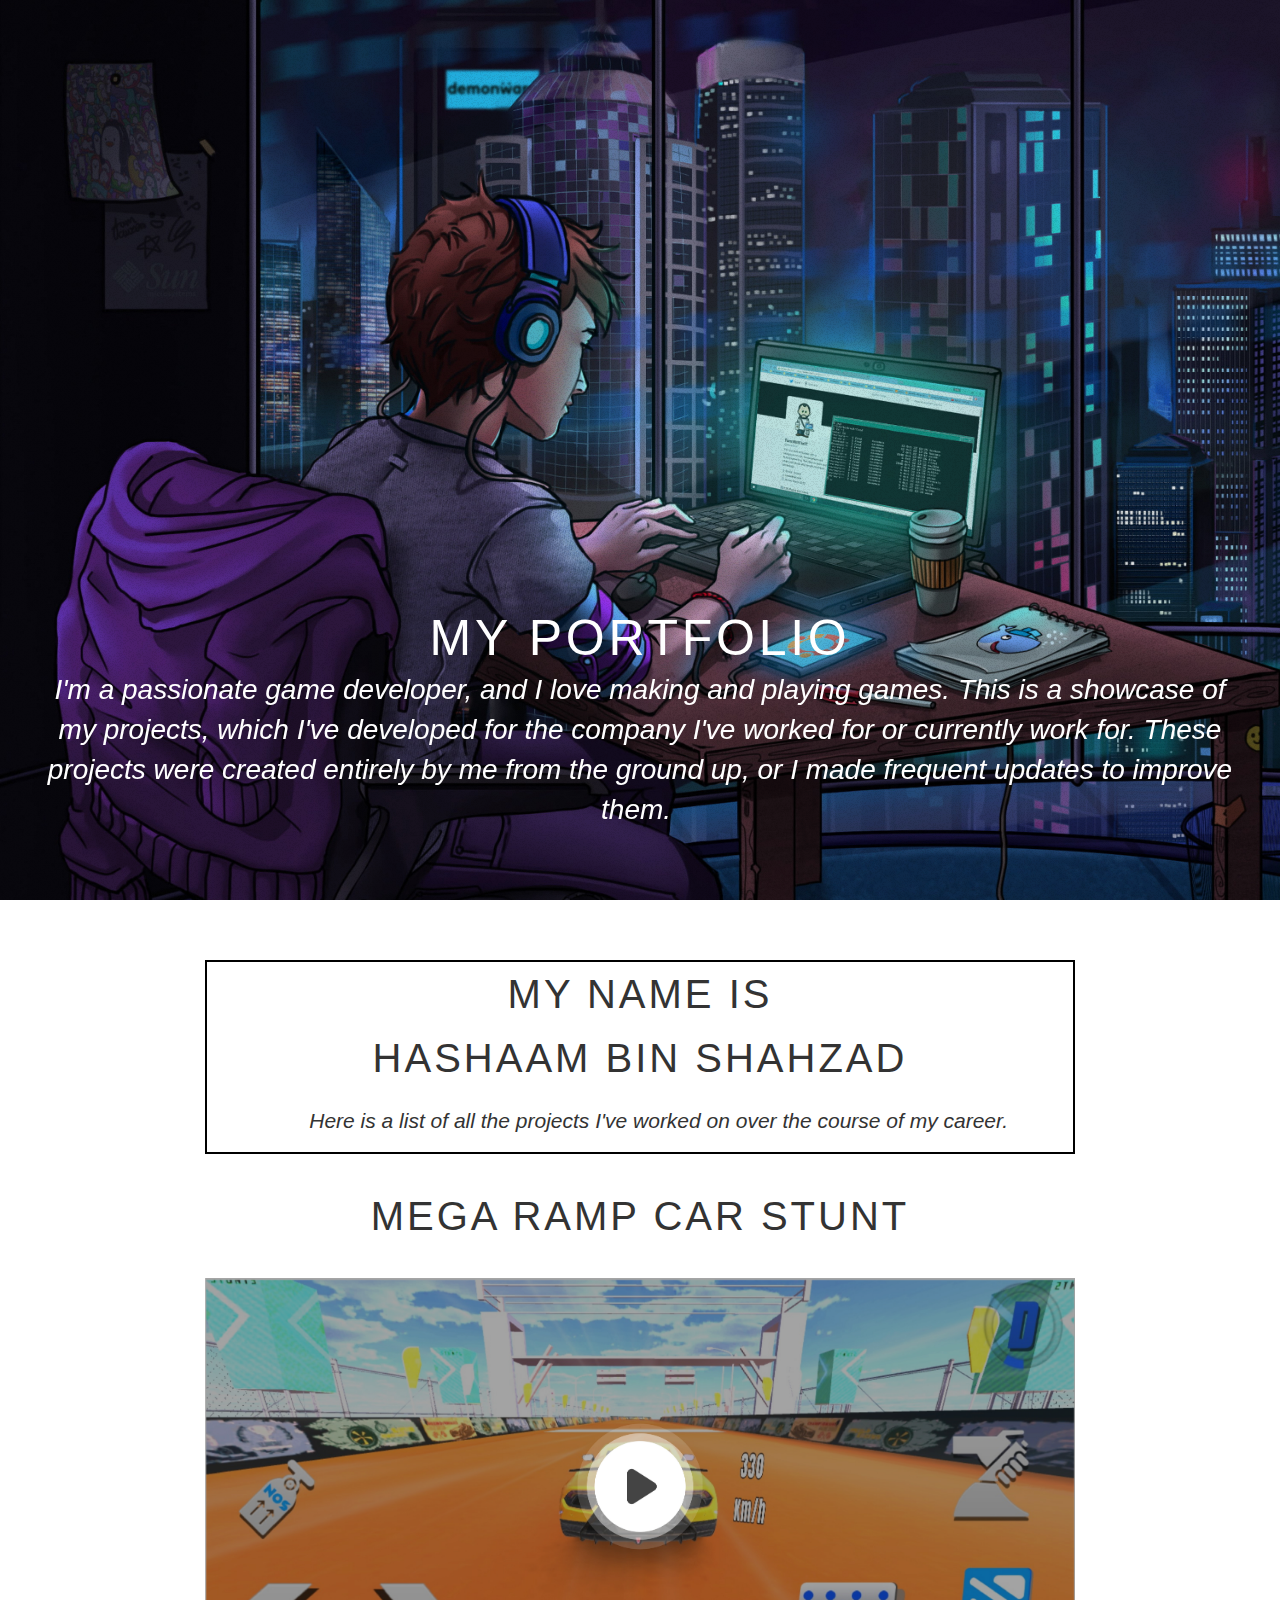
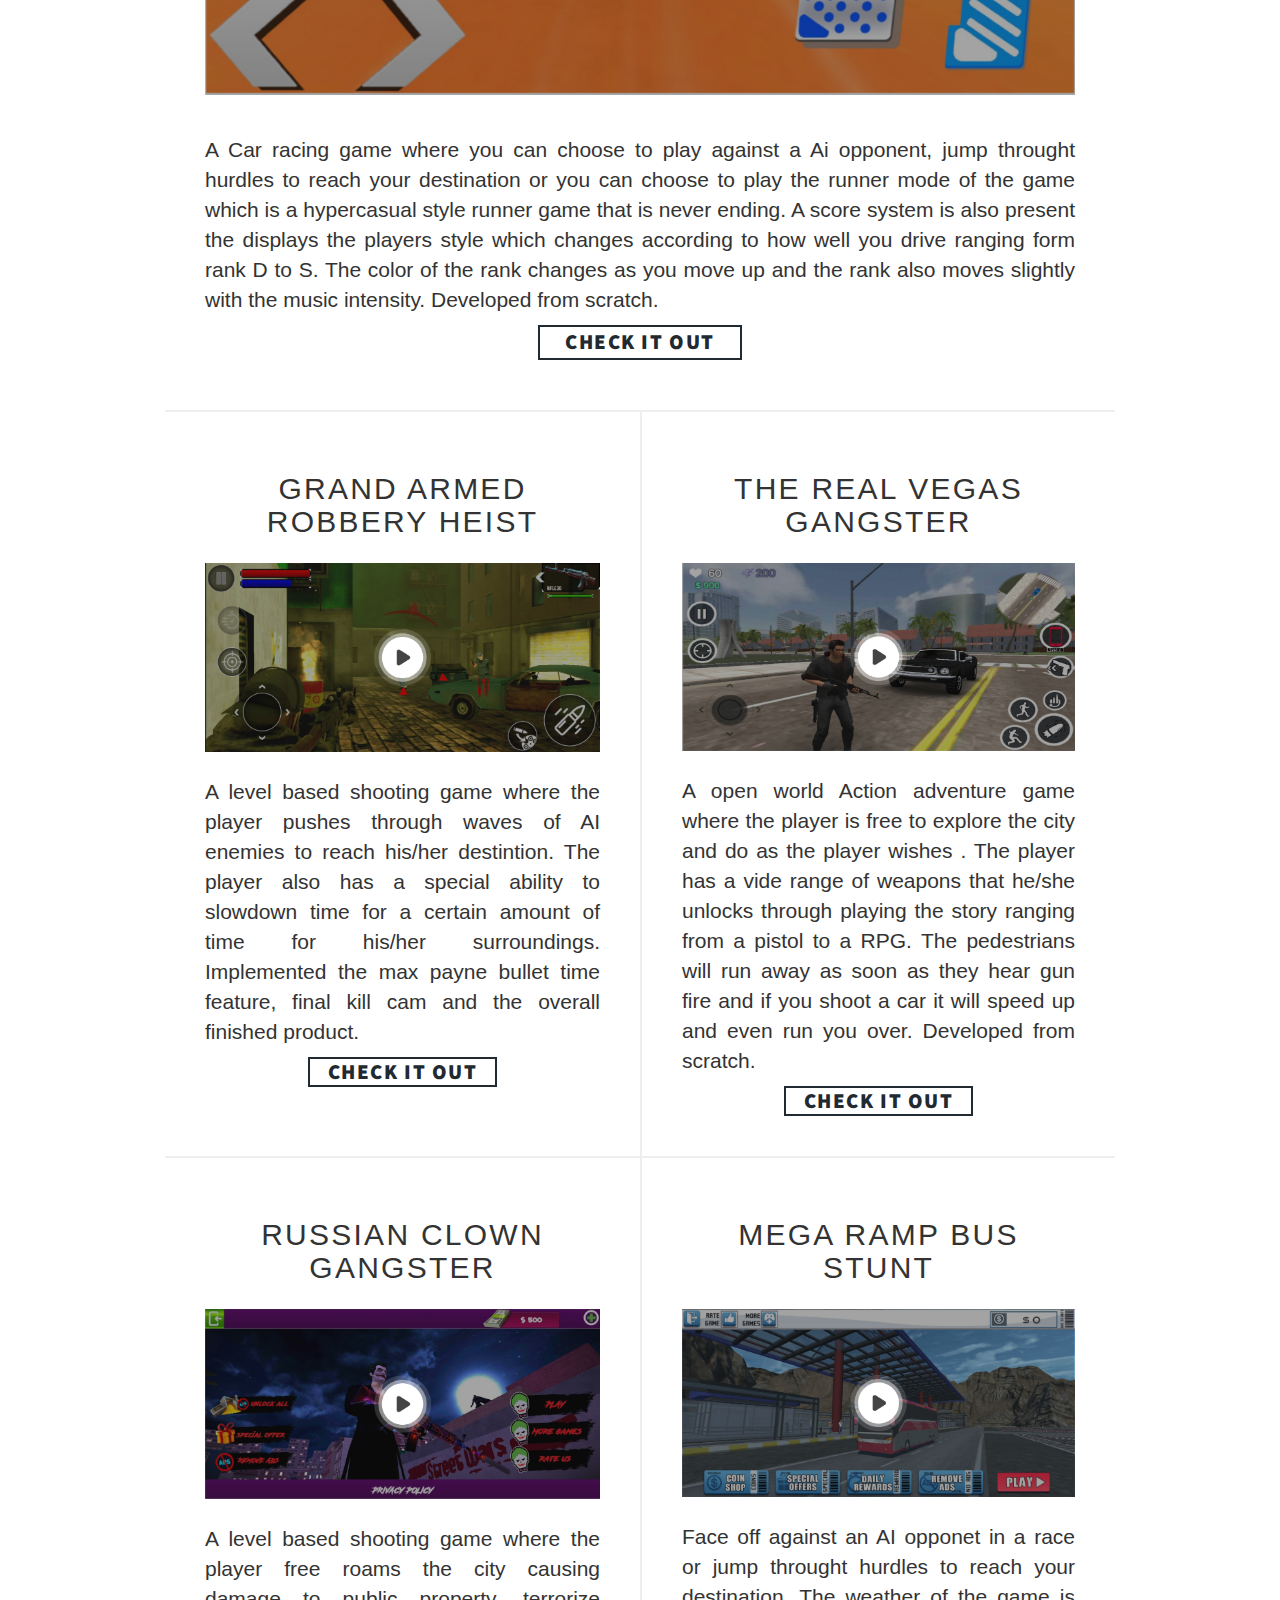
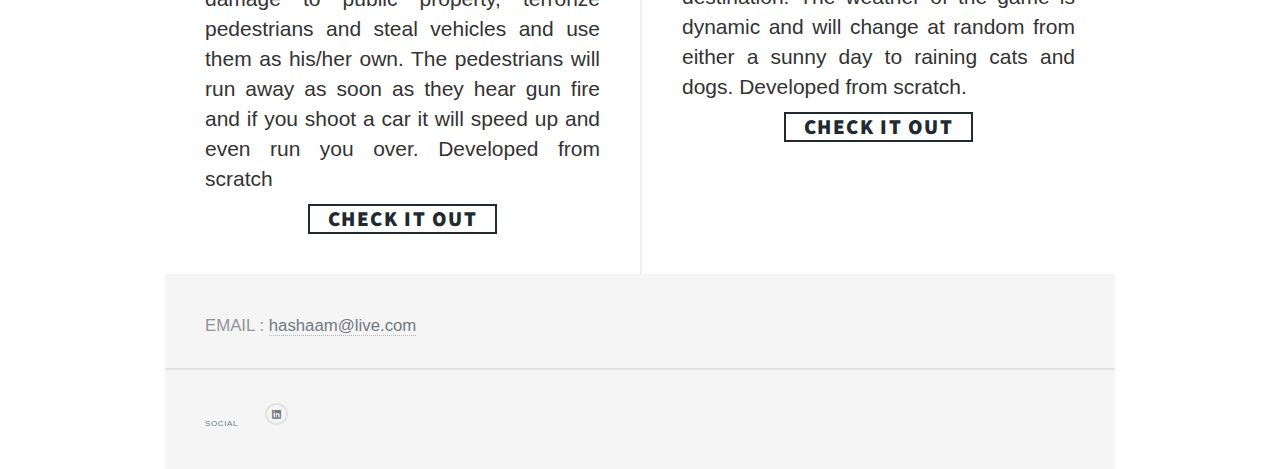
==== commit 0105e6e3: "Update index.html" ====
--- a/index.html
+++ b/index.html
@@ -66,22 +66,22 @@
 						<section class="posts">
 							<article>
 								<header>
-									<h2>The Real Vegas Gangster</h2>
-								</header>
-								<a style="cursor: pointer;" class="image fit"><img src="images/Vegas.jpg" data-toggle="modal" data-target="#VegasModal" alt="" /></a>
-								<p style="font-size:150%;">A open world Action adventure game where the player is free to explore the city and do as the player wishes . The player has a vide range of weapons that he/she unlocks through playing the story ranging from a pistol to a RPG. The pedestrians will run away as soon as they hear gun fire and if you shoot a car it will speed up and even run you over. Developed from scratch</p>
-								<ul class="actions special">
-									<li><a style="font-size:150%;" href="https://play.google.com/store/apps/details?id=com.gb.gta.real.vegas.gangster" class="button">Check It Out</a></li>
-								</ul>
-							</article>
-							<article>
-								<header>
 									<h2>Grand Armed Robbery Heist</h2>
 								</header>
 								<a style="cursor: pointer;" class="image fit"><img src="images/Grand Armed Robbery Heist City.jpg" data-toggle="modal" data-target="#HeistModal" alt="" /></a>
 								<p style="font-size:150%;">A level based shooting game where the player pushes through waves of AI enemies to reach his/her destintion. The player also has a special ability to slowdown time for a certain amount of time for his/her surroundings. Implemented the max payne bullet time feature, final kill cam and the overall finished product.</p>
 								<ul class="actions special">
 									<li><a style="font-size:150%;" href="https://play.google.com/store/apps/details?id=com.gb.crimecity.shadowgangster.theftstory" class="button">Check It Out</a></li>
+								</ul>
+							</article>
+							<article>
+								<header>
+									<h2>The Real Vegas Gangster</h2>
+								</header>
+								<a style="cursor: pointer;" class="image fit"><img src="images/Vegas.jpg" data-toggle="modal" data-target="#VegasModal" alt="" /></a>
+								<p style="font-size:150%;">A open world Action adventure game where the player is free to explore the city and do as the player wishes . The player has a vide range of weapons that he/she unlocks through playing the story ranging from a pistol to a RPG. The pedestrians will run away as soon as they hear gun fire and if you shoot a car it will speed up and even run you over. Developed from scratch.</p>
+								<ul class="actions special">
+									<li><a style="font-size:150%;" href="https://play.google.com/store/apps/details?id=com.gm.crime.city.gangster" class="button">Check It Out</a></li>
 								</ul>
 							</article>
 							<article>
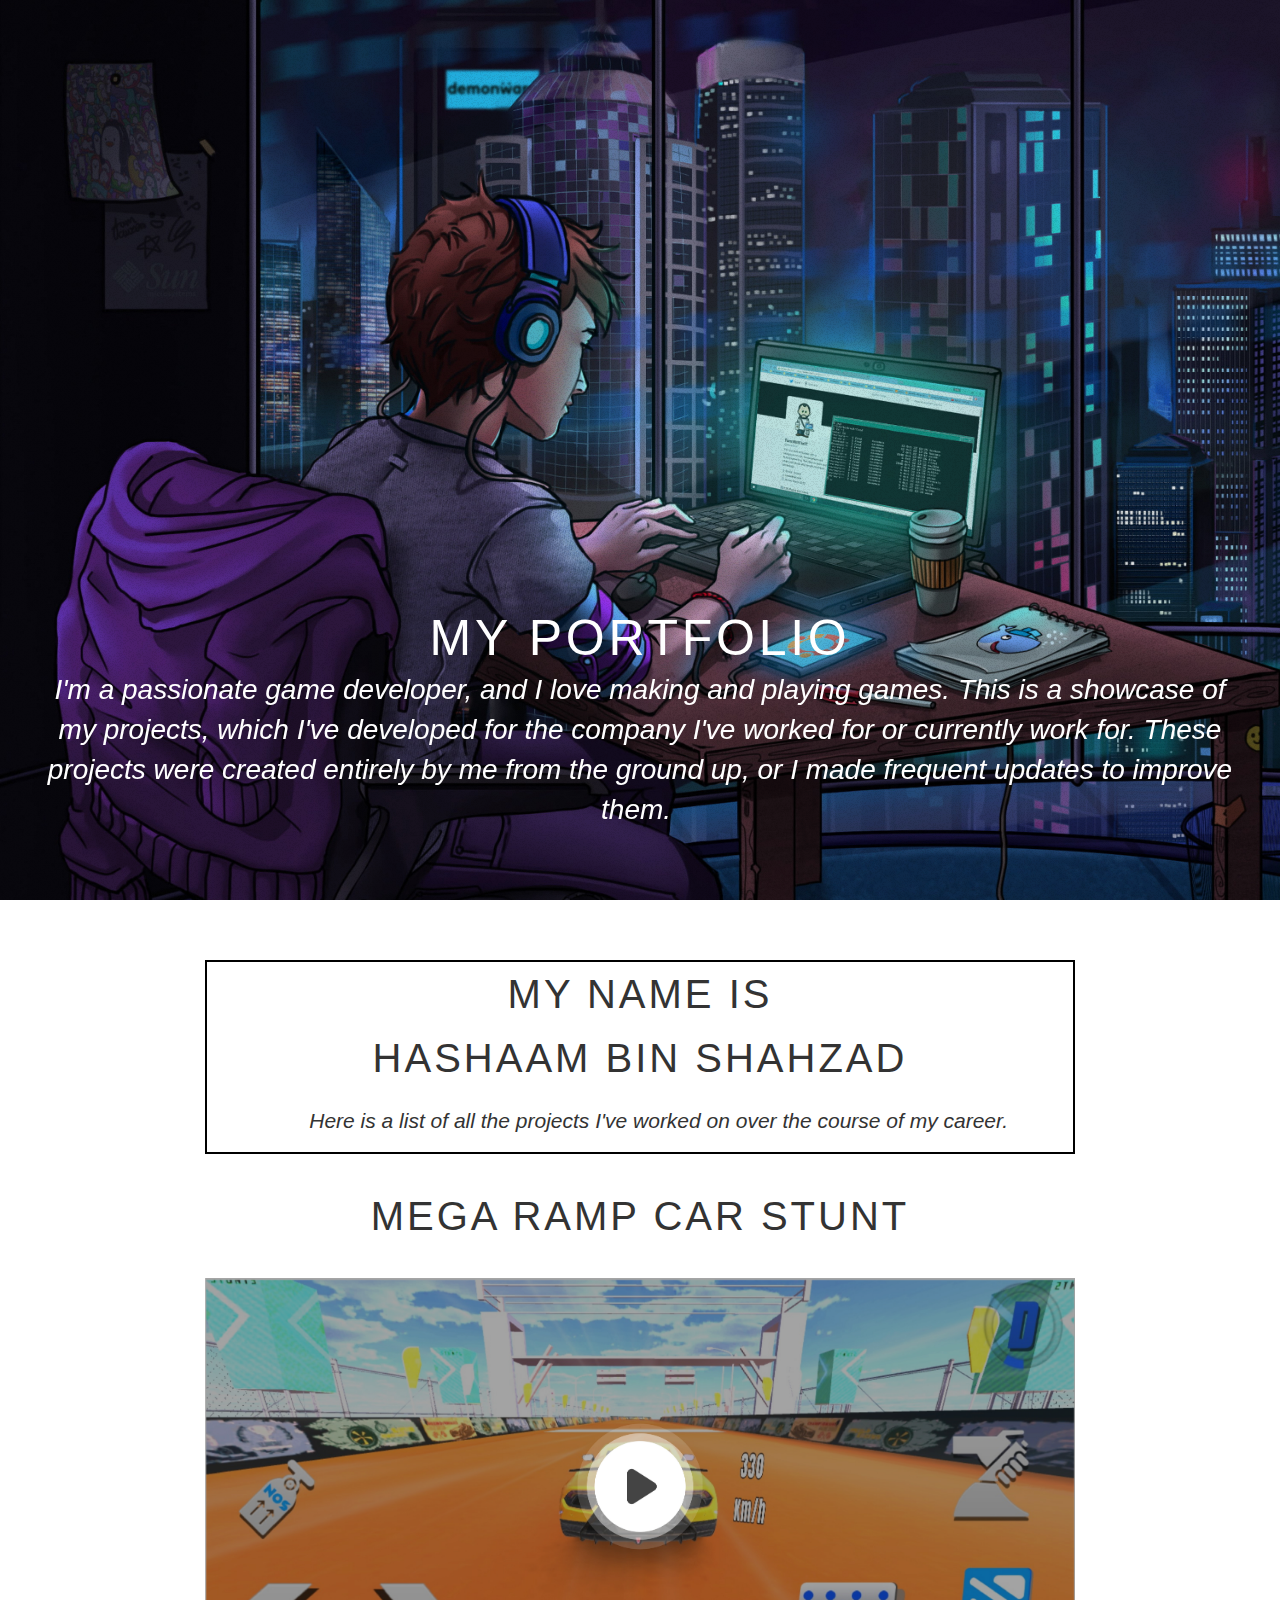
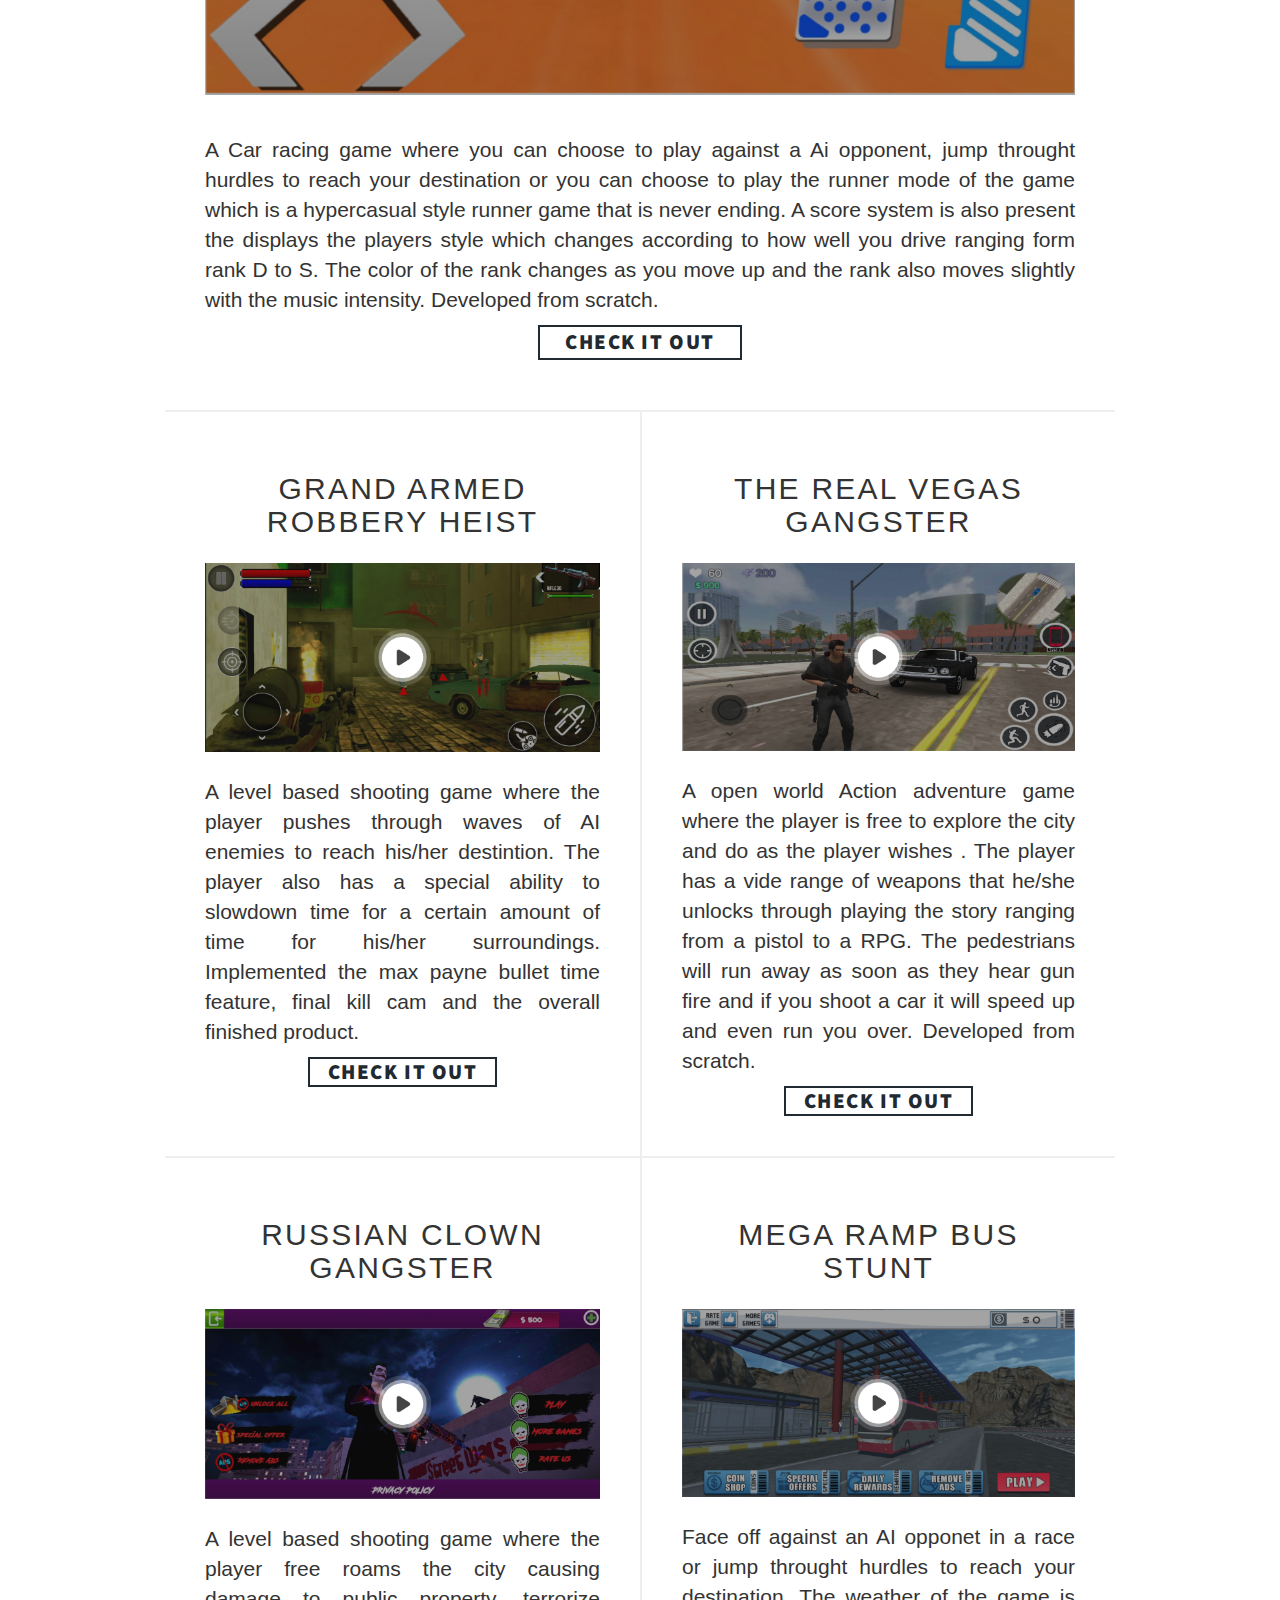
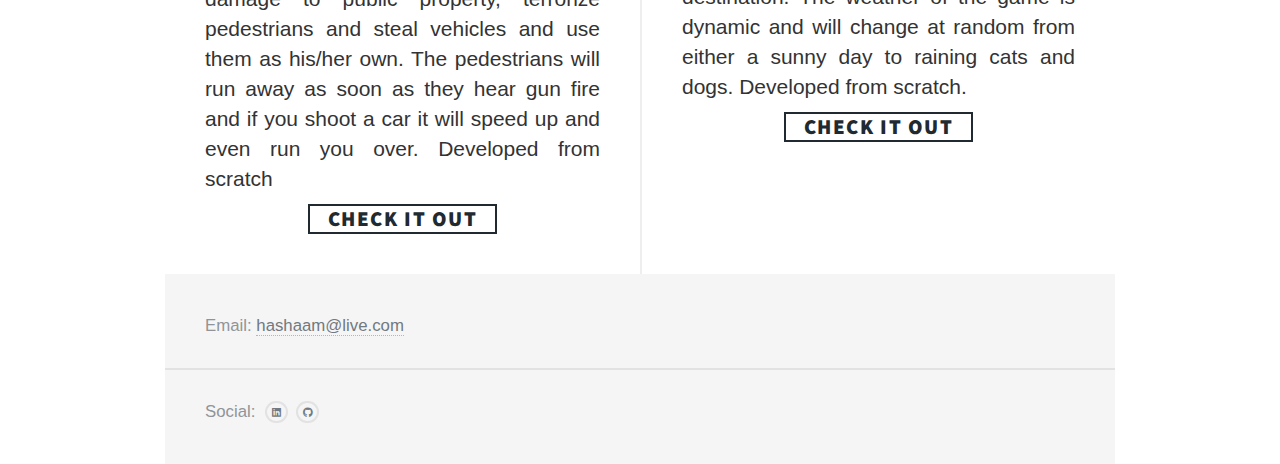
==== commit 3de80eff: "Update index.html" ====
--- a/index.html
+++ b/index.html
@@ -115,16 +115,17 @@
 					<footer id="footer">
 						<section class="split contact">
 							<section>
-								<p style="font-size:120%;">EMAIL : <a style="font-size:100%;">hashaam@live.com</a> </p>
+								<p style="font-size:120%;">Email: <a style="font-size:100%;">hashaam@live.com</a> </p>
 							</section>
 							<section>
-								<h3 >Social</h3>
+								<p style="font-size: 120%; ">Social:</p> 
 								<ul class="icons alt">
 									<li><a href="https://www.linkedin.com/in/hashaam-shahzad-83409a134/" class="icon brands fa-linkedin"><span class="label">Linked In</span></a></li>
-								</ul>
-								
+									<li><a href="https://github.com/TheRealHashaam?tab=repositories" class="icon brands fa-github"><span class="label">GitHub</span></a></li>
+								</ul>
 							</section>
 						</section>
+
 					</footer>
 
 			</div>
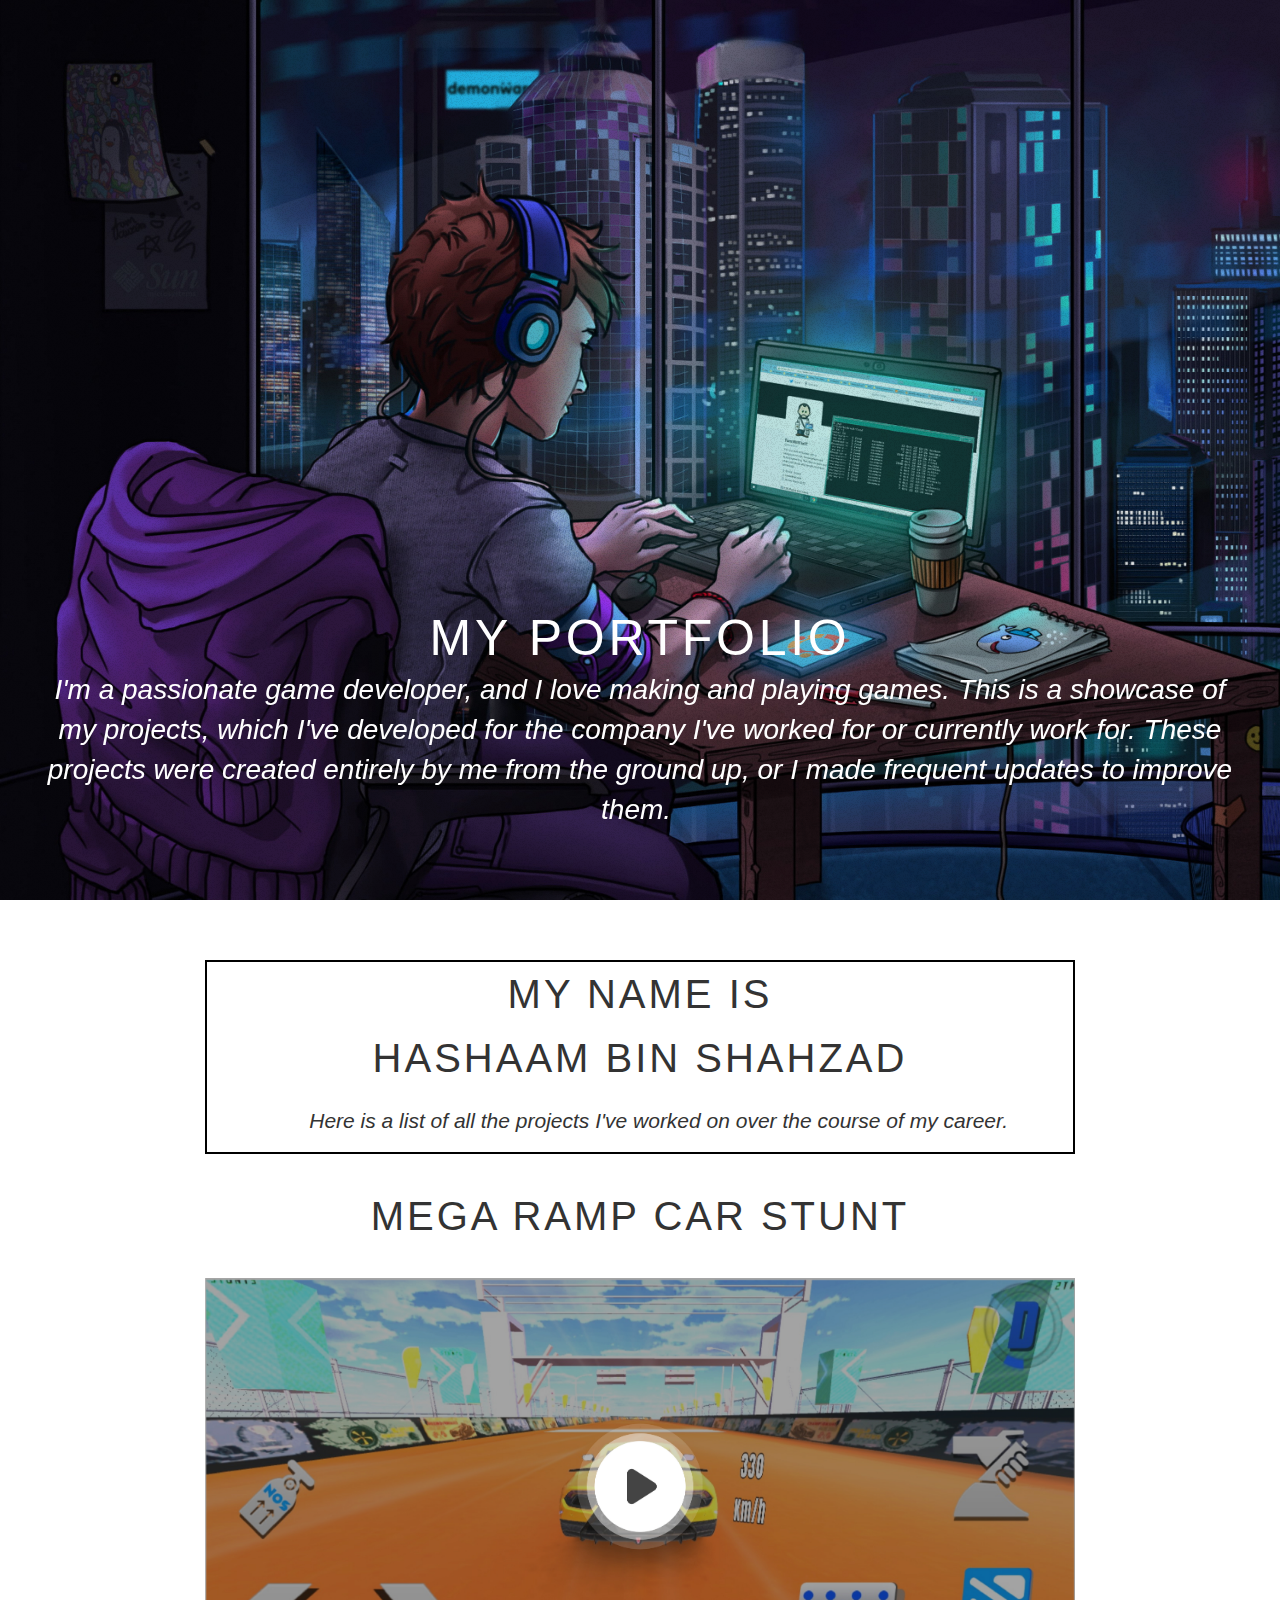
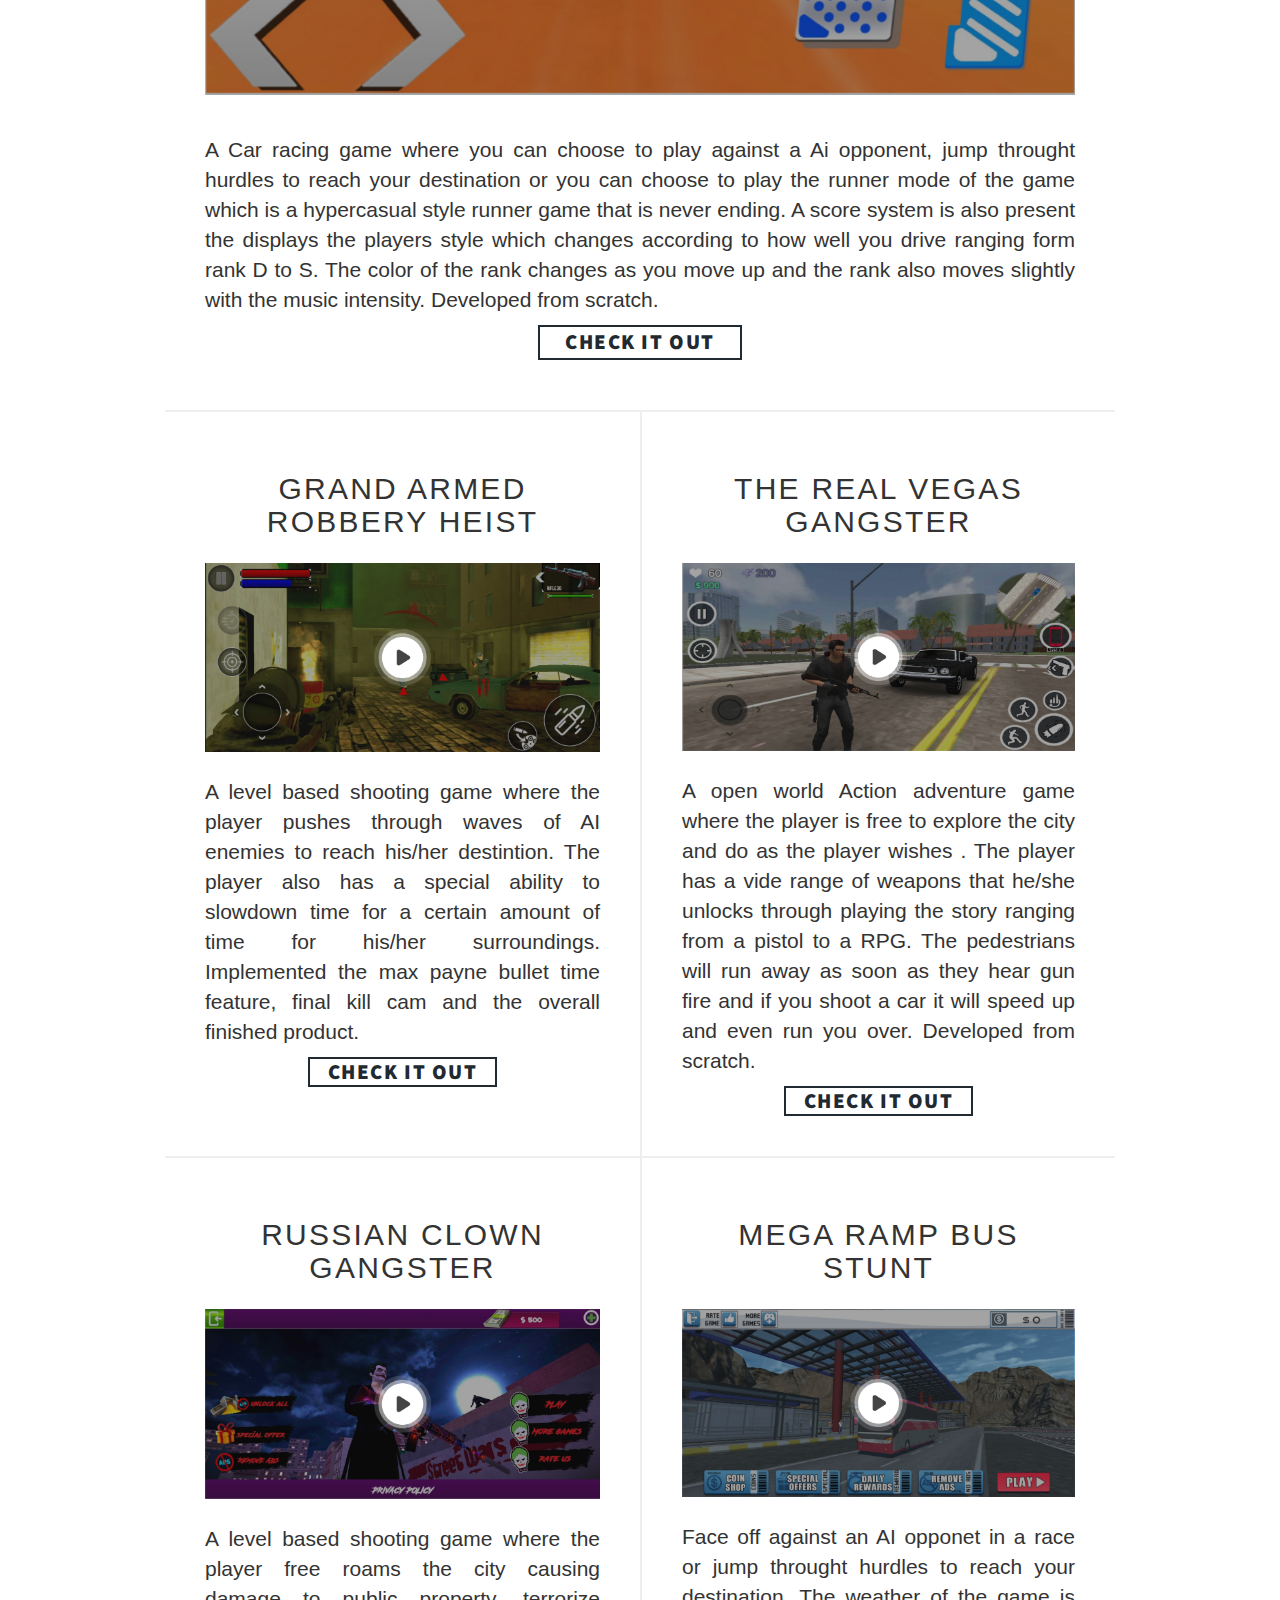
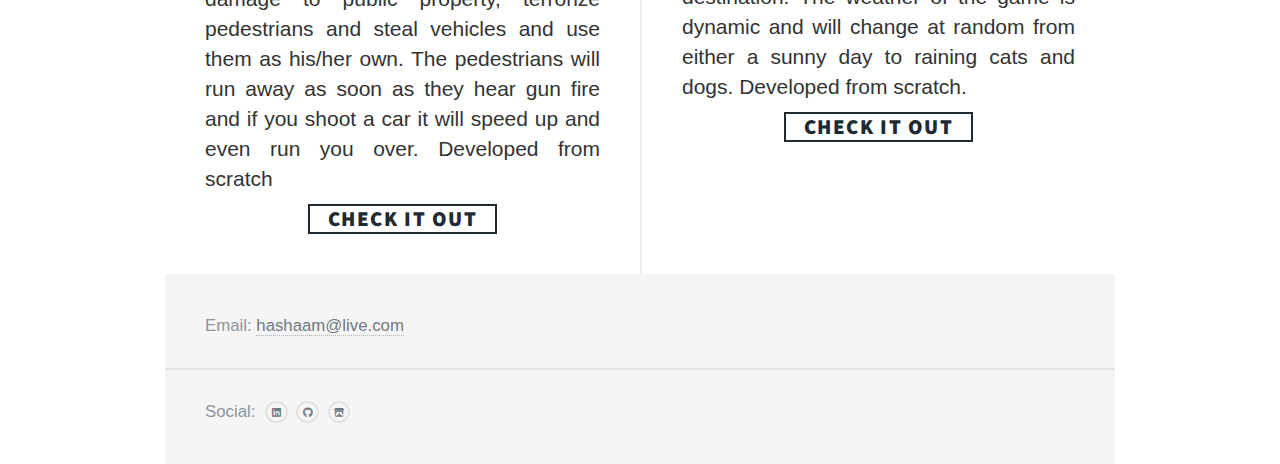
==== commit fa40d5bc: "Update index.html" ====
--- a/index.html
+++ b/index.html
@@ -122,6 +122,7 @@
 								<ul class="icons alt">
 									<li><a href="https://www.linkedin.com/in/hashaam-shahzad-83409a134/" class="icon brands fa-linkedin"><span class="label">Linked In</span></a></li>
 									<li><a href="https://github.com/TheRealHashaam?tab=repositories" class="icon brands fa-github"><span class="label">GitHub</span></a></li>
+									<li><a href="https://therealhashaam.itch.io/" class="icon brands fa-itch-io"><span class="label">itch.io</span></a></li>
 								</ul>
 							</section>
 						</section>
